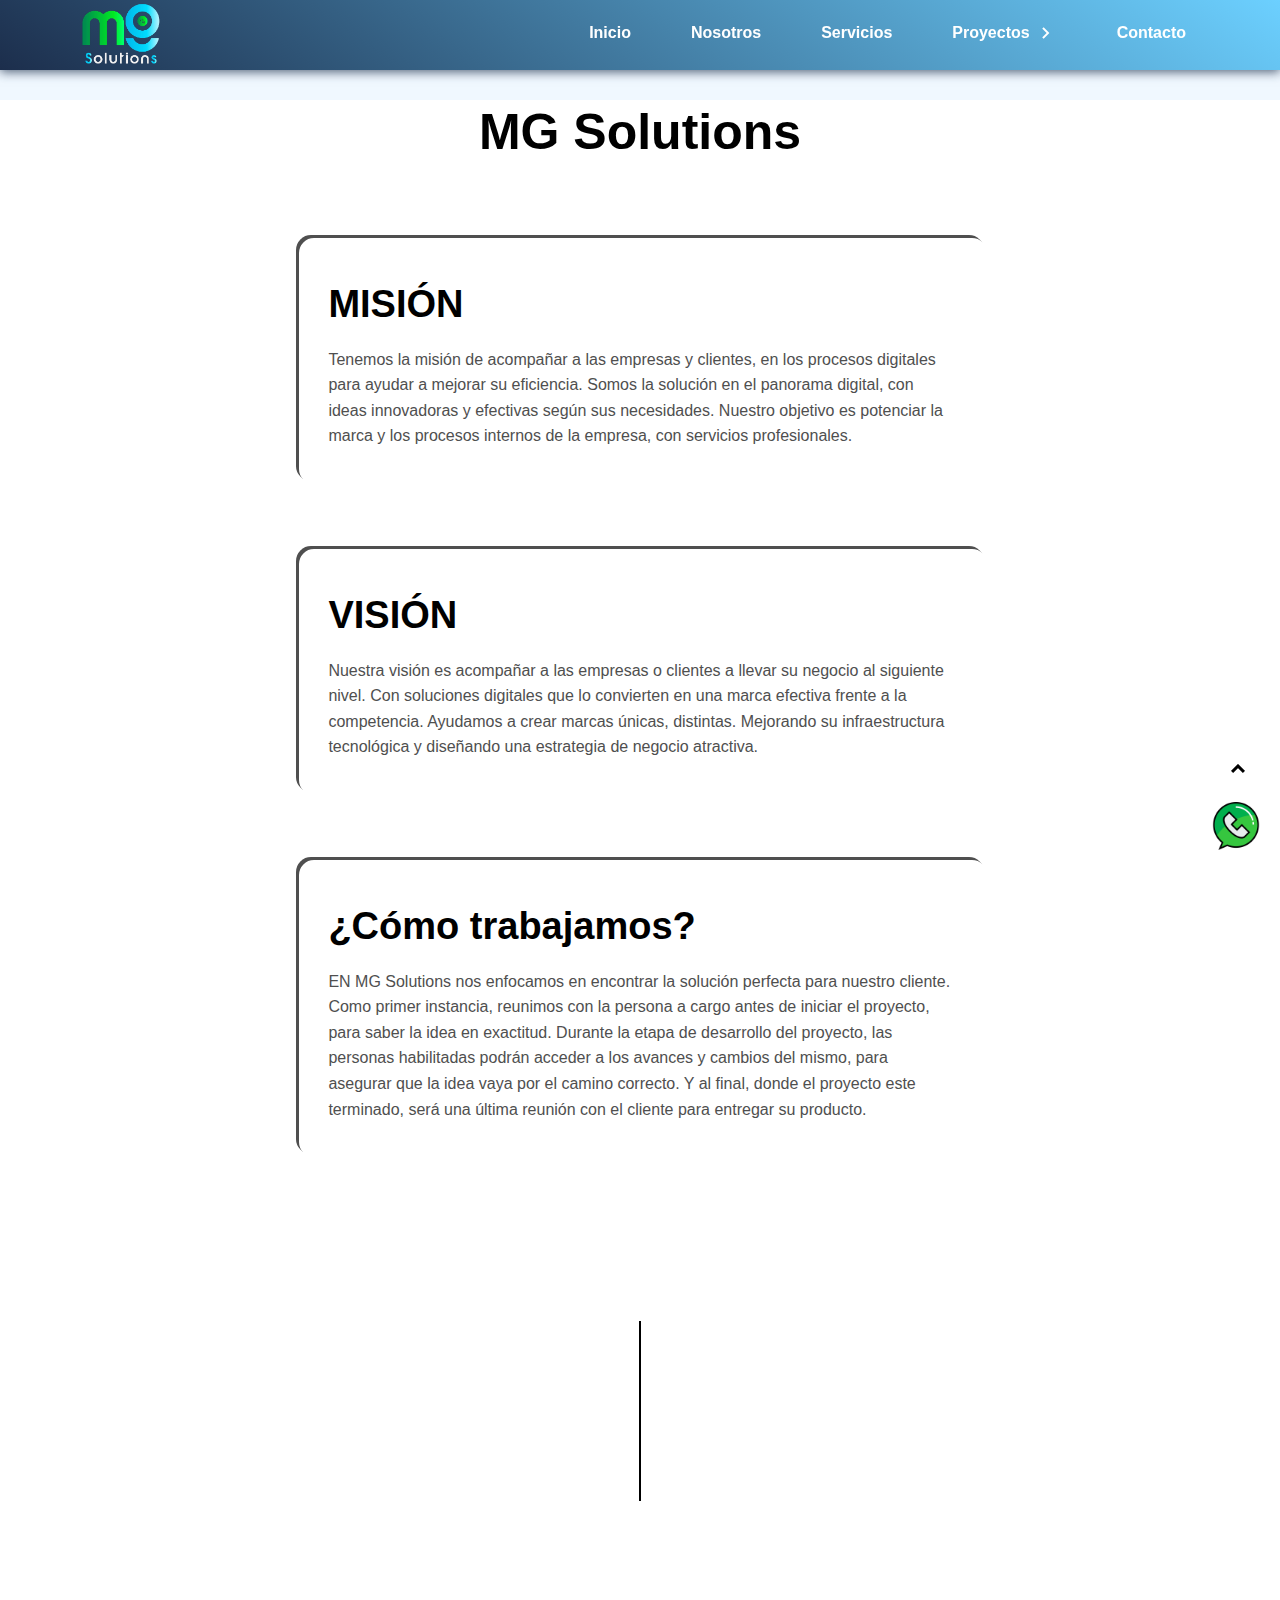
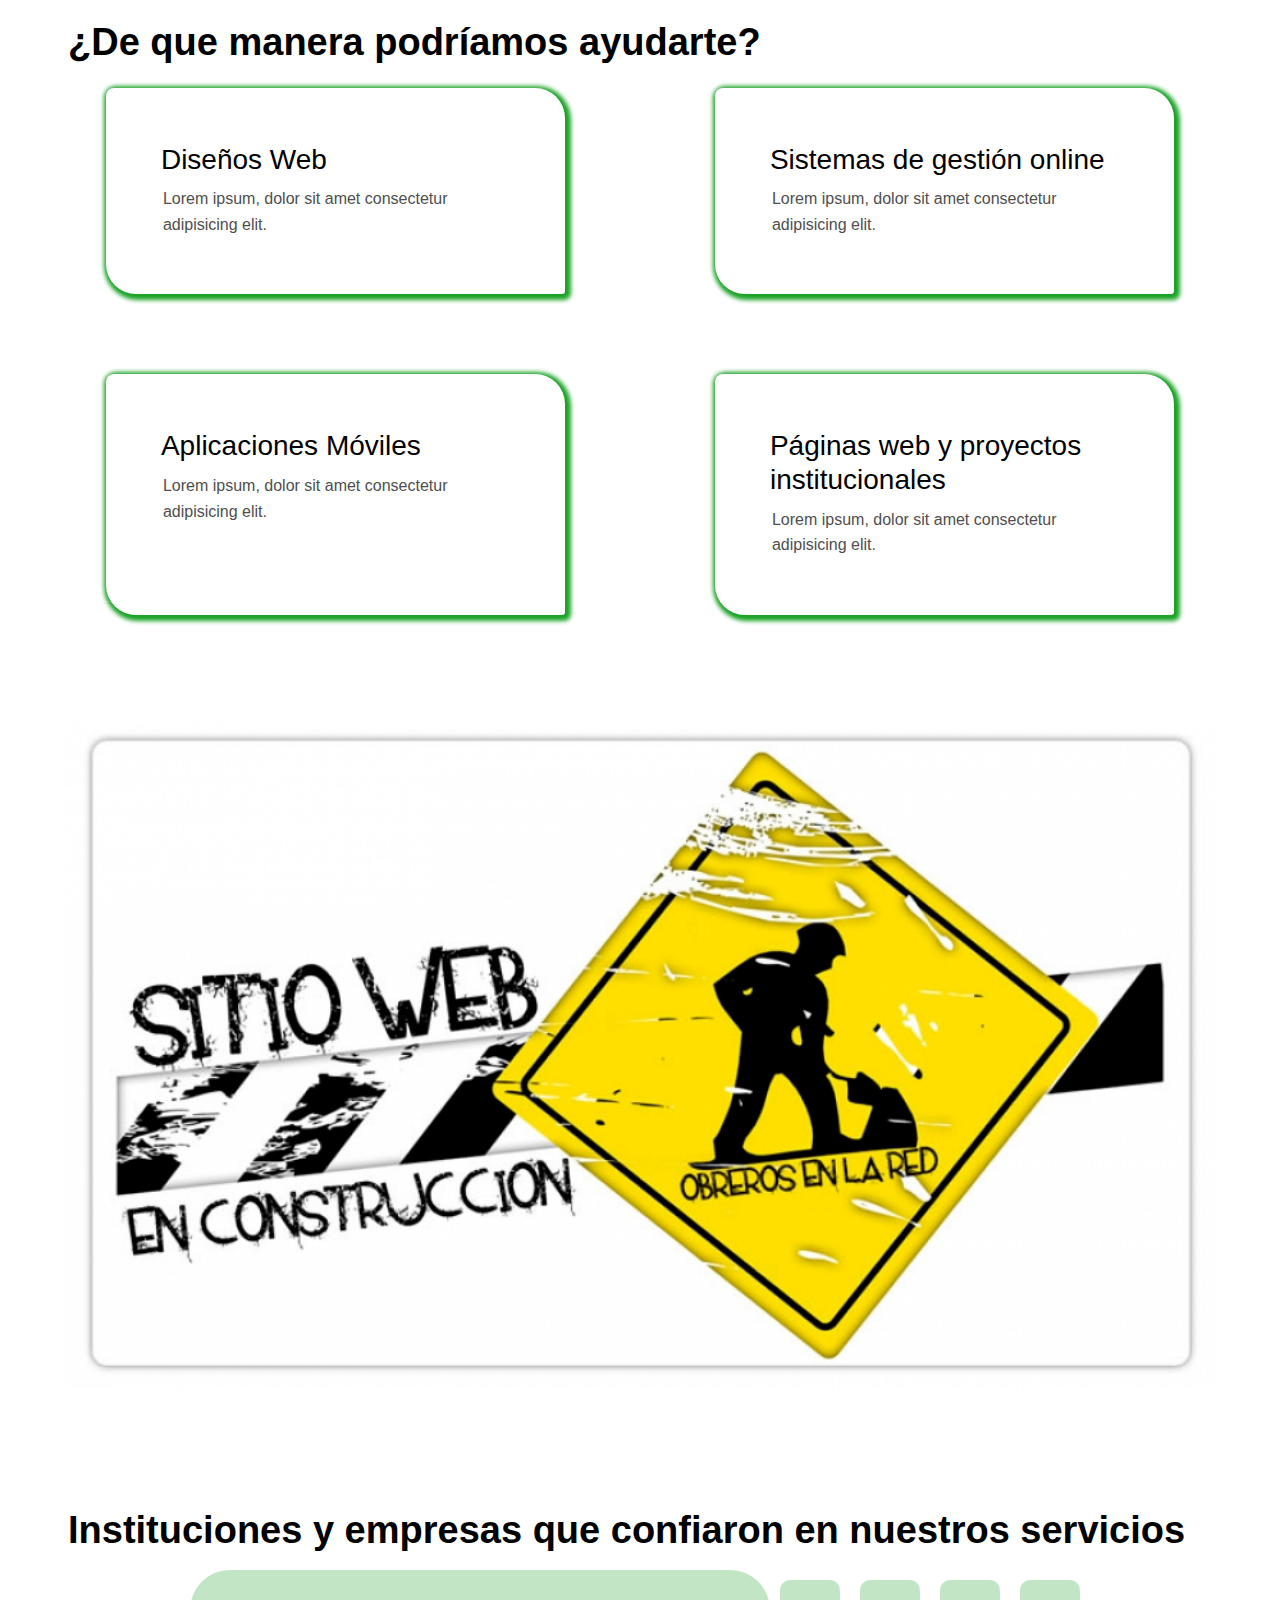
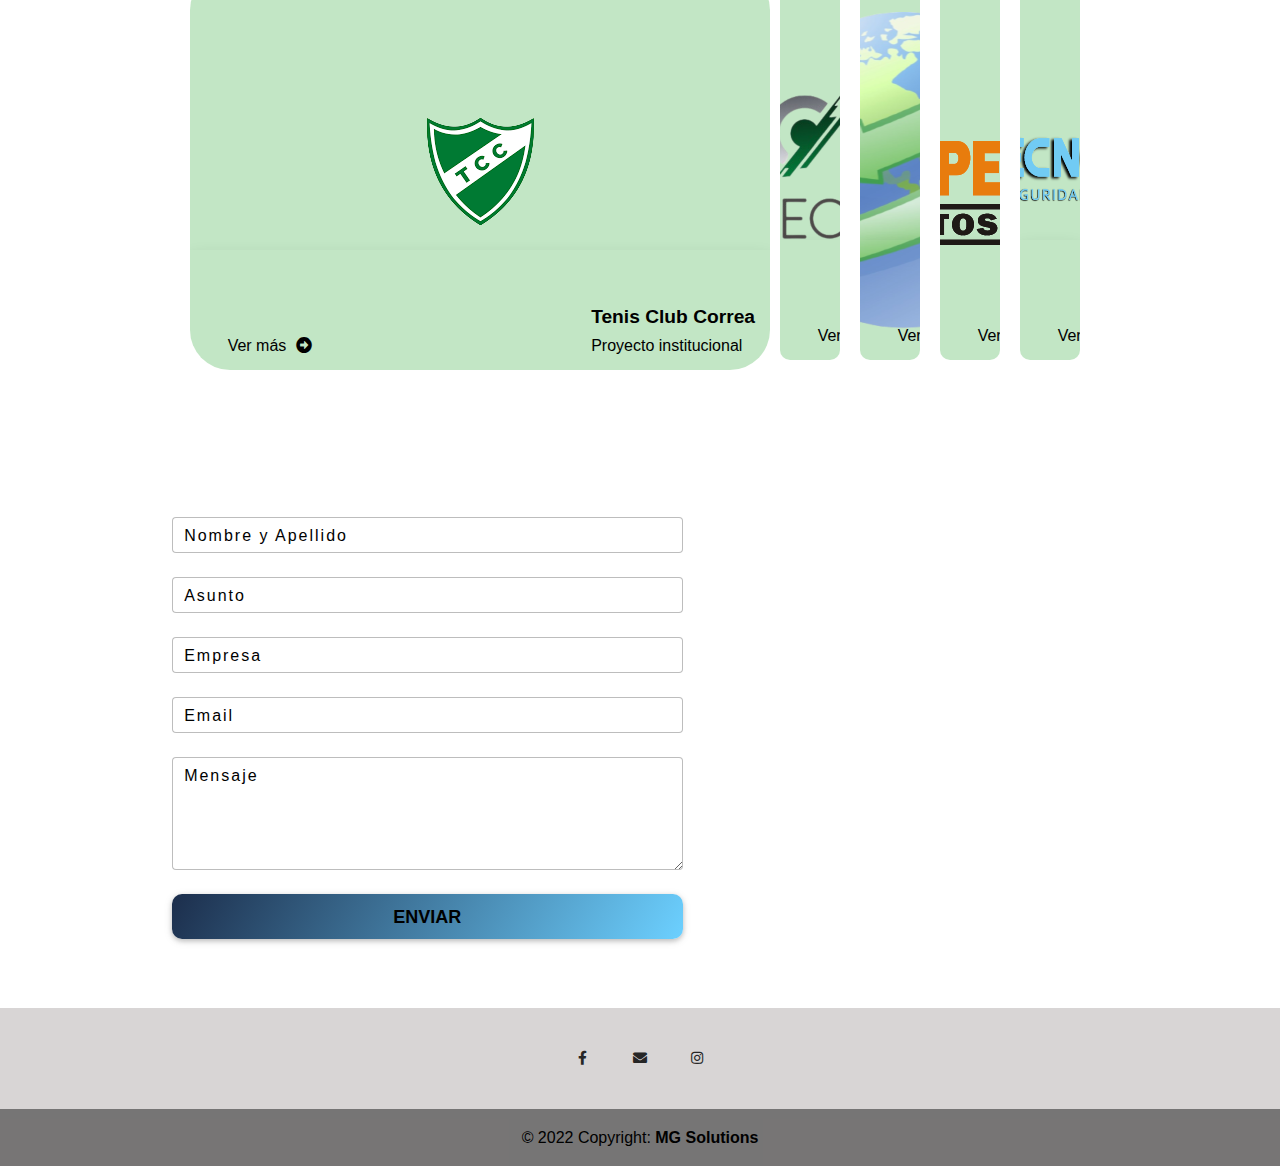
==== home.html @ eac219f0 "Modificacion de cards-projects" ====
<!DOCTYPE html>
<html lang="es">
  <head>
    <meta charset="UTF-8" />
    <meta http-equiv="X-UA-Compatible" content="IE=edge" />
    <meta
      name="viewport"
      content="width=device-width, user-scalable=no, initial-scale=1.0"
    />
    <!-- <link rel="icon" href="assets/logo/logo.png" type="logo" /> -->
    <link rel="stylesheet" type="text/css" href="css/style.css" />
    <link rel="stylesheet" type="text/css" href="css/medias.css" />
    <link rel="stylesheet" type="text/css" href="css/aos.css" />
    <!-- Font Awesome -->
    <link
      rel="stylesheet"
      href="https://use.fontawesome.com/releases/v5.15.2/css/all.css"
    />
    <!-- MDB icon -->
    <link rel="icon" href="img/mdb-favicon.ico" type="image/x-icon" />
    <!-- MDB -->
    <link rel="stylesheet" href="css/mdb.min.css" />
    <title>MG Solutions IT</title>
  </head>
  <body id="header">
    <header>
      <nav class="menu">
        <section class="menu_container">
          <div class="menu_logo" data-aos="zoom-out-down">
            <a href="index.html"
              ><img
                id="logo"
                src="assets/logo/logo.png"
                alt="Logo_MG-Solutions"
              />
            </a>
          </div>

          <ul class="menu_links">
            <li class="menu_item" data-aos="fade-left">
              <a href="index.html" class="menu_link">Inicio</a>
            </li>

            <li class="menu_item menu_item--show" data-aos="fade-left">
              <a href="#company" class="menu_link">Nosotros</a>
            </li>

            <li class="menu_item menu_item--show" data-aos="fade-down">
              <a href="#services" class="menu_link">Servicios</a>
            </li>

            <li class="menu_item menu_item--show" data-aos="fade-right">
              <a href="#projects" class="menu_link"
                >Proyectos
                <img
                  src="assets/icons/arrow.png"
                  class="menu_arrow"
                  alt="arrow"
              /></a>

              <ul class="menu_nesting">
                <li class="menu_inside">
                  <a href="pages/tcc.html" class="menu_link menu_link--inside"
                    >Proyecto TCC</a
                  >
                </li>

                <li class="menu_inside">
                  <a
                    href="pages/cautech.html"
                    class="menu_link menu_link--inside"
                    >Página Web Cautech S.A.</a
                  >
                </li>

                <li class="menu_inside">
                  <a href="pages/lmr.html" class="menu_link menu_link--inside"
                    >Página Web LMR CUSTOMS S.R.L.</a
                  >
                </li>

                <li class="menu_inside">
                  <a
                    href="pages/supermercadoApp.html"
                    class="menu_link menu_link--inside"
                    >Proyecto App Supermercados</a
                  >
                </li>

                <li class="menu_inside">
                  <a
                    href="pages/tecnoRick.html"
                    class="menu_link menu_link--inside"
                    >Página Web Tecno Rick Seguridad</a
                  >
                </li>
              </ul>
            </li>

            <li class="menu_item" data-aos="fade-right">
              <a href="#contact" class="menu_link">Contacto</a>
            </li>
          </ul>

          <div class="menu_hamburguer" data-aos="zoom-out-up">
            <img
              src="assets/icons/menu.png"
              class="menu_img"
              alt="menu_hamburguer"
            />
          </div>
        </section>
      </nav>
    </header>
    <main>
      <section id="company" class="section company">
        <h1>MG Solutions</h1>
        <article>
          <div>
            <h2>MISIÓN</h2>
            <p>
              Tenemos la misión de acompañar a las empresas y clientes, en los
              procesos digitales para ayudar a mejorar su eficiencia. Somos la
              solución en el panorama digital, con ideas innovadoras y efectivas
              según sus necesidades. Nuestro objetivo es potenciar la marca y
              los procesos internos de la empresa, con servicios profesionales.
            </p>
          </div>
          <div>
            <h2>VISIÓN</h2>
            <p>
              Nuestra visión es acompañar a las empresas o clientes a llevar su
              negocio al siguiente nivel. Con soluciones digitales que lo
              convierten en una marca efectiva frente a la competencia. Ayudamos
              a crear marcas únicas, distintas. Mejorando su infraestructura
              tecnológica y diseñando una estrategia de negocio atractiva.
            </p>
          </div>
          <div>
            <h2>¿Cómo trabajamos?</h2>
            <p>
              EN MG Solutions nos enfocamos en encontrar la solución perfecta
              para nuestro cliente. Como primer instancia, reunimos con la
              persona a cargo antes de iniciar el proyecto, para saber la idea
              en exactitud. Durante la etapa de desarrollo del proyecto, las
              personas habilitadas podrán acceder a los avances y cambios del
              mismo, para asegurar que la idea vaya por el camino correcto. Y al
              final, donde el proyecto este terminado, será una última reunión
              con el cliente para entregar su producto.
            </p>
          </div>
        </article>
      </section>

      <div class="content-line">
        <div class="line"></div>
      </div>

      <section id="services" class="section services">
        <h2>¿De que manera podríamos ayudarte?</h2>
        <article>
          <div class="card-services">
            <h3>Diseños Web</h3>
            <p>Lorem ipsum, dolor sit amet consectetur adipisicing elit.</p>
          </div>
          <div class="card-services">
            <h3>Sistemas de gestión online</h3>
            <p>Lorem ipsum, dolor sit amet consectetur adipisicing elit.</p>
          </div>
          <div class="card-services">
            <h3>Aplicaciones Móviles</h3>
            <p>Lorem ipsum, dolor sit amet consectetur adipisicing elit.</p>
          </div>
          <div class="card-services">
            <h3>Páginas web y proyectos institucionales</h3>
            <p>Lorem ipsum, dolor sit amet consectetur adipisicing elit.</p>
          </div>
        </article>
      </section>

      <div class="col-lg-12 col-md-12 mb-8 col-12">
        <img
          class="repair col-lg-12 col-md-12 mb-8 col-12"
          src="assets/img/repair.png"
          alt="repair"
        />
      </div>

      <section id="projects" class="section projects">
        <h2>Instituciones y empresas que confiaron en nuestros servicios</h2>
        <article>
          <!-- <div class="hidden card-projects col-lg-4 col-md-12 mb-8 col-12">
            <img
              class="col-lg-12 col-md-12 mb-8 col-12"
              src="assets/logo/tcc.png"
              alt="logo-tcc"
            />
            <p>Lorem ipsum, dolor sit amet consectetur adipisicing elit.</p>
            <a href="pages/tcc.html">Más info</a>
          </div>
          <div class="hidden card-projects col-lg-4 col-md-12 mb-8 col-12">
            <img
              class="col-lg-12 col-md-12 mb-8 col-12"
              src="assets/logo/cautech.png"
              alt="logo-cautech"
            />
            <p>Lorem ipsum, dolor sit amet consectetur adipisicing elit.</p>
            <a href="pages/cautech.html">Más info</a>
          </div>
          <div class="hidden card-projects col-lg-4 col-md-12 mb-8 col-12">
            <img
              class="col-lg-12 col-md-12 mb-8 col-12"
              src="assets/logo/lmr.png"
              alt="logo-LMR"
            />
            <p>Lorem ipsum, dolor sit amet consectetur adipisicing elit.</p>
            <a href="pages/lmr.html">Más info</a>
          </div>
          <div class="hidden card-projects col-lg-4 col-md-12 mb-8 col-12">
            <img
              class="col-lg-12 col-md-12 mb-8 col-12"
              src="assets/logo/Supersol.png"
              alt="logo-Supersol"
            />
            <p>Lorem ipsum, dolor sit amet consectetur adipisicing elit.</p>
            <a href="pages/supermercadoApp.html">Más info</a>
          </div>
          <div class="hidden card-projects col-lg-4 col-md-12 mb-8 col-12">
            <img
              class="col-lg-12 col-md-12 mb-8 col-12"
              src="assets/logo/tecnorick.png"
              alt="logo-TecnoRick"
            />
            <p>Lorem ipsum, dolor sit amet consectetur adipisicing elit.</p>
            <a href="pages/tecnoRick.html">Más info</a>
          </div> -->

          <div class="options">
            <div class="option active">
              <div class="shadow"></div>
              <div class="label">
                <div class="icon">
                  <a href="pages/tcc.html"
                    >Ver más<i class="fas fa-arrow-alt-circle-right"></i
                  ></a>
                </div>
                <div class="info">
                  <div class="main visible">Tenis Club Correa</div>
                  <div class="sub visible">Proyecto institucional</div>
                </div>
              </div>
            </div>
            <div class="option">
              <div class="shadow"></div>
              <div class="label">
                <div class="icon">
                  <a href="pages/cautech.html"
                    >Ver más<i class="fas fa-arrow-alt-circle-right"></i
                  ></a>
                </div>
                <div class="info">
                  <div class="main visible">Cautech S.A.</div>
                  <div class="sub visible">Página web empresarial</div>
                </div>
              </div>
            </div>
            <div class="option">
              <div class="shadow"></div>
              <div class="label">
                <div class="icon">
                  <a href="pages/lmr.html"
                    >Ver más<i class="fas fa-arrow-alt-circle-right"></i
                  ></a>
                </div>
                <div class="info">
                  <div class="main visible">LMR Customs S.R.L.</div>
                  <div class="sub visible">Página web empresarial</div>
                </div>
              </div>
            </div>
            <div class="option">
              <div class="shadow"></div>
              <div class="label">
                <div class="icon">
                  <a href="pages/supermercadoApp.html"
                    >Ver más<i class="fas fa-arrow-alt-circle-right"></i
                  ></a>
                </div>
                <div class="info">
                  <div class="main visible">App Supermercados</div>
                  <div class="sub visible">Aplicación móvil</div>
                </div>
              </div>
            </div>
            <div class="option">
              <div class="shadow"></div>
              <div class="label">
                <div class="icon">
                  <a href="pages/tecnoRick.html"
                    >Ver más<i class="fas fa-arrow-alt-circle-right"></i
                  ></a>
                </div>
                <div class="info">
                  <div class="main visible">Tecno Rick Seguridad</div>
                  <div class="sub visible">Página web empresarial</div>
                </div>
              </div>
            </div>
          </div>
        </article>
      </section>
    </main>

    <section id="contact" class="section">
      <div class="col-lg-8 col-md-6 mb-4 col-12">
        <form
          method="POST"
          action="../php/form.php"
          style="width: 60%; margin: 5% auto"
        >
          <!-- Name input -->
          <div class="form-outline mb-4">
            <input type="text" id="name" name="name" class="form-control" />
            <label class="form-label" for="name">Nombre y Apellido</label>
          </div>

          <!-- affair input -->
          <div class="form-outline mb-4">
            <input type="text" id="affair" name="affair" class="form-control" />
            <label class="form-label" for="affair">Asunto</label>
          </div>

          <!-- Company input -->
          <div class="form-outline mb-4">
            <input
              type="text"
              id="bussines"
              name="bussines"
              class="form-control"
            />
            <label class="form-label" for="bussines">Empresa</label>
          </div>

          <!-- Email input -->
          <div class="form-outline mb-4">
            <input type="email" id="email" name="email" class="form-control" />
            <label class="form-label" for="email">Email</label>
          </div>

          <!-- Message input -->
          <div class="form-outline mb-4">
            <textarea
              class="form-control"
              id="message"
              name="message"
              rows="4"
            ></textarea>
            <label class="form-label" for="message">Mensaje</label>
          </div>

          <!-- Submit button -->
          <button type="submit" class="btn btn-primary btn-block mb-4">
            Enviar
          </button>
        </form>
      </div>
      <div class="col-lg-4 col-md-6 mb-4 col-12 text-center">
        <iframe
          title="Noticias"
          src="https://www.facebook.com/plugins/page.php?href=https%3A%2F%2Fwww.facebook.com%2FmgSolutions37&tabs=timeline&width=330&height=500&small_header=false&adapt_container_width=true&hide_cover=false&show_facepile=true&appId"
          width="330"
          height="450"
          scrolling="yes"
          frameborder="0"
          allowfullscreen="true"
          allow="autoplay; clipboard-write; encrypted-media; picture-in-picture; web-share"
        >
        </iframe>
      </div>
    </section>

    <div id="whatsapp" class="btnWsp">
      <a href="https://wa.me/+5493471416804" class="btn-wsp" target="_blank">
        <i class="icon-whatsapp"></i>
        <img
          src="assets/icons/whatsapp.png"
          style="width: 3rem"
          alt="logowsp"
        />
      </a>
    </div>

    <div id="up" class="up">
      <a href="#header">
        <img src="assets/icons/arrowBlack.png" alt="arriba" />
      </a>
    </div>

    <footer class="text-center text-white" style="background-color: #d8d5d5">
      <!-- Grid container -->
      <div class="container pt-4">
        <!-- Section: Social media -->
        <section class="mb-4">
          <!-- Facebook -->
          <a
            class="btn btn-link btn-floating btn-lg text-dark m-1"
            href="https://www.facebook.com/mgSolutions37"
            role="button"
            target="_blank"
            data-mdb-ripple-color="dark"
            ><i class="fab fa-facebook-f"></i
          ></a>

          <!-- Twitter
          <a
            class="btn btn-link btn-floating btn-lg text-dark m-1"
            href="#!"
            role="button"
            data-mdb-ripple-color="dark"
            ><i class="fab fa-twitter"></i
          ></a> -->

          <!-- Email -->
          <a
            class="btn btn-link btn-floating btn-lg text-dark m-1"
            href="mailto:mg.solutions37@gmail.com"
            role="button"
            target="_blank"
            data-mdb-ripple-color="dark"
            ><i class="fas fa-envelope"></i
          ></a>

          <!-- Instagram -->
          <a
            class="btn btn-link btn-floating btn-lg text-dark m-1"
            href="https://www.instagram.com/mg.solutions_/"
            role="button"
            target="_blank"
            data-mdb-ripple-color="dark"
            ><i class="fab fa-instagram"></i
          ></a>

          <!-- Linkedin
          <a
            class="btn btn-link btn-floating btn-lg text-dark m-1"
            href="#!"
            role="button"
            data-mdb-ripple-color="dark"
            ><i class="fab fa-linkedin"></i
          ></a> -->

          <!-- Web
          <a
            class="btn btn-link btn-floating btn-lg text-dark m-1"
            href="https://www.mgsolutions.com.ar/"
            role="button"
            data-mdb-ripple-color="dark"
            ><i class="fas fa-globe-europe"></i
          ></a> -->
        </section>
        <!-- Section: Social media -->
      </div>
      <!-- Grid container -->

      <!-- Copyright -->
      <div
        class="text-center text-black p-3"
        style="background-color: rgba(0, 0, 0, 0.452)"
      >
        © 2022 Copyright:
        <b
          ><a class="text-black" href="https://www.mgsolutions.com.ar"
            >MG Solutions</a
          ></b
        >
      </div>
      <!-- Copyright -->
    </footer>

    <script src="js/jquery.min.js"></script>
    <script type="text/javascript" src="js/app.js"></script>
    <!-- MDB -->
    <script type="text/javascript" src="js/mdb.min.js"></script>
    <!-- Custom scripts -->
    <script type="text/javascript"></script>
    <script type="text/javascript" src="js/aos.js"></script>
    <script>
      AOS.init();
    </script>
  </body>
</html>
---- css/style.css ----
*{
    margin: 0;
    padding: 0;
    box-sizing: border-box;
    list-style-type: none;
    text-decoration: none;
    scroll-behavior: smooth;
    scroll-padding-top: 100px;
}

html {
    overflow-x: hidden;
    background-color: #F0F8FF;
}

main{
    width: 90%;
    margin: 0 auto;
}

.row{
    display: flex;
    flex-direction: row;
    justify-content: space-between;
    align-items: center;
}

.visible{
    display: flex !important;
    visibility: visible !important;
}

.hidden{
    display: none !important;
    visibility: hidden !important;
}
/*----- Start Navbar Style -----*/
.menu{
    background: linear-gradient(-145deg, #6CD0FF, #1C2E4C) !important;  
    height: 4.375rem;
    position: fixed;
    top: 0;
    right: 0;
    left: 0;
    width: 100%;
    max-width: 100%;
    z-index: 3000 !important;
}

.menu_logo img{
    width: 30%;
    cursor: pointer;
    padding: 5px;
}

.menu_container{
    display: flex;
    justify-content: space-between;
    align-items: center;
    width: 90%;
    margin: 0 auto;
    max-width: 75rem;
    height: 100%;
}

.menu_links{
    height: 100%;
    transition: transform .5s;
    display: flex;
    background-color: none;
    margin-top: 1%;
}

.menu_item{
    list-style: none;
    position: relative;
    height: 100%;
    --clip: polygon(0 0, 100% 0, 100% 0, 0 0);
    --transform: rotate(-90deg);
}

.menu_item--active{
    --transform: rotate(0);
    --background: none;
}

.menu_item--show{
    background-color: none;
}

.menu_item:hover{
    --clip: polygon(0 0, 100% 0, 100% 100%, 0% 100%);
    --transform: rotate(0);
}

.menu_item::before{
    content: "";
    height: 3px;
    width: 0%;
    background:#FFFFFF;
    position: absolute;
    left: 0;
    bottom: 5px;
    transition: 0.4s ease-out;
}

.menu_item:hover::before{
    width: 100%;
}

.menu_nesting{
    list-style: none;
    transition: clip-path .3s;
    clip-path: var(--clip);
    position: absolute;
    right: 0;
    bottom: 0;
    width: max-content;
    transform: translateY(100%);
    background: linear-gradient(-145deg, #6CD0FF, #1C2E4C) !important;  
}

.menu_link{
    color: #FFFFFF;
    font-weight: bold;
    text-decoration: none;
    padding: 0 1.875rem;
    display: flex;
    height: 100%;
    align-items: center;
    background-color: none;
}

.menu_link:hover{
    color: #1c2e4cc0;
}

.menu_arrow{
    transform: var(--transform);
    transition: transform .3s;
    display: block;
    margin-left: .1875rem;
}

.menu_link--inside{
    padding: .9375rem 3.125rem .9375rem .625rem;
}

.menu_link--inside:hover{
    color: #1c2e4cc0;
}

.menu_hamburguer{
    height: 100%;
    display: flex;
    align-items: center;
    padding: 0 .9375rem;
    cursor: pointer;
    display: none;
}

.menu_img{
    display: block;
    width: 2.25rem;
}

nav{
    background: linear-gradient(-45deg, #6CD0FF, #1C2E4C) !important;
    box-shadow: 0 2px 10px #1c2e4cc0;
}

/* nav.active > ul > li > a {color: #FFFFFF; font-weight: bold;}
nav.active > ul > li > a:hover {color: rgba(255, 255, 255, 0.925); font-weight: bold;} */

nav .menu_nesting{
    background: linear-gradient(-45deg, #6CD0FF, #1C2E4C) !important;
    box-shadow: 0 2px 10px #1c2e4cc0;
}


/*----- End Navbar Style -----*/

.btnWsp{
    position: fixed;
    bottom: 3.125rem;
    right: 1.25rem;
    z-index: 1500 !important;
}

.up{
    position: fixed;
    line-height: 64px;
    bottom: 100px;
    right: 30px;
    text-align: center;
    z-index: 100;
}

.repair{
    display: flex;
    margin: 0 auto;
}

.headline{
    background: linear-gradient(-145deg, #6CD0FF, #1C2E4C) !important;
    width: 100%;
    height: 100vh;
    background-position: center;
    background-repeat: no-repeat;
    background-size: cover !important;
    z-index: 0;
}
.headline img{
    width: 40%;
    transform: rotate(-5deg);
}
.headline h1{
    position: fixed;
    bottom: 15px;
    right: 45px;
    color: #FFFFFF;
}
.headline h6{
    position: fixed;
    bottom: 15px;
    left: 45px;
    font-size: 13px;
    color: #FFFFFF;
}

#company, #services, #projects, #contact{
    padding: 2px;
}

.page{
    display: flex;
    margin: 110px auto;
}

h1{
    text-align: center;
    font-weight: bold !important;
    font-size: 50px !important;
    color: #000000;
}

.section{
    display: flex;
    flex-direction: column;
    justify-content: center;
    margin: 100px auto;
}
.section h2{
    text-align: start;
    margin: 15px 0;
    color: #000000;
    font-weight: bold;
    font-size: 38px;
    padding: 2px;
}

.section p{
    margin: 0 auto;
    padding: 2px;
}

.company{
    width: 60%;
}

.company article div{
    box-shadow: 3px 3px inset;
    border-radius: 15px;
    margin: 65px auto;
    padding: 30px;
}

.content-line{
    display: flex;
    justify-content: center !important;
}
.line{
    width: 2px;
    height: 20vh;
    background-color: #000000;
}

.services article{
    display: flex;
    flex-direction: row !important;
    flex-wrap: wrap;
    gap: 70px;
}

.card-services{
    width: 40%;
    padding: 55px;
    margin: 5px auto;
    box-shadow: 2px 2px 4px  4px #1ba326;
    border-radius: 8px 30px 3px 30px;
}
.card-services:hover{
    transform: scale(1.1);
}
.card-services h3{
    color: #000000;
}

.projects article{
    display: flex;
    flex-direction: row !important;
    justify-content: center;
    flex-wrap: wrap;
    gap: 70px;
}

/* .card-projects{
    width: 40vw;
    padding: 55px;
    margin: 5px auto;
    border: 2px solid #cacaca;
    border-radius: 8px;
    box-shadow: 5px 5px #cacaca;
    background-color: #1c2e4c93 !important;
    color: #000000;
}

.card-projects img{
    display: flex;
    margin: 20px auto;
} */

#contact{
    flex-direction: row;
    margin: 0 auto;
}
form label{
    color: #000000 !important;
    letter-spacing: 2px !important;
}

form button{
    background: linear-gradient(-60deg, #6CD0FF, #1C2E4C) !important;
    color: #000000 !important;
    font-weight: bold !important;
    font-size: 18px !important;
    border-radius: 10px !important;
}



.credit {
   position: absolute;
   bottom:20px;
   left:20px;
   color:inherit;
}

.options {
   display:flex;
   flex-direction:row;
   align-items:stretch;
   overflow:hidden;
   min-width:600px;
   max-width:900px;
   width:calc(100% - 100px);
   height:400px;
}
      
.option {
  position: relative;
  overflow:hidden;
  min-width:60px;
  margin:10px;
  background: url(../assets/logo/tcc.png);
  background-color: #1ba32644 !important;
  background-size: auto !important;
  background-position: center !important;
  background-repeat: no-repeat !important;
  cursor: pointer;
  transition:.5s cubic-bezier(0.05, 0.61, 0.41, 0.95);
}
.option:nth-child(2){
    background: url(../assets/logo/cautech.png);
}
.option:nth-child(3){
    background: url(../assets/logo/lmr.png);
}
.option:nth-child(4){
    background: url(../assets/logo/Supersol.png);
}
.option:nth-child(5){
    background: url(../assets/logo/tecnorick.png);
}

.active {
    flex-grow:10000;
    transform:scale(1);
    max-width:600px;
    margin:0px;
    border-radius:40px;
    background-size: auto !important;
}

.label {
    bottom:20px;
    left:20px;
}

.shadow {
    box-shadow:inset 0 -120px 120px -120px #000000, inset 0 -120px 120px -100px #000000;
} 

.info div {
    left:0px;
    opacity:1;
}

.option:not(.active){
    border-radius: 10px;
}

.shadow {
    position: absolute;
    bottom:0px;
    left:0px;
    right:0px;
    height:120px;
    transition:.5s cubic-bezier(0.05, 0.61, 0.41, 0.95);
}
.label {
    display:flex;
    flex-direction: row;
    justify-content: space-between;
    padding: 15px;
    position: absolute;
    right:0px;
    height:40px;
    transition:.5s cubic-bezier(0.05, 0.61, 0.41, 0.95);
}
.icon a {
    display:flex;
    flex-direction:row;
    justify-content:center;
    align-items:center;
    min-width:90px;
    max-width:90px;
    gap: 10px;
    /* margin-right: 250px; */
    height:40px;
    border-radius:100%;
    color: #000000;
}
.info {
    display:flex;
    flex-direction:column;
    justify-content:center;
    margin-left:10px;
    color:#000000 !important;
    white-space: pre;
}
.info div {
    position: relative;
    transition:.5s cubic-bezier(0.05, 0.61, 0.41, 0.95), opacity .5s ease-out;
}
.main {
    font-weight:bold;
    font-size:1.2rem;
}
.sub {
    transition-delay:.1s;
}
---- css/medias.css ----
/*----- Medias Queries -----*/
@media (max-width:50rem){
    .visible{
        display: none !important;
        visibility: hidden !important;
    }
    
    .hidden{
        display: block !important;
        visibility: visible !important;
    }

    .menu_hamburguer{
        display: flex;
    }

    .menu_item{
        --clip: 0;
        overflow: hidden;
    }
    
    .menu_links{
        position: fixed;
        max-width: 70%;
        width: 100%;
        top: 4.375rem;
        right: 0;
        bottom: 0;
        background: linear-gradient(-45deg, #1C2E4C, #6CD0FF) !important;
        box-shadow: 0 2px 10px #1c2e4cc0;
        overflow-y: auto;
        display: grid;
        grid-auto-rows: max-content;
        transform: translateX(100%);
        margin-top: -0.2%;
    }

    .menu_links--show{
        transform: unset;
        width: 100%;
    }

    .menu_link{
        padding: 1.5625rem 0;
        padding-left: 1.875rem;
        height: auto;
    }

    .menu_arrow{
        margin-left: auto;
        margin-right: 1.25rem;
    }

    .menu_nesting{
        display: grid;
        position: unset;
        width: 100%;
        transform: translateY(0);
        height: 0;
        transition: height .3s;
    }

    .menu_item:hover::before{
        width: 0;
    }

    nav.active .menu_nesting{
        background: none !important;
        box-shadow: none !important;
    }

    .menu_link--inside{
        width: 90%;
        margin-left: auto;
        border-left: .0625rem solid #FFFFFF;
    }

    .company{
        width: 95%;
    }

    .card-services, .card-projects{
        width: 90%;
    }

    #contact{
        flex-direction: column;
    }

    .options {
        flex-wrap: wrap;
        min-width: 20%;
        max-width: 90%;
        width: 100%;
        height: 95vh;
     }
     .option{
        width: 40% !important;
        background-size: 85% !important;
     } 

     .active{
        background-size: 80% !important;
        width: 100% !important;
        height: 40vh;
        /* padding: 10px; */
     }

     .label{
        flex-direction: column;
        justify-content: flex-start;
        bottom: 10px !important;
        left: 0px !important;
     }
}
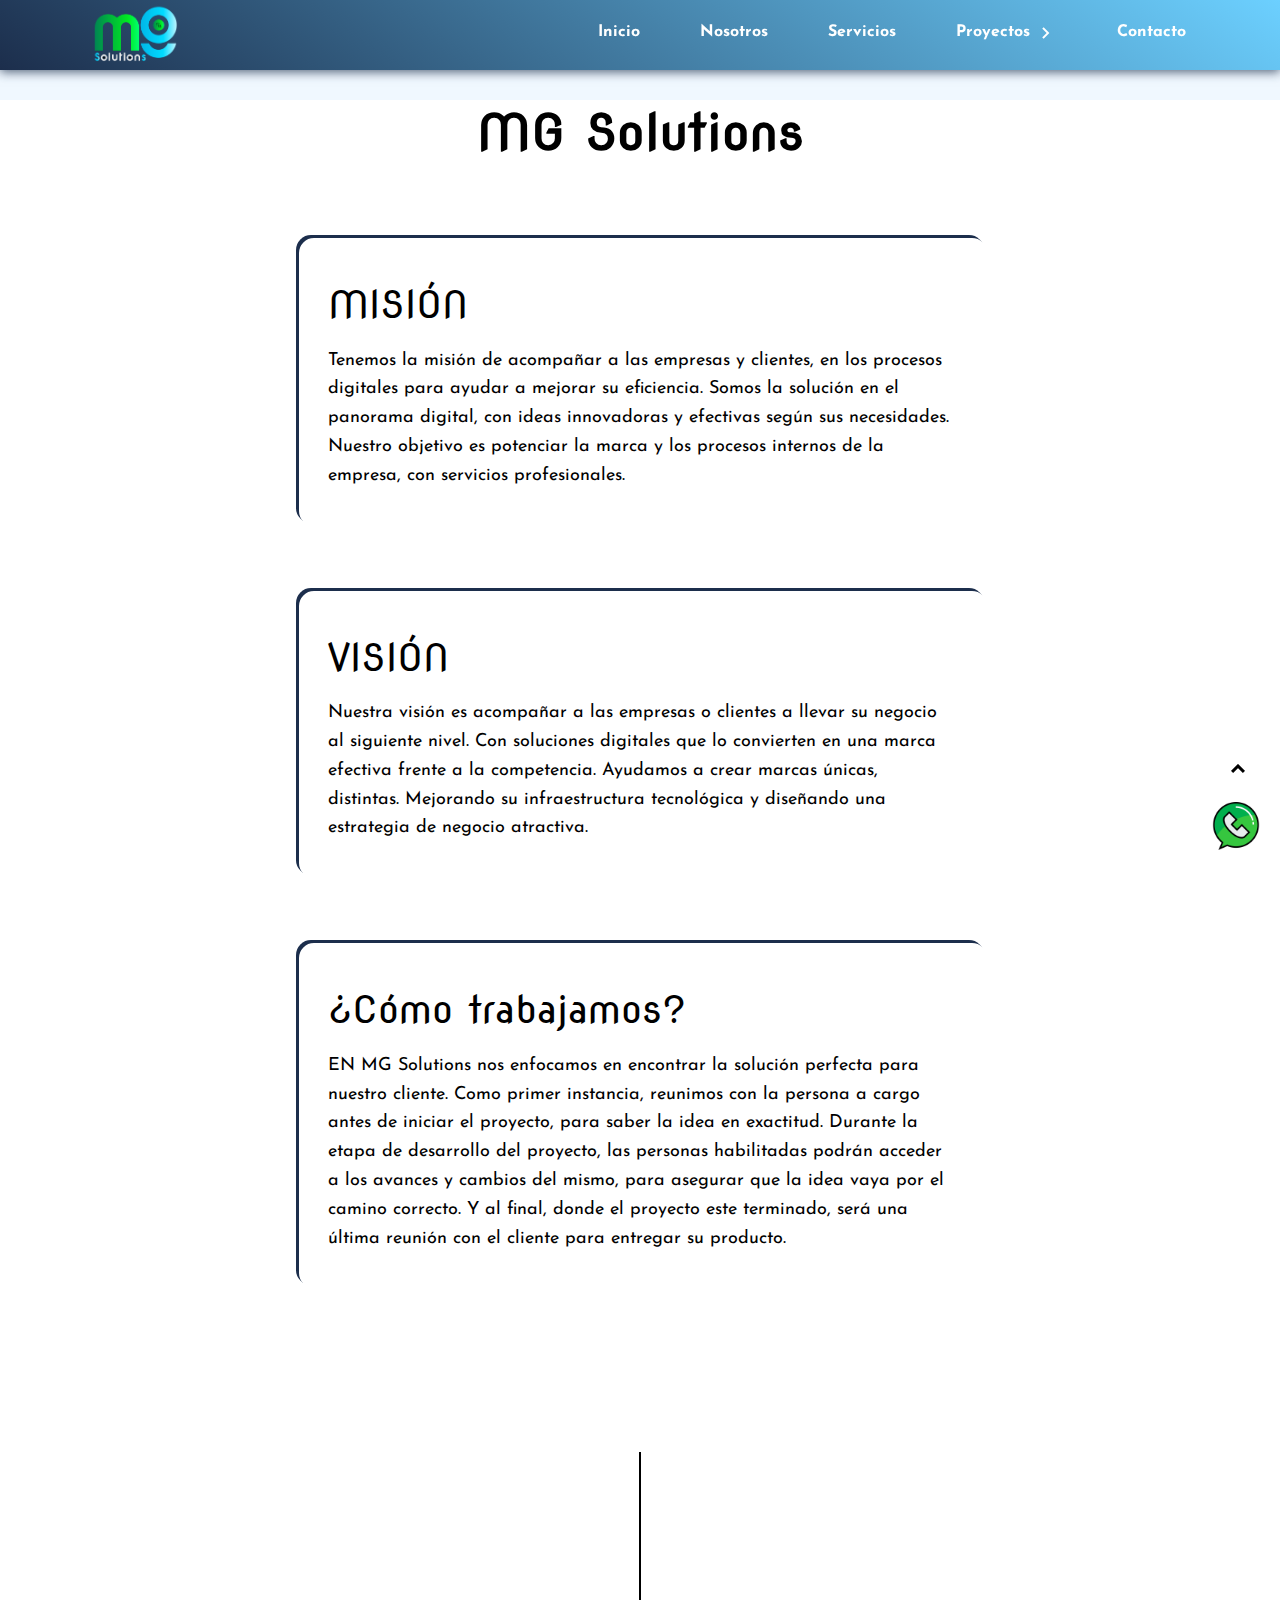
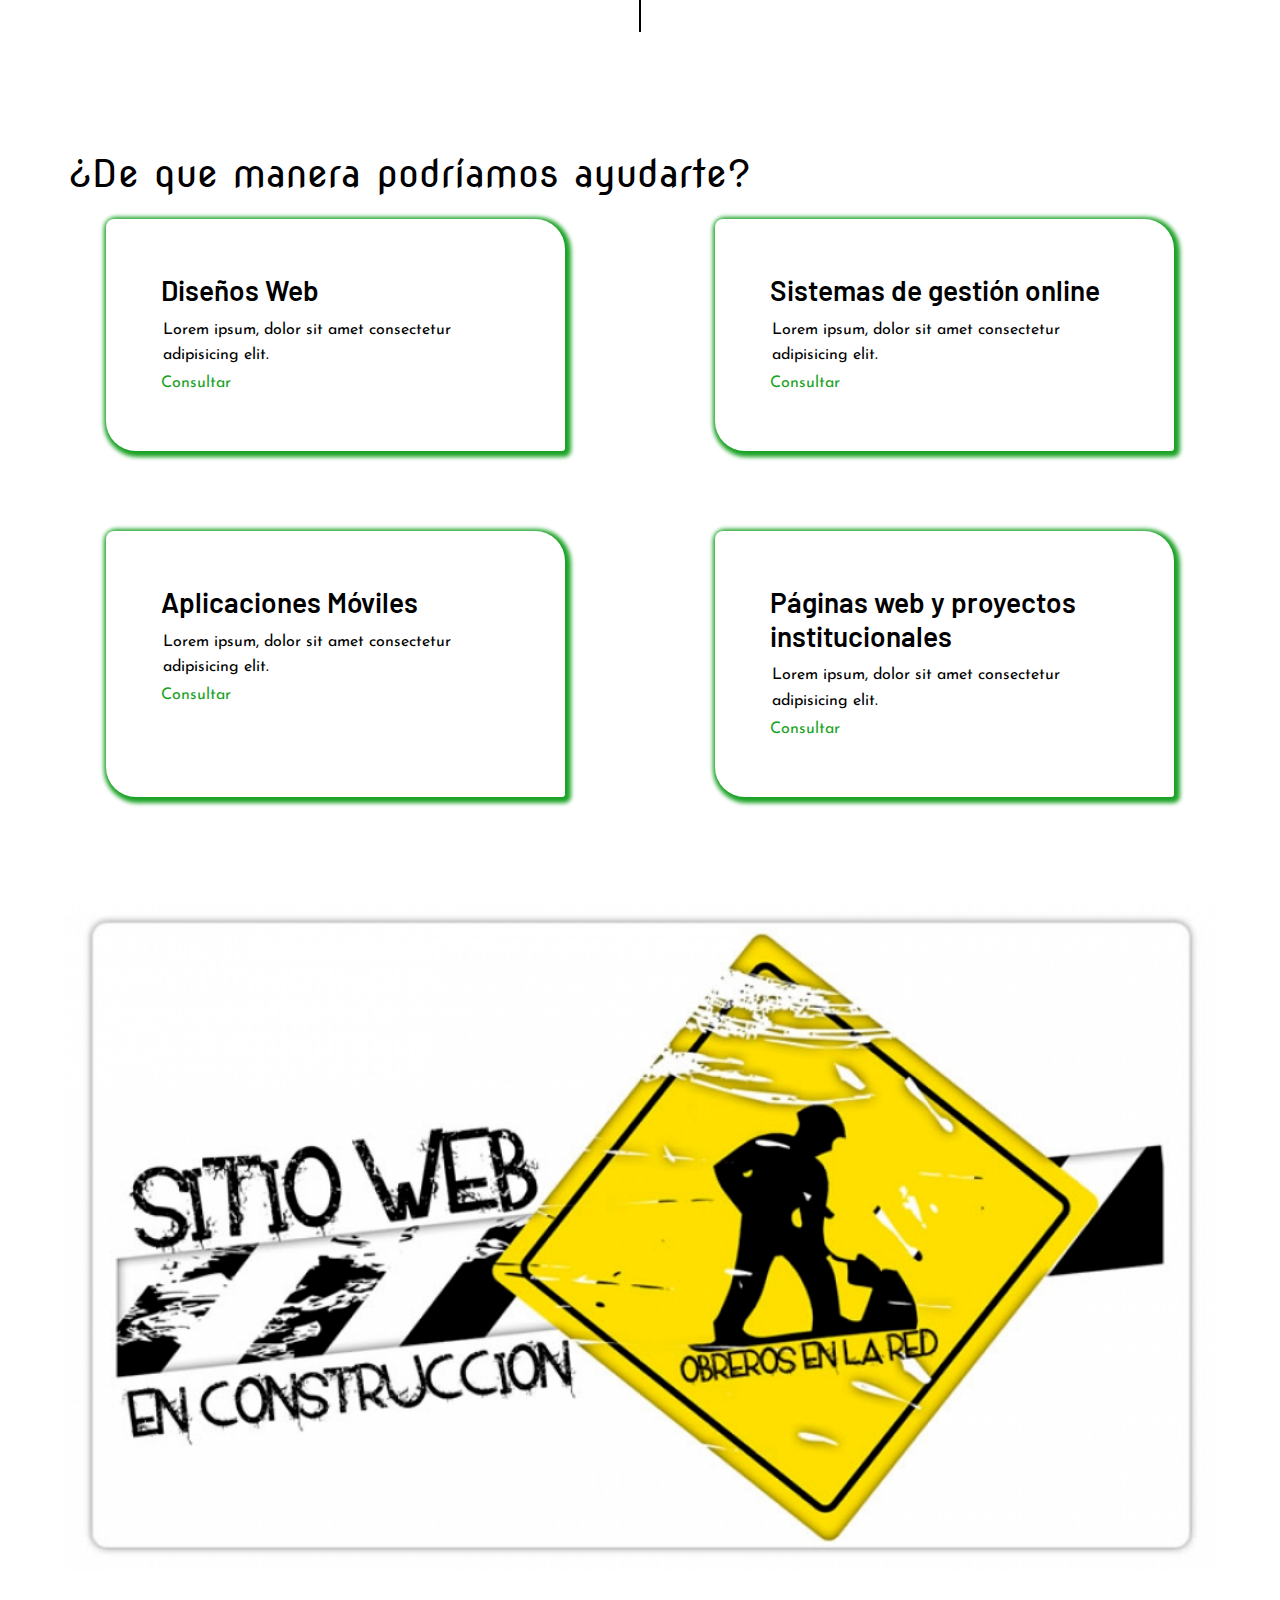
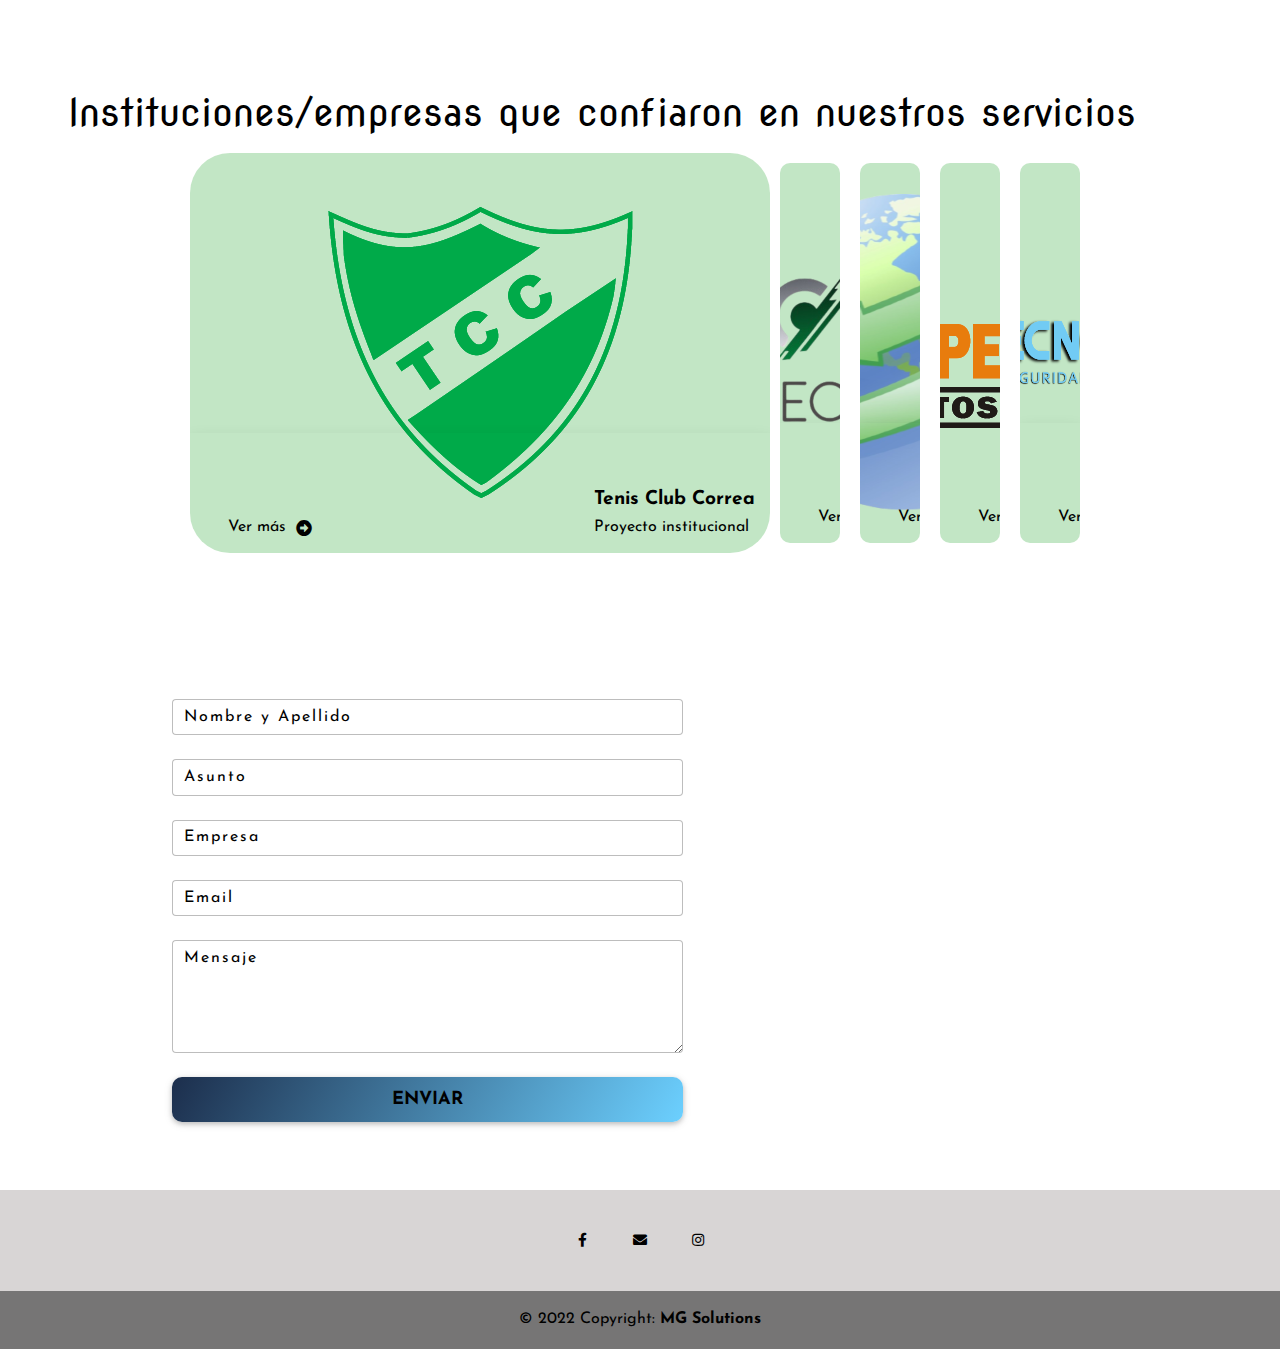
==== commit 09530be8: "Modificaciones" ====
--- a/home.html
+++ b/home.html
@@ -7,7 +7,7 @@
       name="viewport"
       content="width=device-width, user-scalable=no, initial-scale=1.0"
     />
-    <!-- <link rel="icon" href="assets/logo/logo.png" type="logo" /> -->
+    <link rel="icon" href="assets/logo/logo2.png" type="logo" />
     <link rel="stylesheet" type="text/css" href="css/style.css" />
     <link rel="stylesheet" type="text/css" href="css/medias.css" />
     <link rel="stylesheet" type="text/css" href="css/aos.css" />
@@ -162,18 +162,22 @@
           <div class="card-services">
             <h3>Diseños Web</h3>
             <p>Lorem ipsum, dolor sit amet consectetur adipisicing elit.</p>
+            <a href="home.html#contact">Consultar</a>
           </div>
           <div class="card-services">
             <h3>Sistemas de gestión online</h3>
             <p>Lorem ipsum, dolor sit amet consectetur adipisicing elit.</p>
+            <a href="home.html#contact">Consultar</a>
           </div>
           <div class="card-services">
             <h3>Aplicaciones Móviles</h3>
             <p>Lorem ipsum, dolor sit amet consectetur adipisicing elit.</p>
+            <a href="home.html#contact">Consultar</a>
           </div>
           <div class="card-services">
             <h3>Páginas web y proyectos institucionales</h3>
             <p>Lorem ipsum, dolor sit amet consectetur adipisicing elit.</p>
+            <a href="home.html#contact">Consultar</a>
           </div>
         </article>
       </section>
@@ -187,54 +191,8 @@
       </div>
 
       <section id="projects" class="section projects">
-        <h2>Instituciones y empresas que confiaron en nuestros servicios</h2>
+        <h2>Instituciones/empresas que confiaron en nuestros servicios</h2>
         <article>
-          <!-- <div class="hidden card-projects col-lg-4 col-md-12 mb-8 col-12">
-            <img
-              class="col-lg-12 col-md-12 mb-8 col-12"
-              src="assets/logo/tcc.png"
-              alt="logo-tcc"
-            />
-            <p>Lorem ipsum, dolor sit amet consectetur adipisicing elit.</p>
-            <a href="pages/tcc.html">Más info</a>
-          </div>
-          <div class="hidden card-projects col-lg-4 col-md-12 mb-8 col-12">
-            <img
-              class="col-lg-12 col-md-12 mb-8 col-12"
-              src="assets/logo/cautech.png"
-              alt="logo-cautech"
-            />
-            <p>Lorem ipsum, dolor sit amet consectetur adipisicing elit.</p>
-            <a href="pages/cautech.html">Más info</a>
-          </div>
-          <div class="hidden card-projects col-lg-4 col-md-12 mb-8 col-12">
-            <img
-              class="col-lg-12 col-md-12 mb-8 col-12"
-              src="assets/logo/lmr.png"
-              alt="logo-LMR"
-            />
-            <p>Lorem ipsum, dolor sit amet consectetur adipisicing elit.</p>
-            <a href="pages/lmr.html">Más info</a>
-          </div>
-          <div class="hidden card-projects col-lg-4 col-md-12 mb-8 col-12">
-            <img
-              class="col-lg-12 col-md-12 mb-8 col-12"
-              src="assets/logo/Supersol.png"
-              alt="logo-Supersol"
-            />
-            <p>Lorem ipsum, dolor sit amet consectetur adipisicing elit.</p>
-            <a href="pages/supermercadoApp.html">Más info</a>
-          </div>
-          <div class="hidden card-projects col-lg-4 col-md-12 mb-8 col-12">
-            <img
-              class="col-lg-12 col-md-12 mb-8 col-12"
-              src="assets/logo/tecnorick.png"
-              alt="logo-TecnoRick"
-            />
-            <p>Lorem ipsum, dolor sit amet consectetur adipisicing elit.</p>
-            <a href="pages/tecnoRick.html">Más info</a>
-          </div> -->
-
           <div class="options">
             <div class="option active">
               <div class="shadow"></div>
@@ -297,8 +255,8 @@
               <div class="label">
                 <div class="icon">
                   <a href="pages/tecnoRick.html"
-                    >Ver más<i class="fas fa-arrow-alt-circle-right"></i
-                  ></a>
+                    >Ver más<i class="fas fa-arrow-alt-circle-right"></i></a
+                  >-+
                 </div>
                 <div class="info">
                   <div class="main visible">Tecno Rick Seguridad</div>
--- a/css/style.css
+++ b/css/style.css
@@ -1,3 +1,10 @@
+@import url('https://fonts.googleapis.com/css2?family=Barlow:wght@200;300&family=Josefin+Sans:ital,wght@0,100;0,200;0,300;0,400;0,600;0,700;1,100&family=Nova+Round&display=swap');
+
+/* 
+font-family: 'Barlow', sans-serif;
+font-family: 'Josefin Sans', sans-serif;
+font-family: 'Nova Round', cursive; */
+
 *{
     margin: 0;
     padding: 0;
@@ -6,6 +13,8 @@
     text-decoration: none;
     scroll-behavior: smooth;
     scroll-padding-top: 100px;
+    font-family: 'Josefin Sans', sans-serif;
+    color: #000000;
 }
 
 html {
@@ -50,7 +59,7 @@
 .menu_logo img{
     width: 30%;
     cursor: pointer;
-    padding: 5px;
+    padding: 28px;
 }
 
 .menu_container{
@@ -202,7 +211,7 @@
 }
 
 .headline{
-    background: linear-gradient(-145deg, #6CD0FF, #1C2E4C) !important;
+    background: linear-gradient(-145deg, #100a25dc, #090416) !important;
     width: 100%;
     height: 100vh;
     background-position: center;
@@ -210,22 +219,53 @@
     background-size: cover !important;
     z-index: 0;
 }
-.headline img{
-    width: 40%;
-    transform: rotate(-5deg);
-}
-.headline h1{
-    position: fixed;
-    bottom: 15px;
-    right: 45px;
+.logo-slogan{
+    display: flex;
+    flex-direction: row;
+    justify-content: space-around;
+    align-items: center;
+    margin: 0 auto;
+    padding: 20px;
+}
+.logo-slogan img{
+    width: 45%;
+    transform: rotate(-15deg);
+}
+.logo-slogan img:hover{
+    transform: scale(1.2);
+}
+.logo-slogan p{
+    width: 37%;
+    font-weight: bold;
+    font-size: 30px;
     color: #FFFFFF;
 }
-.headline h6{
-    position: fixed;
-    bottom: 15px;
-    left: 45px;
-    font-size: 13px;
+
+.text-home{
+    display: flex;
+    flex-direction: column;
+    justify-content: center;
+    align-items: flex-end;
+    margin: -150px 150px;
+    padding: 30px;
+    gap: 30px;
     color: #FFFFFF;
+}
+
+.text-home h1{
+    color: #FFFFFF;
+    font-weight: bold;
+    font-family: 'Nova Round', cursive;
+}
+.text-home h6{
+    color: #FFFFFF;
+    font-size: 14px;
+    font-family: 'Nova Round', cursive;
+}
+.text-home h5{
+    color: #FFFFFF;
+    font-size: 14px;
+    font-family: 'Nova Round', cursive;
 }
 
 #company, #services, #projects, #contact{
@@ -242,6 +282,7 @@
     font-weight: bold !important;
     font-size: 50px !important;
     color: #000000;
+    font-family: 'Nova Round', cursive;
 }
 
 .section{
@@ -254,9 +295,10 @@
     text-align: start;
     margin: 15px 0;
     color: #000000;
-    font-weight: bold;
+    /* font-weight: bold; */
     font-size: 38px;
     padding: 2px;
+    font-family: 'Nova Round', cursive;
 }
 
 .section p{
@@ -266,10 +308,11 @@
 
 .company{
     width: 60%;
+    font-size: 18px;
 }
 
 .company article div{
-    box-shadow: 3px 3px inset;
+    box-shadow: 3px 3px inset #1C2E4C;
     border-radius: 15px;
     margin: 65px auto;
     padding: 30px;
@@ -304,6 +347,11 @@
 }
 .card-services h3{
     color: #000000;
+    font-family: 'Barlow', sans-serif;
+    font-weight: 600;
+}
+.card-services a{
+    color: #1ba326;
 }
 
 .projects article{
@@ -348,6 +396,7 @@
 }
 
 
+/* projects style */
 
 .credit {
    position: absolute;
--- a/css/medias.css
+++ b/css/medias.css
@@ -8,6 +8,38 @@
     .hidden{
         display: block !important;
         visibility: visible !important;
+    }
+
+    .logo-slogan{
+        flex-direction: column;
+        justify-content: center;
+        gap: 25px;
+        margin: 0 auto;
+    }
+    .logo-slogan img{
+        width: 100%;
+        transform: rotate(0);
+    }
+    .logo-slogan img:hover{
+        transform: scale(1);
+    }
+    .logo-slogan p{
+        width: 90%;
+        font-weight: bold;
+        font-size: 25px;
+        color: #FFFFFF;
+    }
+    
+    .text-home{
+        align-items: center;
+        margin: 0 auto;
+        padding: 30px;
+        gap: 30px;
+        color: #FFFFFF;
+    }
+
+    .menu_logo img{
+        padding: 0px;
     }
 
     .menu_hamburguer{
@@ -75,11 +107,16 @@
         border-left: .0625rem solid #FFFFFF;
     }
 
+    section h2{
+        font-size: 25px !important;
+    }
+    
     .company{
         width: 95%;
+        font-size: 15px;
     }
 
-    .card-services, .card-projects{
+    .card-services{
         width: 90%;
     }
 
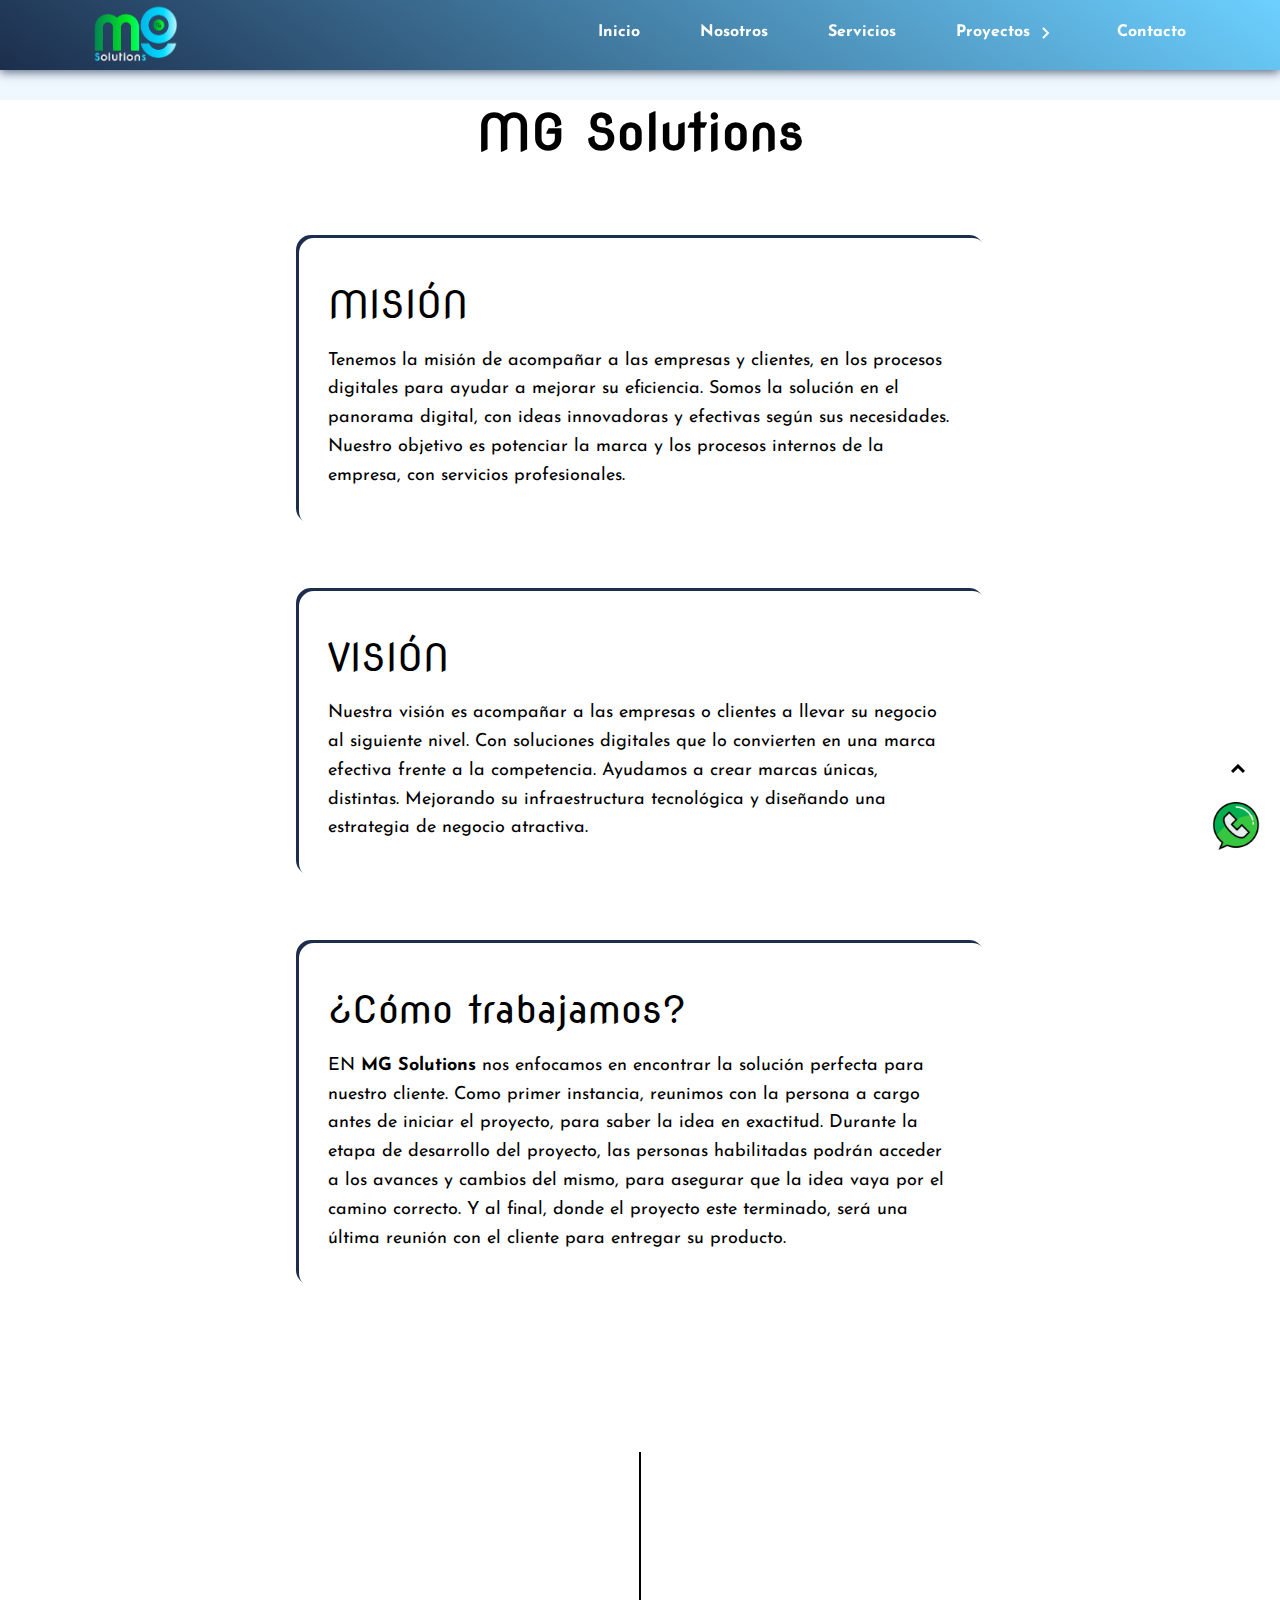
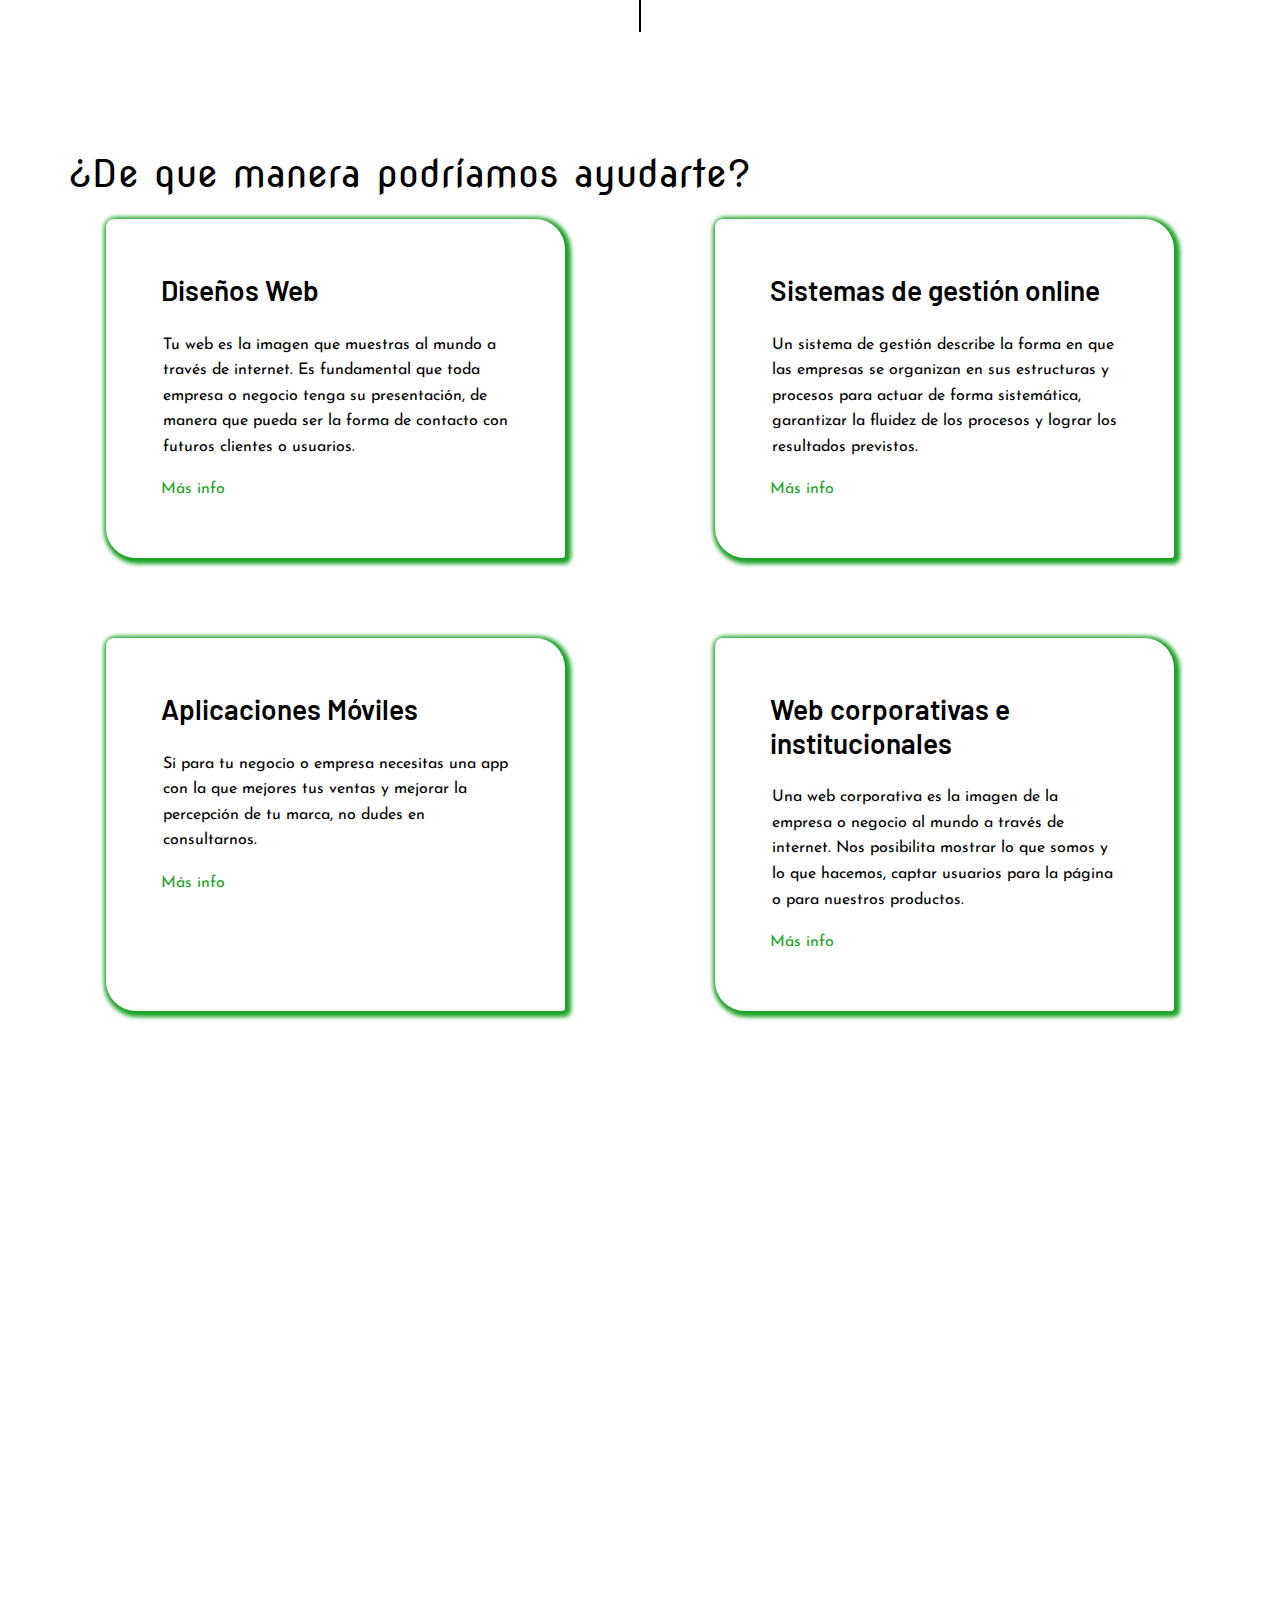
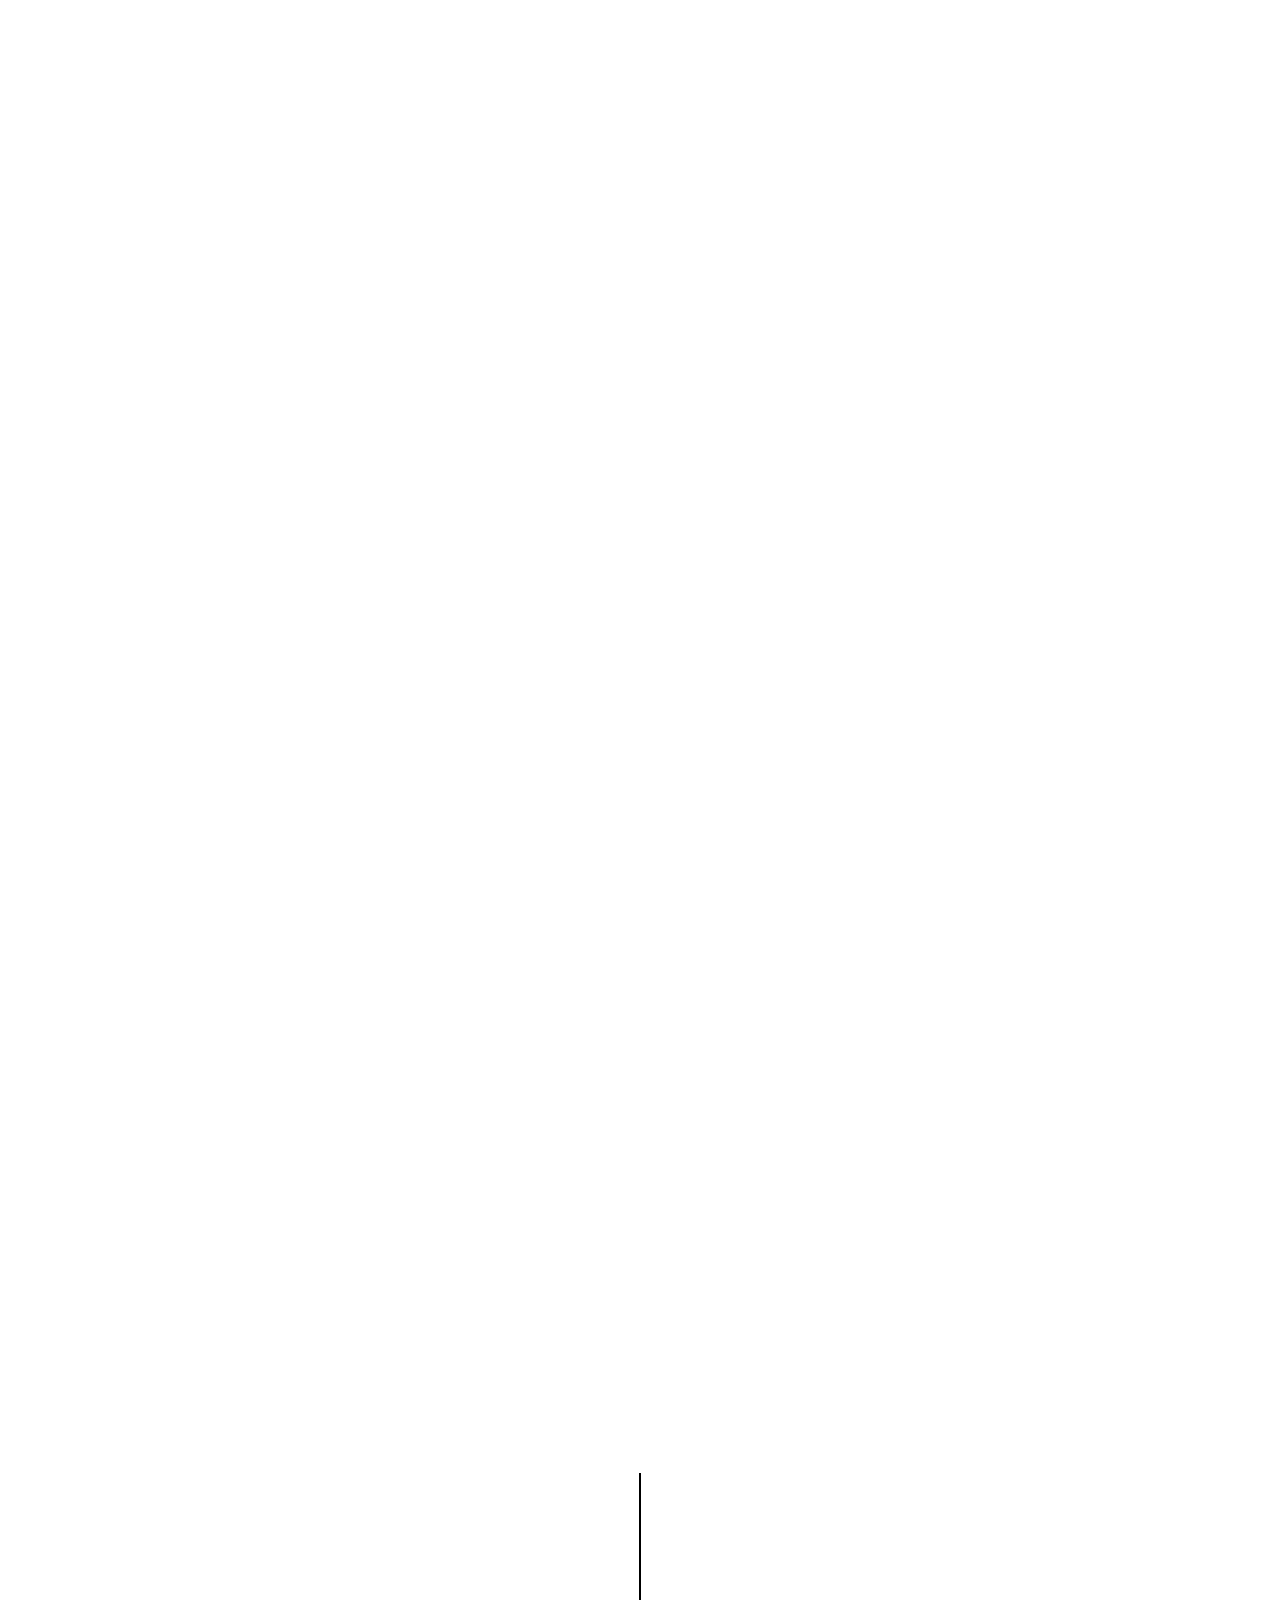
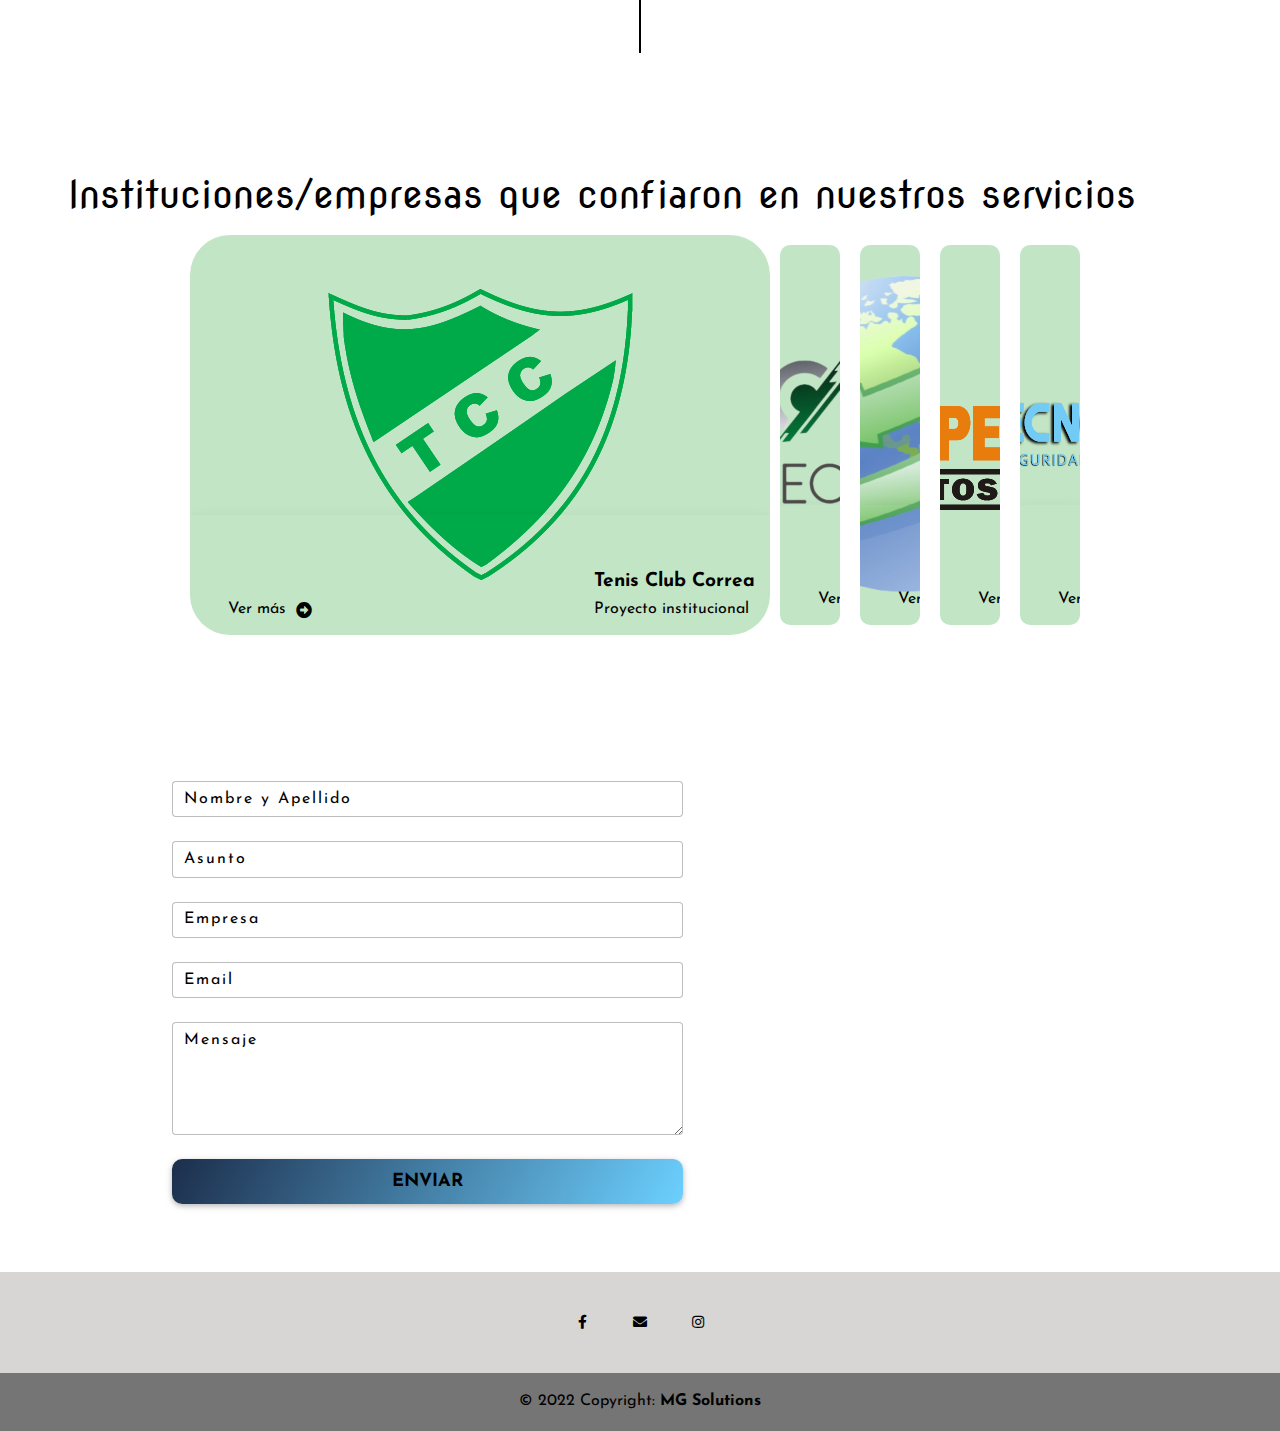
==== commit 04d6bd3d: "Agregue textos, fotos y cards" ====
--- a/home.html
+++ b/home.html
@@ -139,14 +139,14 @@
           <div>
             <h2>¿Cómo trabajamos?</h2>
             <p>
-              EN MG Solutions nos enfocamos en encontrar la solución perfecta
-              para nuestro cliente. Como primer instancia, reunimos con la
-              persona a cargo antes de iniciar el proyecto, para saber la idea
-              en exactitud. Durante la etapa de desarrollo del proyecto, las
-              personas habilitadas podrán acceder a los avances y cambios del
-              mismo, para asegurar que la idea vaya por el camino correcto. Y al
-              final, donde el proyecto este terminado, será una última reunión
-              con el cliente para entregar su producto.
+              EN <b>MG Solutions</b> nos enfocamos en encontrar la solución
+              perfecta para nuestro cliente. Como primer instancia, reunimos con
+              la persona a cargo antes de iniciar el proyecto, para saber la
+              idea en exactitud. Durante la etapa de desarrollo del proyecto,
+              las personas habilitadas podrán acceder a los avances y cambios
+              del mismo, para asegurar que la idea vaya por el camino correcto.
+              Y al final, donde el proyecto este terminado, será una última
+              reunión con el cliente para entregar su producto.
             </p>
           </div>
         </article>
@@ -161,33 +161,205 @@
         <article>
           <div class="card-services">
             <h3>Diseños Web</h3>
-            <p>Lorem ipsum, dolor sit amet consectetur adipisicing elit.</p>
-            <a href="home.html#contact">Consultar</a>
+            <p>
+              Tu web es la imagen que muestras al mundo a través de internet. Es
+              fundamental que toda empresa o negocio tenga su presentación, de
+              manera que pueda ser la forma de contacto con futuros clientes o
+              usuarios.
+            </p>
+            <a href="home.html#designWeb">Más info</a>
           </div>
           <div class="card-services">
             <h3>Sistemas de gestión online</h3>
-            <p>Lorem ipsum, dolor sit amet consectetur adipisicing elit.</p>
-            <a href="home.html#contact">Consultar</a>
+            <p>
+              Un sistema de gestión describe la forma en que las empresas se
+              organizan en sus estructuras y procesos para actuar de forma
+              sistemática, garantizar la fluidez de los procesos y lograr los
+              resultados previstos.
+            </p>
+            <a href="home.html#sistemsOnline">Más info</a>
           </div>
           <div class="card-services">
             <h3>Aplicaciones Móviles</h3>
-            <p>Lorem ipsum, dolor sit amet consectetur adipisicing elit.</p>
-            <a href="home.html#contact">Consultar</a>
+            <p>
+              Si para tu negocio o empresa necesitas una app con la que mejores
+              tus ventas y mejorar la percepción de tu marca, no dudes en
+              consultarnos.
+            </p>
+            <a href="home.html#apps">Más info</a>
           </div>
           <div class="card-services">
-            <h3>Páginas web y proyectos institucionales</h3>
-            <p>Lorem ipsum, dolor sit amet consectetur adipisicing elit.</p>
-            <a href="home.html#contact">Consultar</a>
+            <h3>Web corporativas e institucionales</h3>
+            <p>
+              Una web corporativa es la imagen de la empresa o negocio al mundo
+              a través de internet. Nos posibilita mostrar lo que somos y lo que
+              hacemos, captar usuarios para la página o para nuestros productos.
+            </p>
+            <a href="home.html#webInstitucional">Más info</a>
+          </div>
+        </article>
+        <article class="section info-services">
+          <div class="text-services" data-aos="fade-right">
+            <img src="assets/img/diseño-web.jpg" alt="img-diseño-web" />
+            <div id="designWeb">
+              <h3>Diseño Web</h3>
+              <p>
+                Hoy en día se dice que quien no está en internet no existe. Y en
+                parte, la frase tiene algo de razón. Cuando un cliente busca un
+                producto o información, el primer lugar donde suele buscar es en
+                internet. Muchas veces llegarán a conocernos a través de este
+                medio y será la mejor forma de presentarles lo que hacemos y
+                quienes somos.
+              </p>
+              <p>
+                Mediante espacios específicos, darás a conocer tus productos o
+                tus servicios, mostrando lo que haces. Podrás interactuar con
+                los usuarios, ofreciéndoles información actualizada que
+                permitirá recibir opiniones e ideas que ellos nos brinden y
+                puedan compartir esa información con otros usuarios o clientes.
+              </p>
+              <a href="home.html#contact">Consultar por diseño web</a>
+            </div>
+          </div>
+          <div class="text-services visible" data-aos="fade-right">
+            <div id="sistemsOnline">
+              <h3>Sistemas de gestión online</h3>
+              <p>
+                Los sistemas de gestión pueden utilizarse en todos los ámbitos,
+                dependiendo de dónde opere su empresa o negocio y de los
+                objetivos que deba alcanzar. Un sistema de gestión eficaz se
+                basa en procesos estructurados y optimizados.
+              </p>
+              <p>
+                Los sistemas de gestión desempeñan un papel importante en la
+                alineación estratégica de las empresas o negocios y crean
+                confianza con las partes interesadas. En <b>MG</b> le brindamos
+                una atención personalizada para crear el sistema de gestión que
+                necesite y así aprovechar las ventajas de encontrar un buen
+                equilibrio entre dinámica y estabilidad, entre las expectativas
+                de los clientes y la rentabilidad en una época de cambios.
+              </p>
+              <a href="home.html#contact"
+                >Consultar por mi sistema de gestión</a
+              >
+            </div>
+            <img
+              src="assets/img/sistemas-gestion.jpg"
+              alt="img-sistemas-gestion"
+            />
+          </div>
+          <div class="text-services hidden" data-aos="fade-right">
+            <div id="sistemsOnline">
+              <img
+                src="assets/img/sistemas-gestion.jpg"
+                alt="img-sistemas-gestion"
+              />
+              <h3>Sistemas de gestión online</h3>
+              <p>
+                Los sistemas de gestión pueden utilizarse en todos los ámbitos,
+                dependiendo de dónde opere su empresa o negocio y de los
+                objetivos que deba alcanzar. Un sistema de gestión eficaz se
+                basa en procesos estructurados y optimizados.
+              </p>
+              <p>
+                Los sistemas de gestión desempeñan un papel importante en la
+                alineación estratégica de las empresas o negocios y crean
+                confianza con las partes interesadas. En <b>MG</b> le brindamos
+                una atención personalizada para crear el sistema de gestión que
+                necesite y así aprovechar las ventajas de encontrar un buen
+                equilibrio entre dinámica y estabilidad, entre las expectativas
+                de los clientes y la rentabilidad en una época de cambios.
+              </p>
+              <a href="home.html#contact"
+                >Consultar por mi sistema de gestión</a
+              >
+            </div>
+          </div>
+          <div class="text-services" data-aos="fade-right">
+            <img src="assets/img/apps.jpg" alt="img-apps" />
+            <div id="apps">
+              <h3>Aplicaciones Móviles</h3>
+              <p>
+                Si lo que necesitas es una aplicación móvil propia para tu
+                empresa o negocio, nosotros te ayudamos a ponerla en marcha.
+                Diseñamos tu app para que funcionen tanto en iOS o Android, y
+                así tus clientes o empleados, estén en contacto contigo o tu
+                negocio desde su smartphone.
+              </p>
+              <p>
+                Personalizamos cada app para cada dispositivo móvil, logrando
+                que independientemente del dispositivo que se utiliza, la
+                aplicación funcione correctamente y de una forma totalmente
+                rápida.
+              </p>
+              <a href="home.html#contact">Consultar por mi app</a>
+            </div>
+          </div>
+          <div class="text-services visible" data-aos="fade-right">
+            <div id="webInstitucional">
+              <h3>Web corporativas e institucionales</h3>
+              <p>
+                Si lo que estás buscando es crear tu página web o renovar la que
+                tienes, estas en el lugar indicado. Desarrollamos tu web
+                brindando el posicionamiento que corresponde, con las últimas
+                tecnologías en diseño, analizando tus necesidades y brindándote
+                propuestas o sugerencias que se adecuen a tu presupuesto.
+                Creamos y diseñamos tu página web, para que sea la vidriera
+                online de tu negocio. La mejor web, es la que trabaja para tu
+                empresa todos los días del año.
+              </p>
+              <p>
+                En <b>MG</b> escuchamos tu idea sobre lo que quieres conseguir a
+                través de tu web. Cada empresa o negocio cuenta con objetivos
+                diferentes y es por eso que a la hora de diseñarla nos enfocamos
+                exclusivamente en la necesidad del cliente.
+              </p>
+              <a href="home.html#contact">Consultar por mi web</a>
+            </div>
+            <img
+              src="assets/img/web-corporativas.jpg"
+              alt="img-web-corporativas"
+            />
+          </div>
+          <div class="text-services hidden" data-aos="fade-right">
+            <div id="webInstitucional">
+              <img
+                src="assets/img/web-corporativas.jpg"
+                alt="img-web-corporativas"
+              />
+              <h3>Web corporativas e institucionales</h3>
+              <p>
+                Si lo que estás buscando es crear tu página web o renovar la que
+                tienes, estas en el lugar indicado. Desarrollamos tu web
+                brindando el posicionamiento que corresponde, con las últimas
+                tecnologías en diseño, analizando tus necesidades y brindándote
+                propuestas o sugerencias que se adecuen a tu presupuesto.
+                Creamos y diseñamos tu página web, para que sea la vidriera
+                online de tu negocio. La mejor web, es la que trabaja para tu
+                empresa todos los días del año.
+              </p>
+              <p>
+                En <b>MG</b> escuchamos tu idea sobre lo que quieres conseguir a
+                través de tu web. Cada empresa o negocio cuenta con objetivos
+                diferentes y es por eso que a la hora de diseñarla nos enfocamos
+                exclusivamente en la necesidad del cliente.
+              </p>
+              <a href="home.html#contact">Consultar por mi web</a>
+            </div>
           </div>
         </article>
       </section>
 
-      <div class="col-lg-12 col-md-12 mb-8 col-12">
+      <!-- <div class="col-lg-12 col-md-12 mb-8 col-12">
         <img
           class="repair col-lg-12 col-md-12 mb-8 col-12"
           src="assets/img/repair.png"
           alt="repair"
         />
+      </div> -->
+
+      <div class="content-line">
+        <div class="line"></div>
       </div>
 
       <section id="projects" class="section projects">
--- a/css/style.css
+++ b/css/style.css
@@ -335,7 +335,31 @@
     gap: 70px;
 }
 
+.info-services{
+    display: flex;
+    flex-direction: column;
+    gap: 30px;
+}
+.text-services{
+    display: flex;
+    align-items: center;
+    justify-content: center;
+    gap: 30px;
+    margin: 0 auto;
+}
+.text-services img{
+    width: 50%;
+}
+#designWeb, #apps, #sistemsOnline, #webInstitucional{
+    display: flex;
+    flex-direction: column;
+    gap: 15px;
+}
+
 .card-services{
+    display: flex;
+    flex-direction: column;
+    gap: 15px;
     width: 40%;
     padding: 55px;
     margin: 5px auto;
--- a/css/medias.css
+++ b/css/medias.css
@@ -120,6 +120,14 @@
         width: 90%;
     }
 
+    .text-services{
+        flex-direction: column !important;
+    }
+
+    .text-services img{
+        width: 100%;
+    }
+
     #contact{
         flex-direction: column;
     }
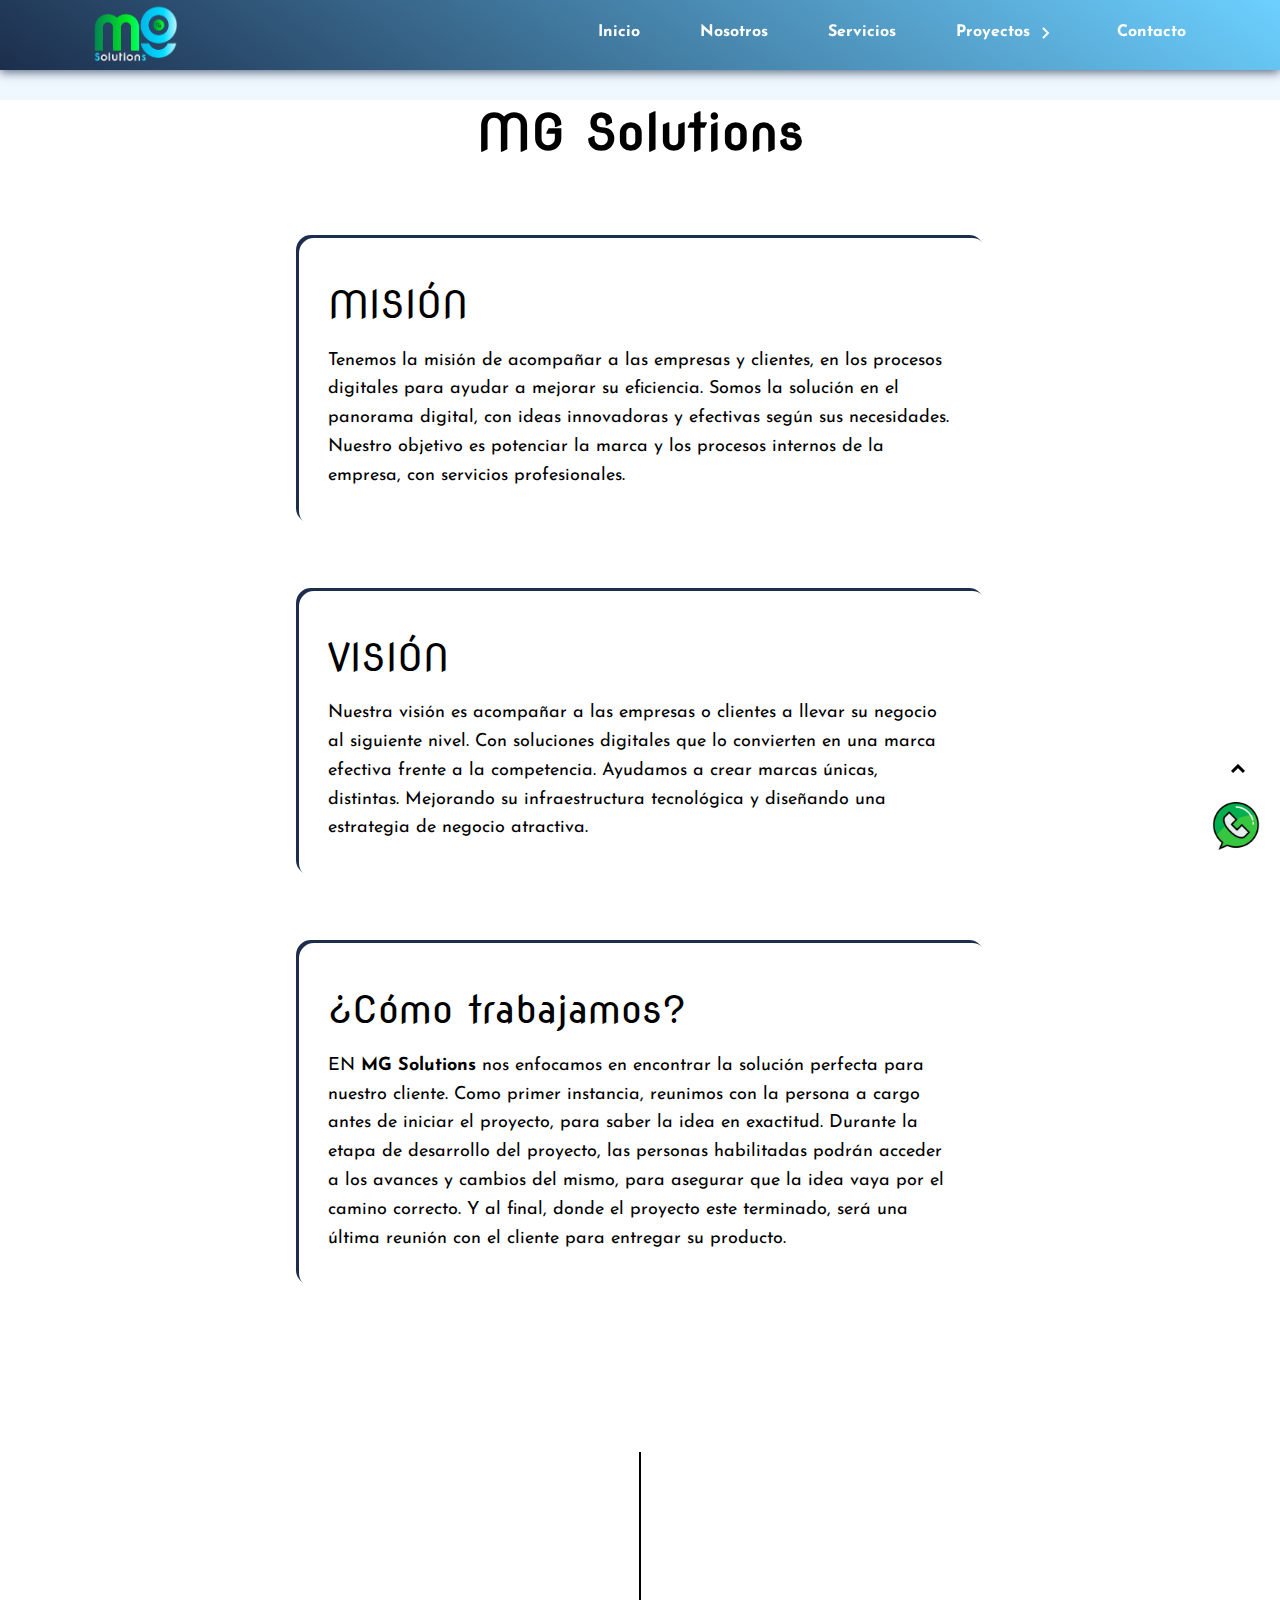
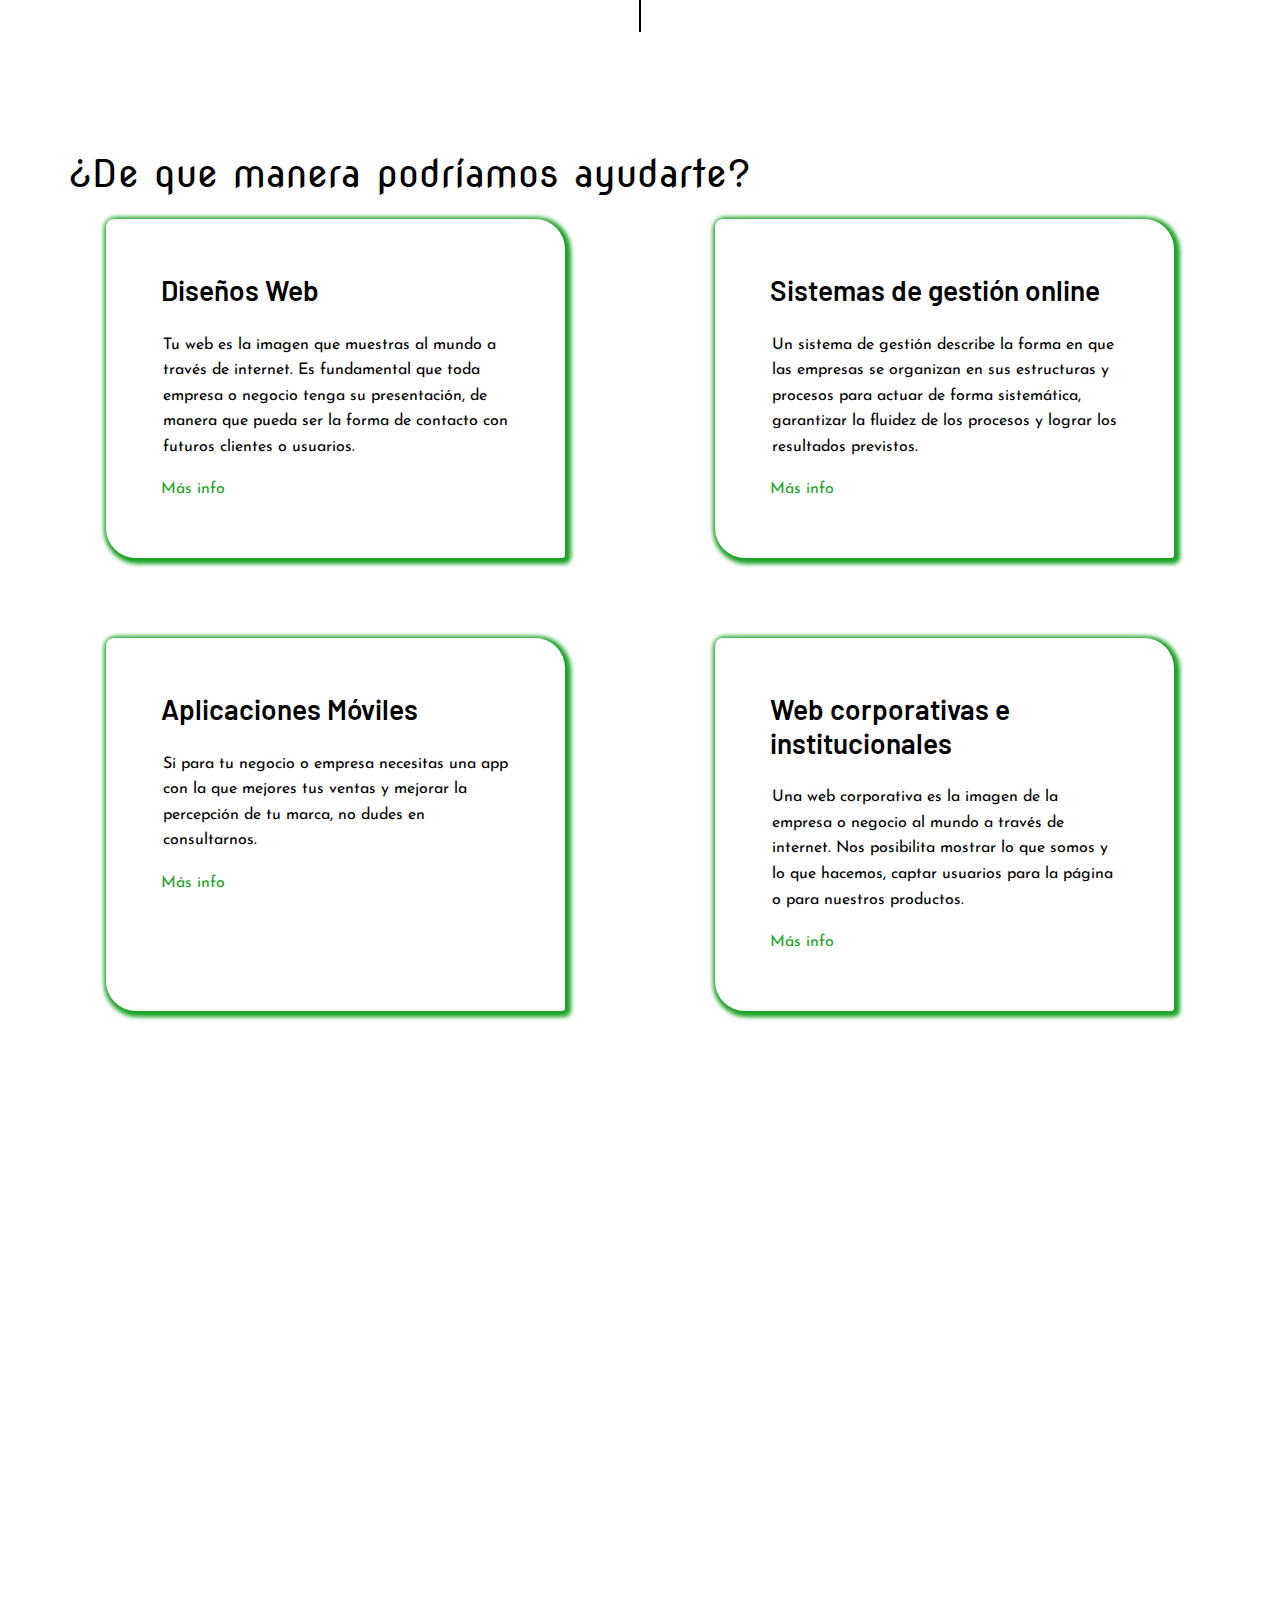
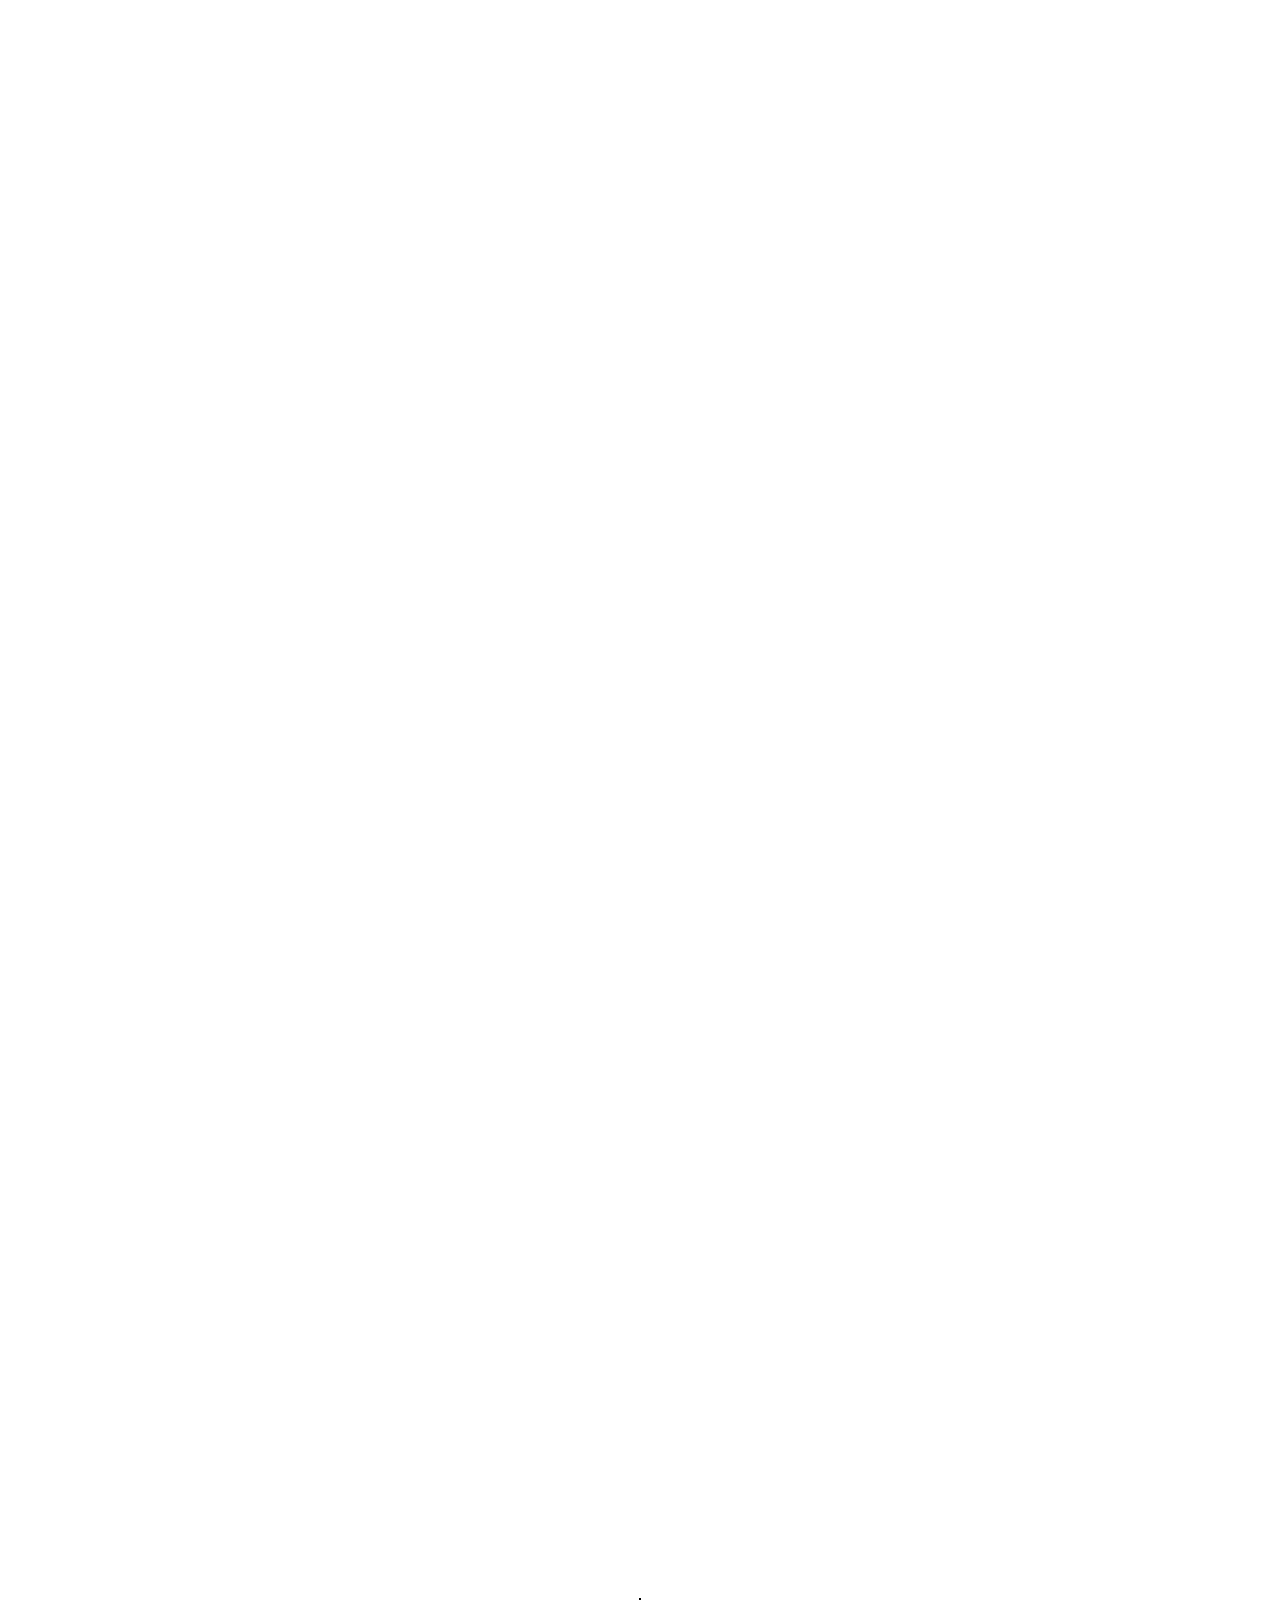
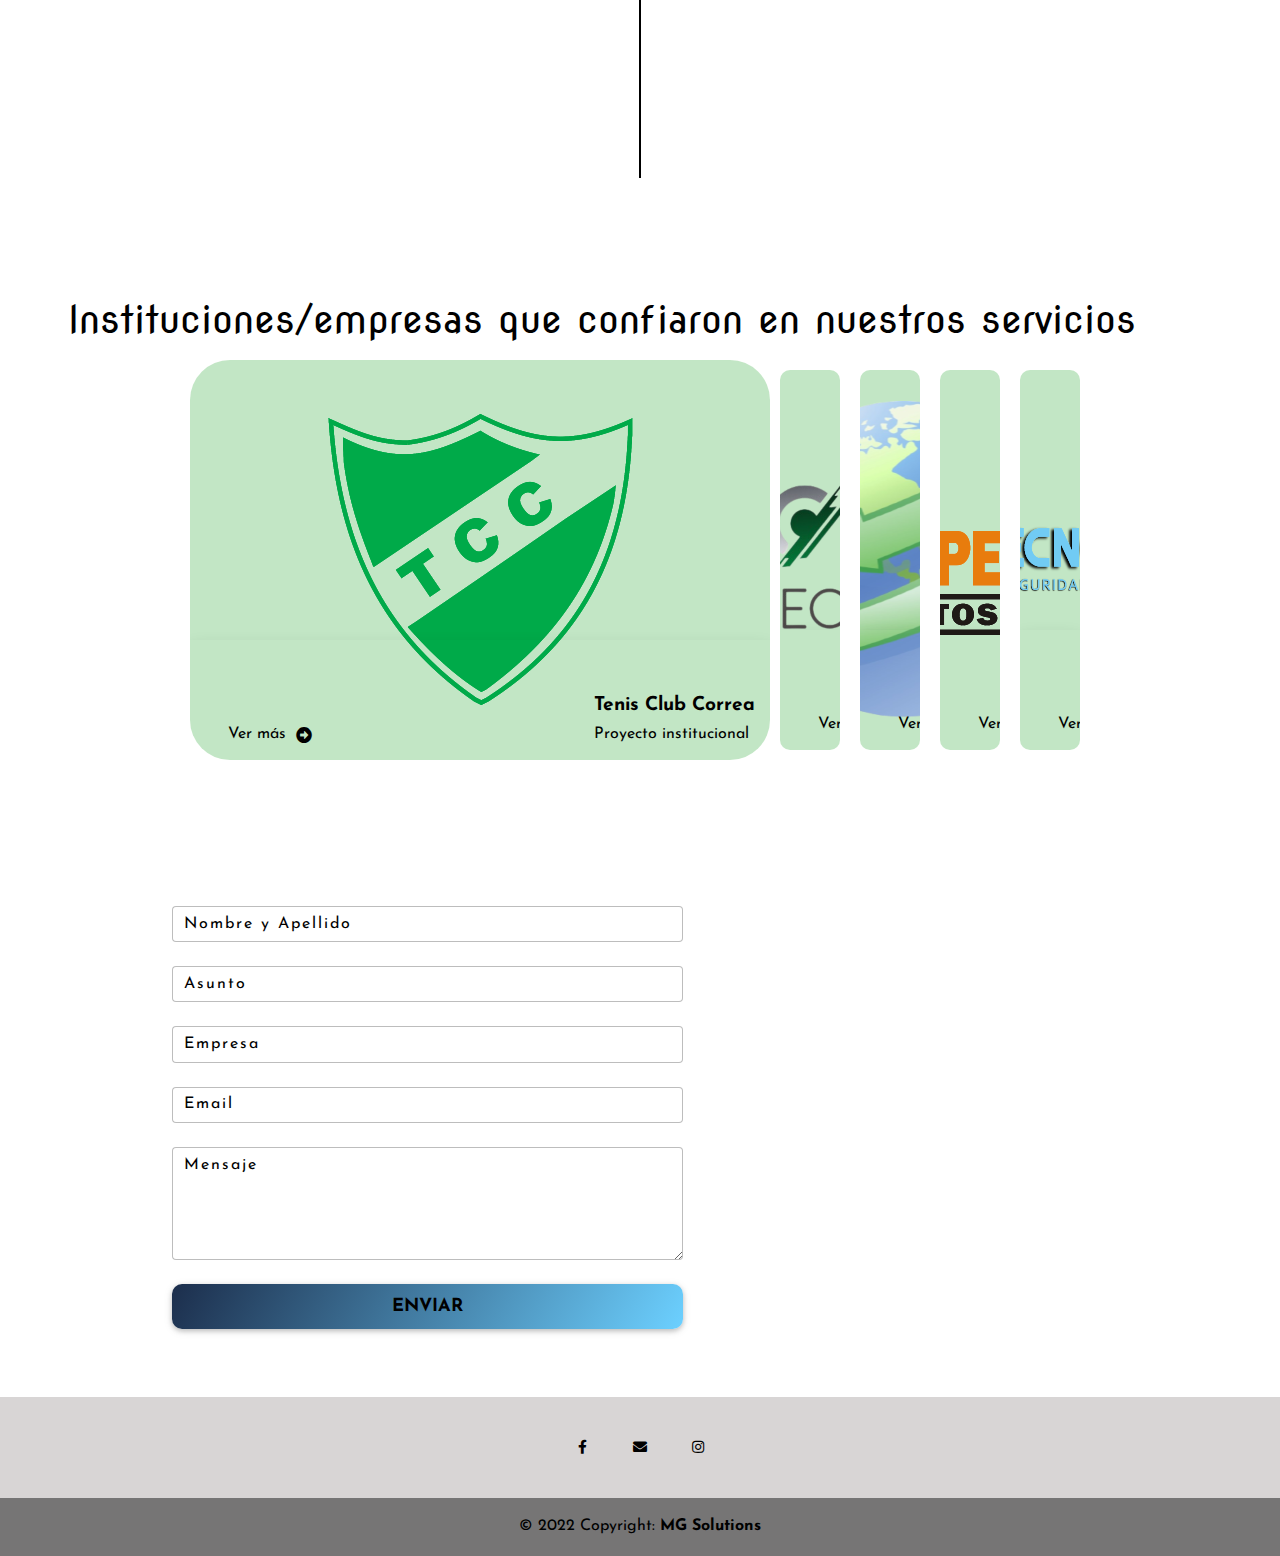
==== commit 00f25f4e: "Agregue efecto escritura y modificaciones de codigo" ====
--- a/home.html
+++ b/home.html
@@ -156,6 +156,8 @@
         <div class="line"></div>
       </div>
 
+      <!-- Services -->
+
       <section id="services" class="section services">
         <h2>¿De que manera podríamos ayudarte?</h2>
         <article>
@@ -167,7 +169,7 @@
               manera que pueda ser la forma de contacto con futuros clientes o
               usuarios.
             </p>
-            <a href="home.html#designWeb">Más info</a>
+            <a href="#designWeb">Más info</a>
           </div>
           <div class="card-services">
             <h3>Sistemas de gestión online</h3>
@@ -177,7 +179,8 @@
               sistemática, garantizar la fluidez de los procesos y lograr los
               resultados previstos.
             </p>
-            <a href="home.html#sistemsOnline">Más info</a>
+            <a class="visible" href="#sistemOnline">Más info</a>
+            <a class="hidden" href="#sistemOnlinee">Más info</a>
           </div>
           <div class="card-services">
             <h3>Aplicaciones Móviles</h3>
@@ -186,7 +189,7 @@
               tus ventas y mejorar la percepción de tu marca, no dudes en
               consultarnos.
             </p>
-            <a href="home.html#apps">Más info</a>
+            <a href="#apps">Más info</a>
           </div>
           <div class="card-services">
             <h3>Web corporativas e institucionales</h3>
@@ -195,13 +198,16 @@
               a través de internet. Nos posibilita mostrar lo que somos y lo que
               hacemos, captar usuarios para la página o para nuestros productos.
             </p>
-            <a href="home.html#webInstitucional">Más info</a>
+            <a class="visible" href="#webInstitucional">Más info</a>
+            <a class="hidden" href="#webInstitucionall">Más info</a>
           </div>
         </article>
+
+        <!-- Info-Services -->
         <article class="section info-services">
-          <div class="text-services" data-aos="fade-right">
+          <div id="designWeb" class="text-services" data-aos="fade-right">
             <img src="assets/img/diseño-web.jpg" alt="img-diseño-web" />
-            <div id="designWeb">
+            <div class="info-services">
               <h3>Diseño Web</h3>
               <p>
                 Hoy en día se dice que quien no está en internet no existe. Y en
@@ -221,8 +227,12 @@
               <a href="home.html#contact">Consultar por diseño web</a>
             </div>
           </div>
-          <div class="text-services visible" data-aos="fade-right">
-            <div id="sistemsOnline">
+          <div
+            id="sistemOnline"
+            class="text-services visible"
+            data-aos="fade-right"
+          >
+            <div class="info-services">
               <h3>Sistemas de gestión online</h3>
               <p>
                 Los sistemas de gestión pueden utilizarse en todos los ámbitos,
@@ -248,8 +258,12 @@
               alt="img-sistemas-gestion"
             />
           </div>
-          <div class="text-services hidden" data-aos="fade-right">
-            <div id="sistemsOnline">
+          <div
+            id="sistemOnlinee"
+            class="text-services hidden"
+            data-aos="fade-right"
+          >
+            <div class="info-services">
               <img
                 src="assets/img/sistemas-gestion.jpg"
                 alt="img-sistemas-gestion"
@@ -275,9 +289,9 @@
               >
             </div>
           </div>
-          <div class="text-services" data-aos="fade-right">
+          <div id="apps" class="text-services" data-aos="fade-right">
             <img src="assets/img/apps.jpg" alt="img-apps" />
-            <div id="apps">
+            <div class="info-services">
               <h3>Aplicaciones Móviles</h3>
               <p>
                 Si lo que necesitas es una aplicación móvil propia para tu
@@ -295,8 +309,12 @@
               <a href="home.html#contact">Consultar por mi app</a>
             </div>
           </div>
-          <div class="text-services visible" data-aos="fade-right">
-            <div id="webInstitucional">
+          <div
+            id="webInstitucional"
+            class="text-services visible"
+            data-aos="fade-right"
+          >
+            <div class="info-services">
               <h3>Web corporativas e institucionales</h3>
               <p>
                 Si lo que estás buscando es crear tu página web o renovar la que
@@ -321,8 +339,12 @@
               alt="img-web-corporativas"
             />
           </div>
-          <div class="text-services hidden" data-aos="fade-right">
-            <div id="webInstitucional">
+          <div
+            id="webInstitucionall"
+            class="text-services hidden"
+            data-aos="fade-right"
+          >
+            <div class="info-services">
               <img
                 src="assets/img/web-corporativas.jpg"
                 alt="img-web-corporativas"
@@ -350,23 +372,17 @@
         </article>
       </section>
 
-      <!-- <div class="col-lg-12 col-md-12 mb-8 col-12">
-        <img
-          class="repair col-lg-12 col-md-12 mb-8 col-12"
-          src="assets/img/repair.png"
-          alt="repair"
-        />
-      </div> -->
-
       <div class="content-line">
         <div class="line"></div>
       </div>
+
+      <!-- Projects -->
 
       <section id="projects" class="section projects">
         <h2>Instituciones/empresas que confiaron en nuestros servicios</h2>
         <article>
           <div class="options">
-            <div class="option active">
+            <div class="option active-projects">
               <div class="shadow"></div>
               <div class="label">
                 <div class="icon">
@@ -440,6 +456,8 @@
         </article>
       </section>
     </main>
+
+    <!-- Contact -->
 
     <section id="contact" class="section">
       <div class="col-lg-8 col-md-6 mb-4 col-12">
@@ -526,6 +544,8 @@
       </a>
     </div>
 
+    <!-- Footer -->
+
     <footer class="text-center text-white" style="background-color: #d8d5d5">
       <!-- Grid container -->
       <div class="container pt-4">
--- a/css/style.css
+++ b/css/style.css
@@ -234,7 +234,7 @@
 .logo-slogan img:hover{
     transform: scale(1.2);
 }
-.logo-slogan p{
+.logo-slogan span{
     width: 37%;
     font-weight: bold;
     font-size: 30px;
@@ -349,11 +349,6 @@
 }
 .text-services img{
     width: 50%;
-}
-#designWeb, #apps, #sistemsOnline, #webInstitucional{
-    display: flex;
-    flex-direction: column;
-    gap: 15px;
 }
 
 .card-services{
@@ -466,7 +461,7 @@
     background: url(../assets/logo/tecnorick.png);
 }
 
-.active {
+.active-projects {
     flex-grow:10000;
     transform:scale(1);
     max-width:600px;
@@ -489,7 +484,7 @@
     opacity:1;
 }
 
-.option:not(.active){
+.option:not(.active-projects){
     border-radius: 10px;
 }
 
--- a/css/medias.css
+++ b/css/medias.css
@@ -23,11 +23,9 @@
     .logo-slogan img:hover{
         transform: scale(1);
     }
-    .logo-slogan p{
+    .logo-slogan span{
         width: 90%;
-        font-weight: bold;
         font-size: 25px;
-        color: #FFFFFF;
     }
     
     .text-home{
@@ -144,7 +142,7 @@
         background-size: 85% !important;
      } 
 
-     .active{
+     .active-projects{
         background-size: 80% !important;
         width: 100% !important;
         height: 40vh;
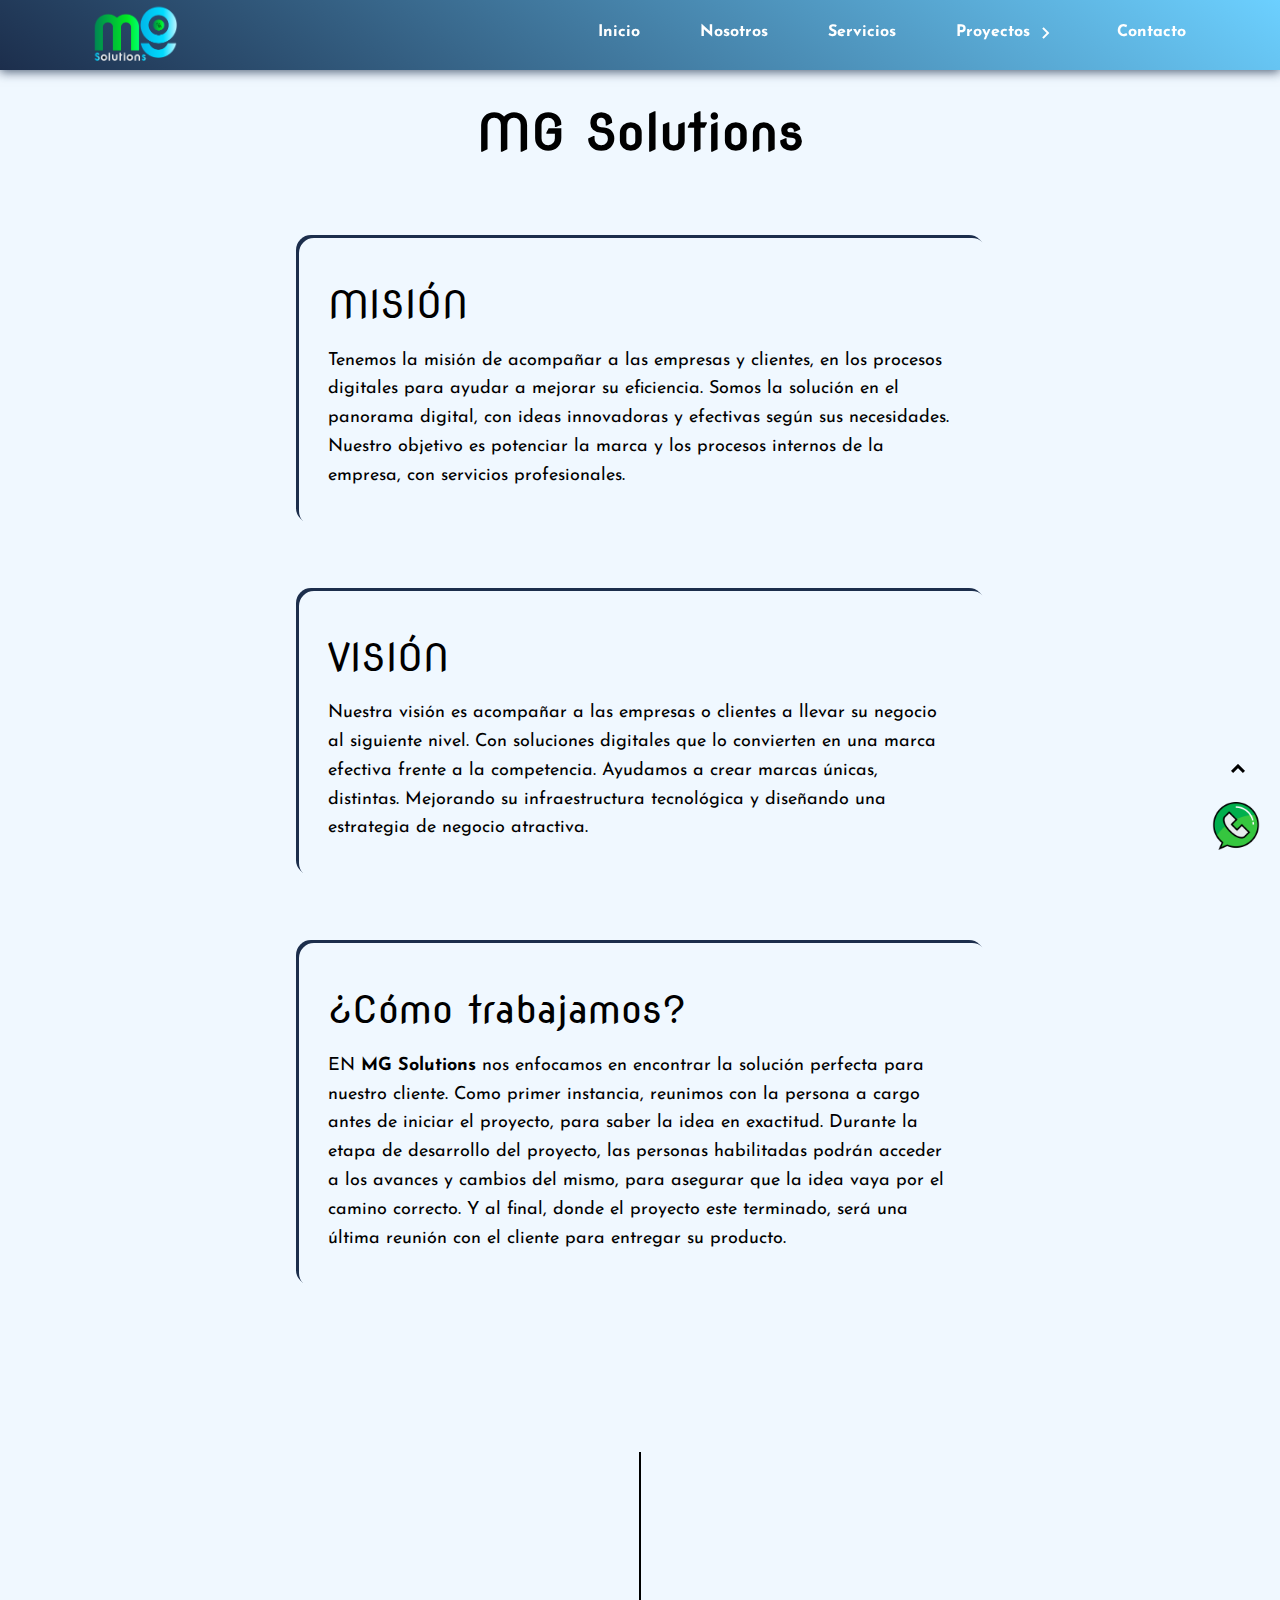
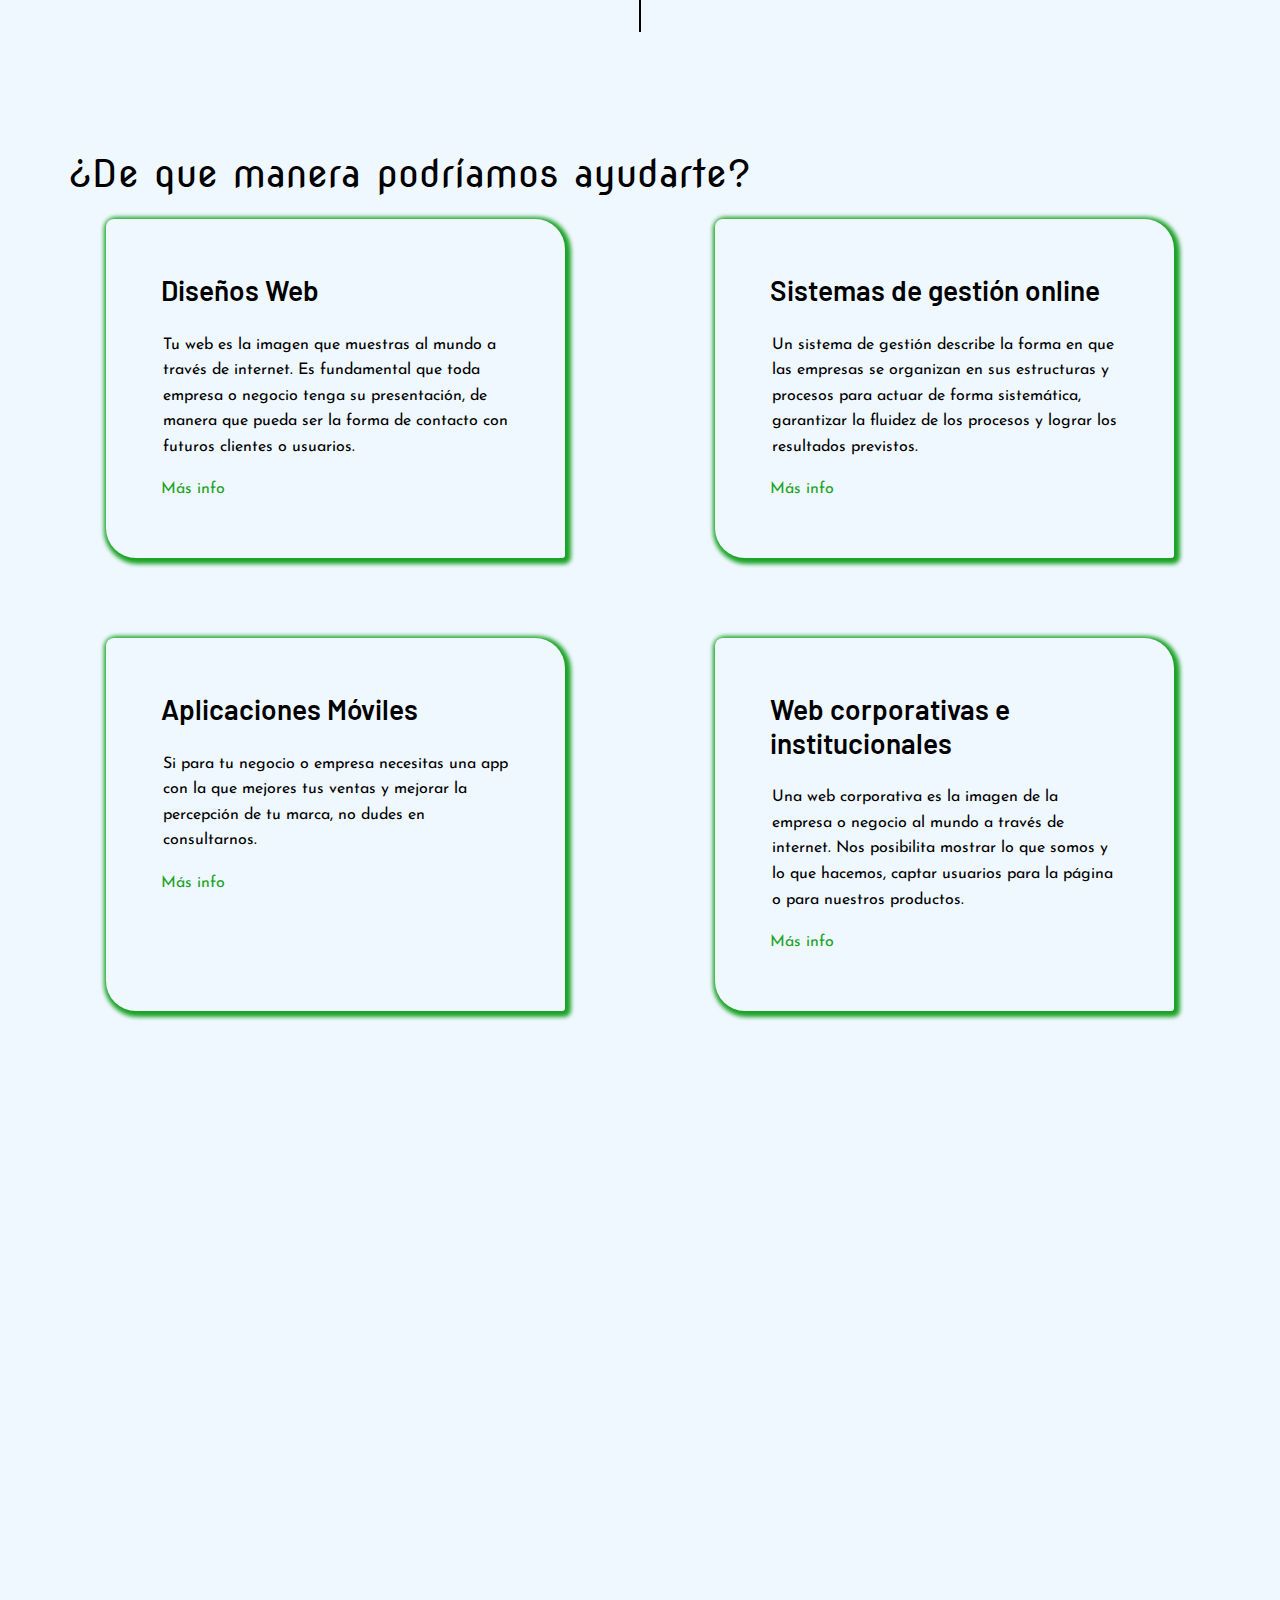
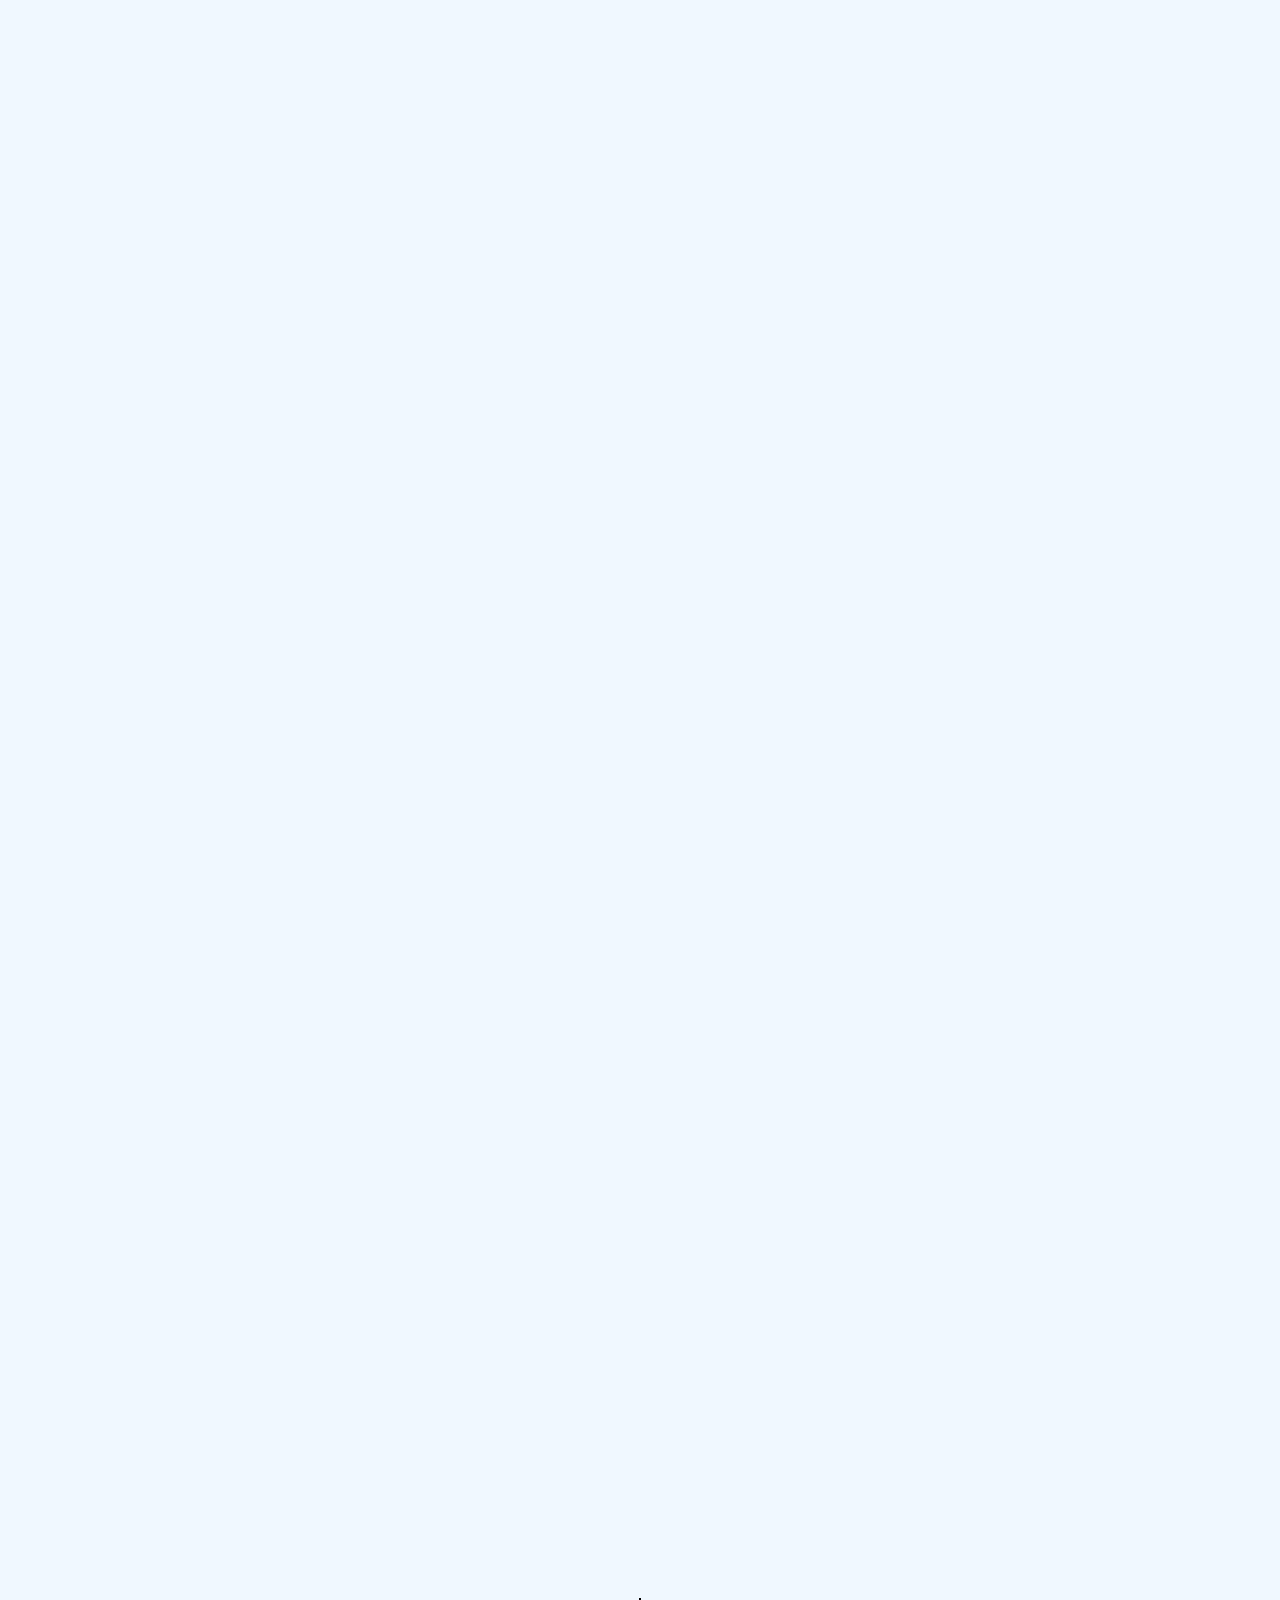
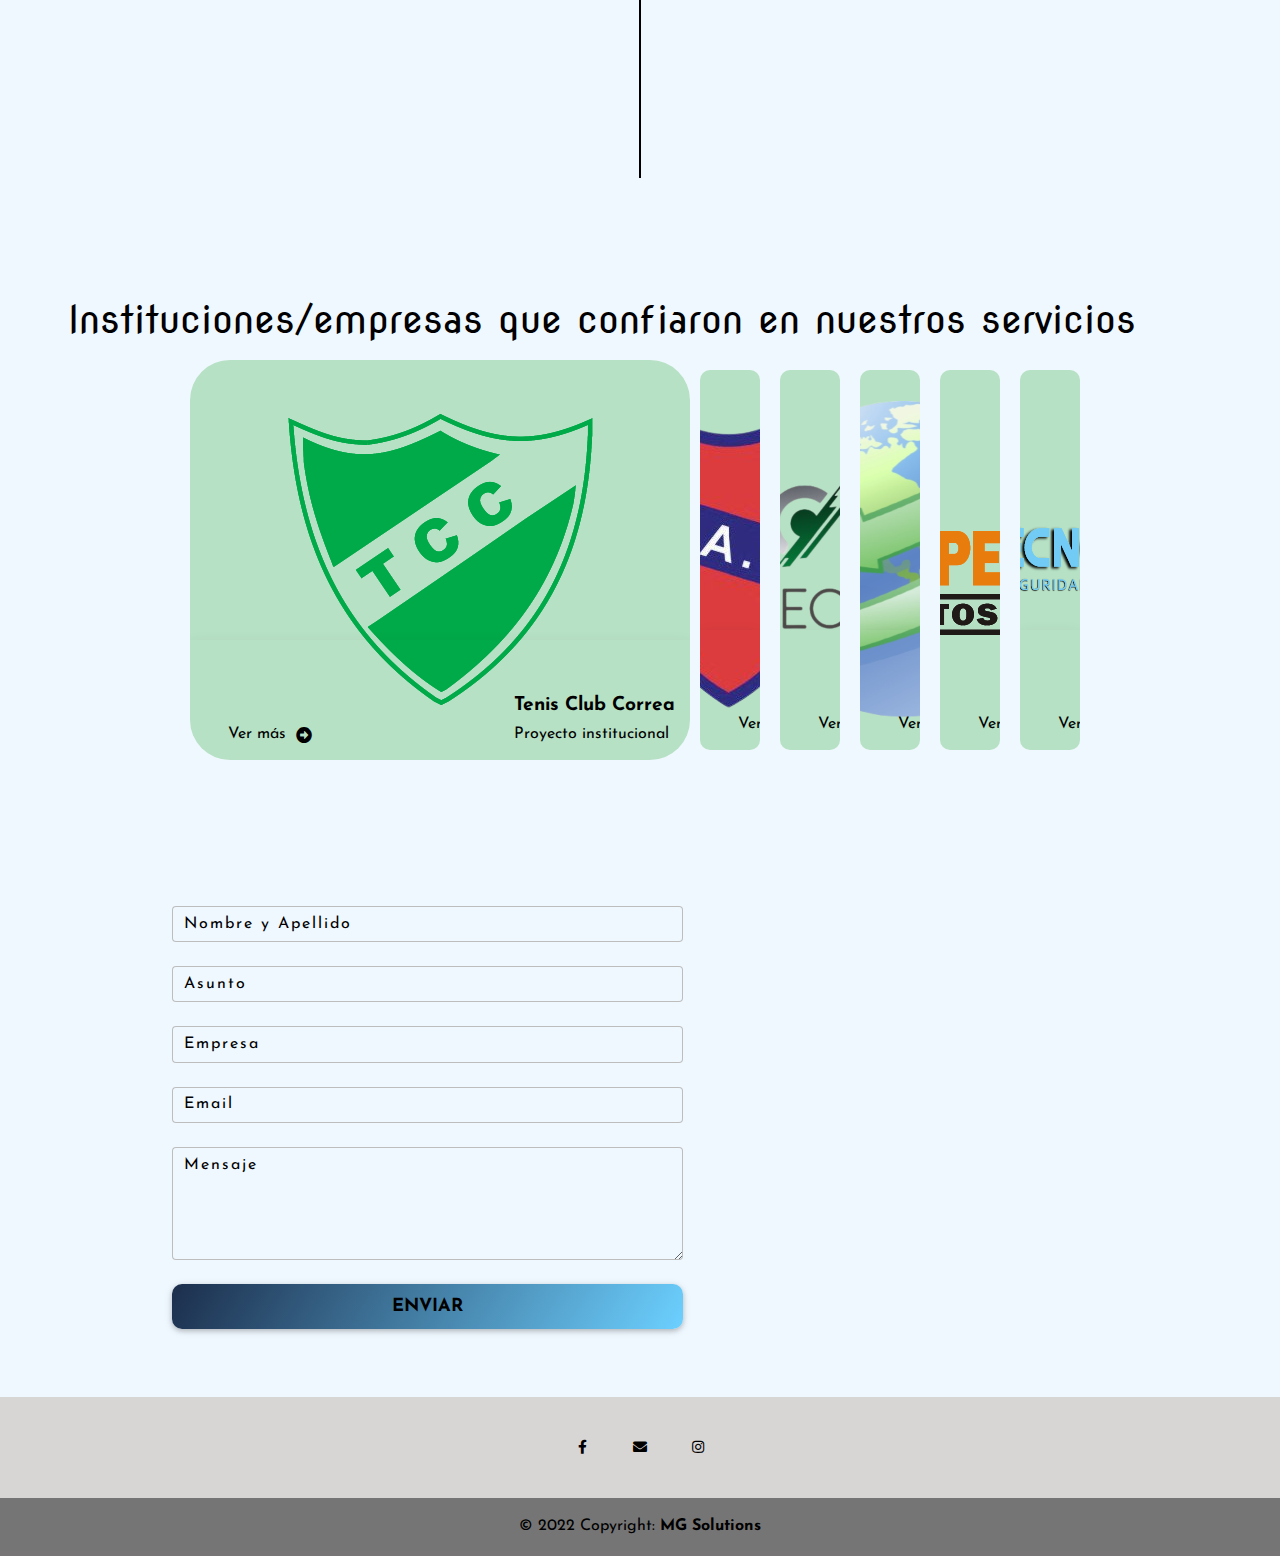
==== commit 71890e68: "Modificaciones varias en pages" ====
--- a/home.html
+++ b/home.html
@@ -24,7 +24,7 @@
   </head>
   <body id="header">
     <header>
-      <nav class="menu">
+      <nav id="nav" class="menu">
         <section class="menu_container">
           <div class="menu_logo" data-aos="zoom-out-down">
             <a href="index.html"
@@ -62,6 +62,12 @@
                 <li class="menu_inside">
                   <a href="pages/tcc.html" class="menu_link menu_link--inside"
                     >Proyecto TCC</a
+                  >
+                </li>
+
+                <li class="menu_inside">
+                  <a href="pages/cac.html" class="menu_link menu_link--inside"
+                    >Proyecto CAC</a
                   >
                 </li>
 
@@ -392,6 +398,20 @@
                 </div>
                 <div class="info">
                   <div class="main visible">Tenis Club Correa</div>
+                  <div class="sub visible">Proyecto institucional</div>
+                </div>
+              </div>
+            </div>
+            <div class="option">
+              <div class="shadow"></div>
+              <div class="label">
+                <div class="icon">
+                  <a href="pages/cac.html"
+                    >Ver más<i class="fas fa-arrow-alt-circle-right"></i
+                  ></a>
+                </div>
+                <div class="info">
+                  <div class="main visible">Club Atlético Correa</div>
                   <div class="sub visible">Proyecto institucional</div>
                 </div>
               </div>
--- a/css/style.css
+++ b/css/style.css
@@ -17,9 +17,9 @@
     color: #000000;
 }
 
-html {
+html, body, main {
     overflow-x: hidden;
-    background-color: #F0F8FF;
+    background-color: #F0F8FF !important;
 }
 
 main{
@@ -449,15 +449,18 @@
   transition:.5s cubic-bezier(0.05, 0.61, 0.41, 0.95);
 }
 .option:nth-child(2){
+    background: url(../assets/logo/cac.png);
+}
+.option:nth-child(3){
     background: url(../assets/logo/cautech.png);
 }
-.option:nth-child(3){
+.option:nth-child(4){
     background: url(../assets/logo/lmr.png);
 }
-.option:nth-child(4){
+.option:nth-child(5){
     background: url(../assets/logo/Supersol.png);
 }
-.option:nth-child(5){
+.option:nth-child(6){
     background: url(../assets/logo/tecnorick.png);
 }
 
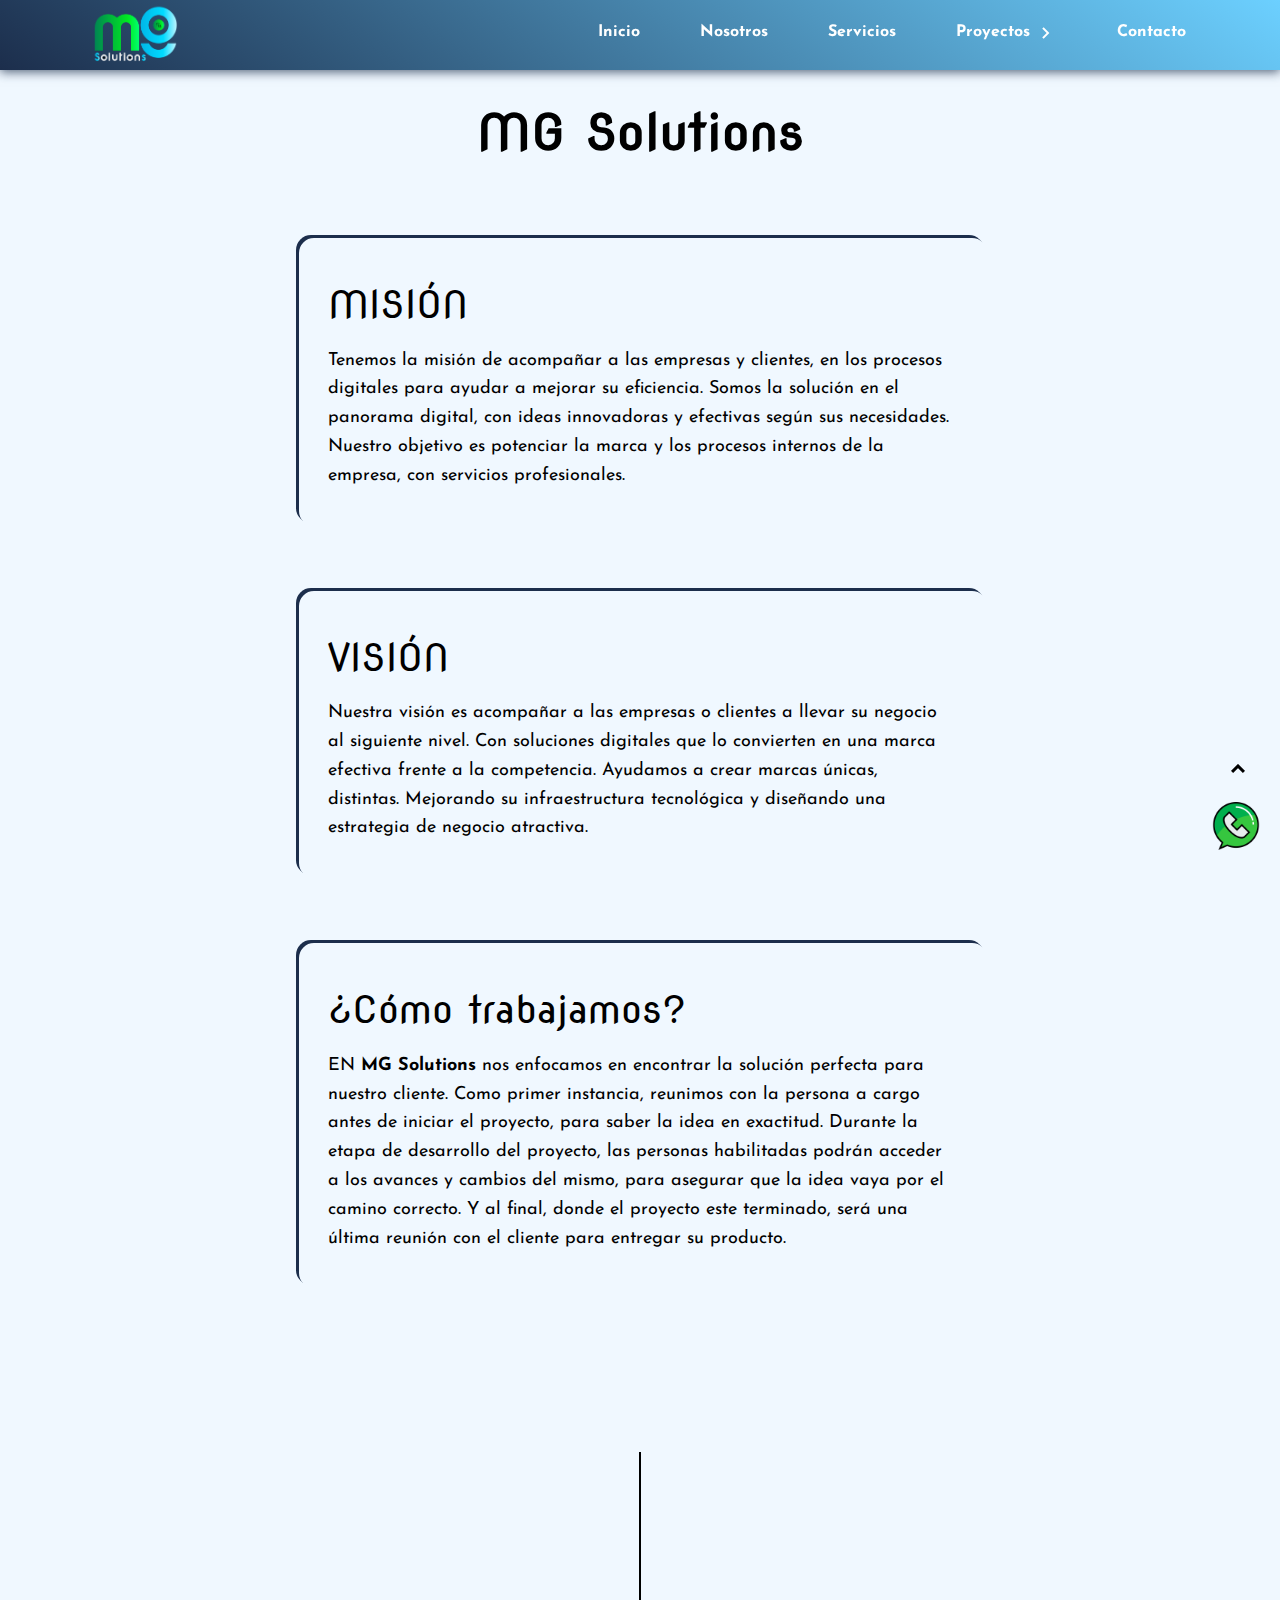
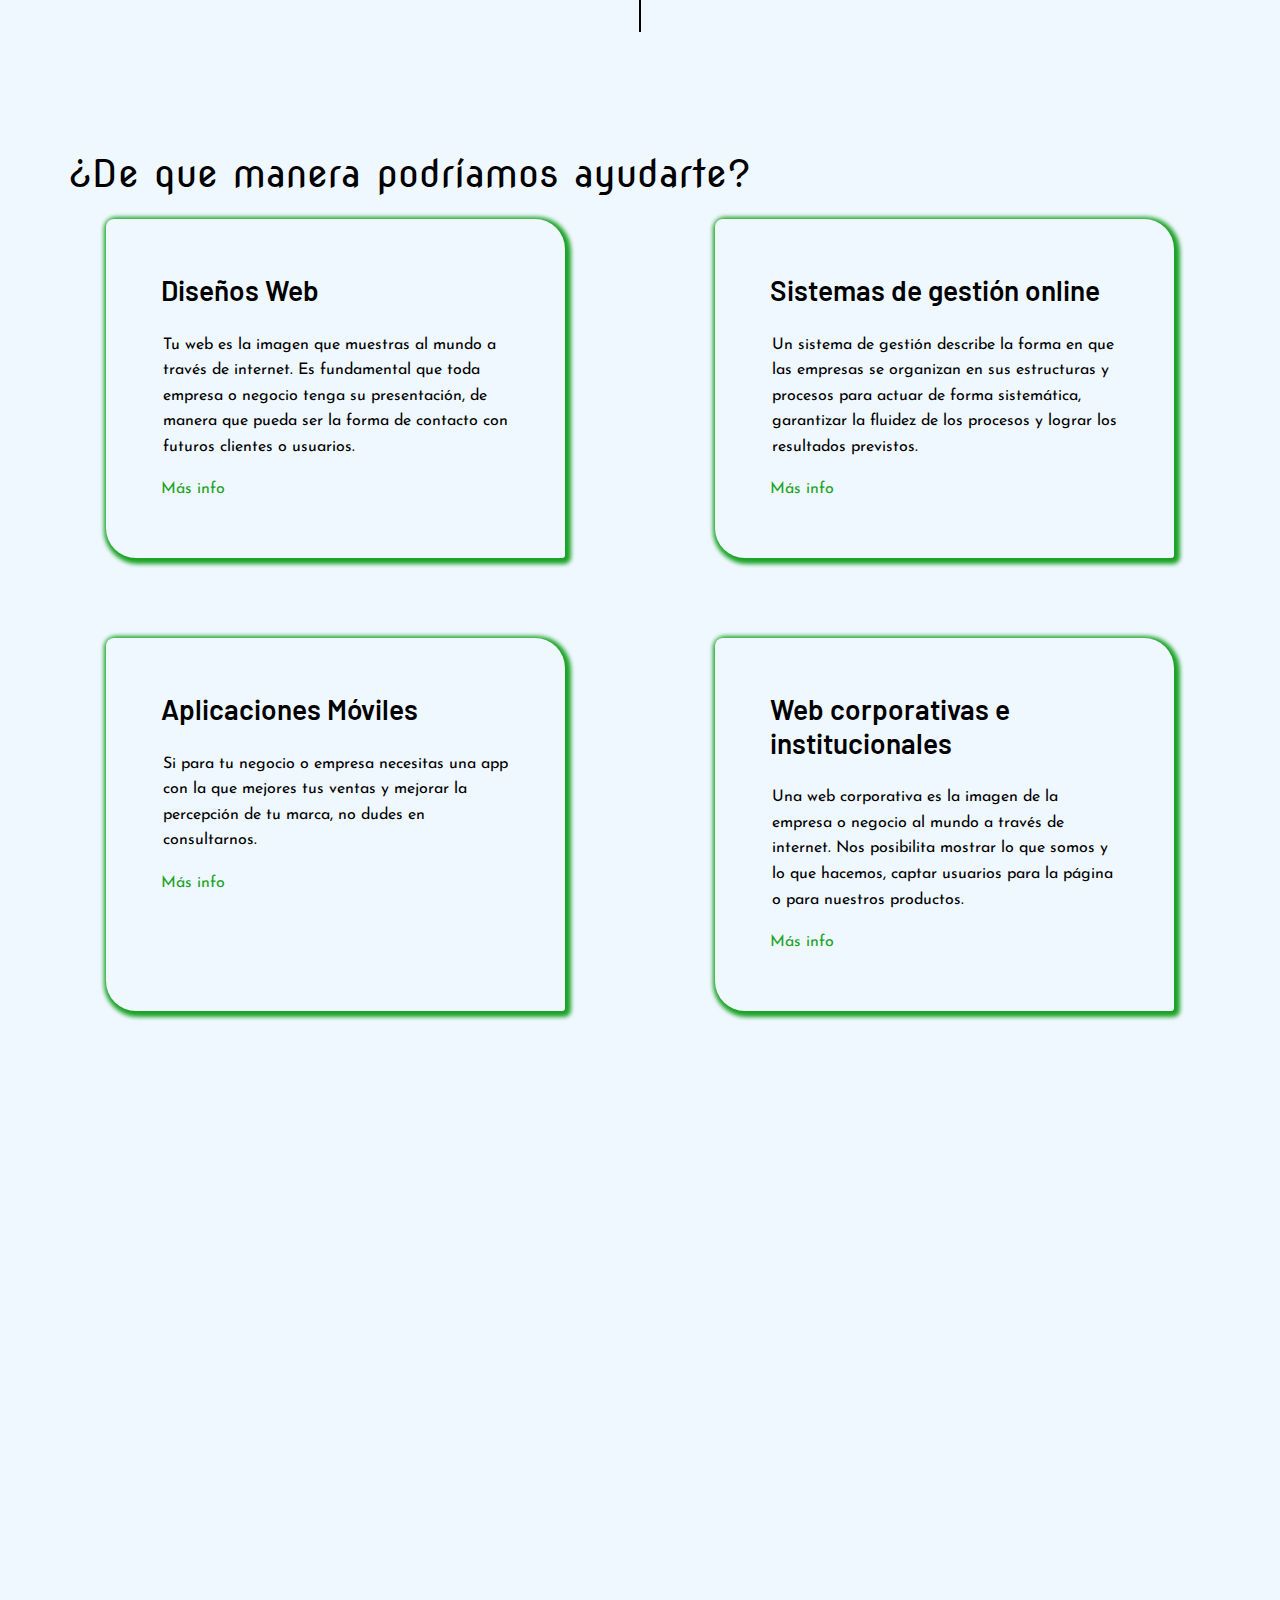
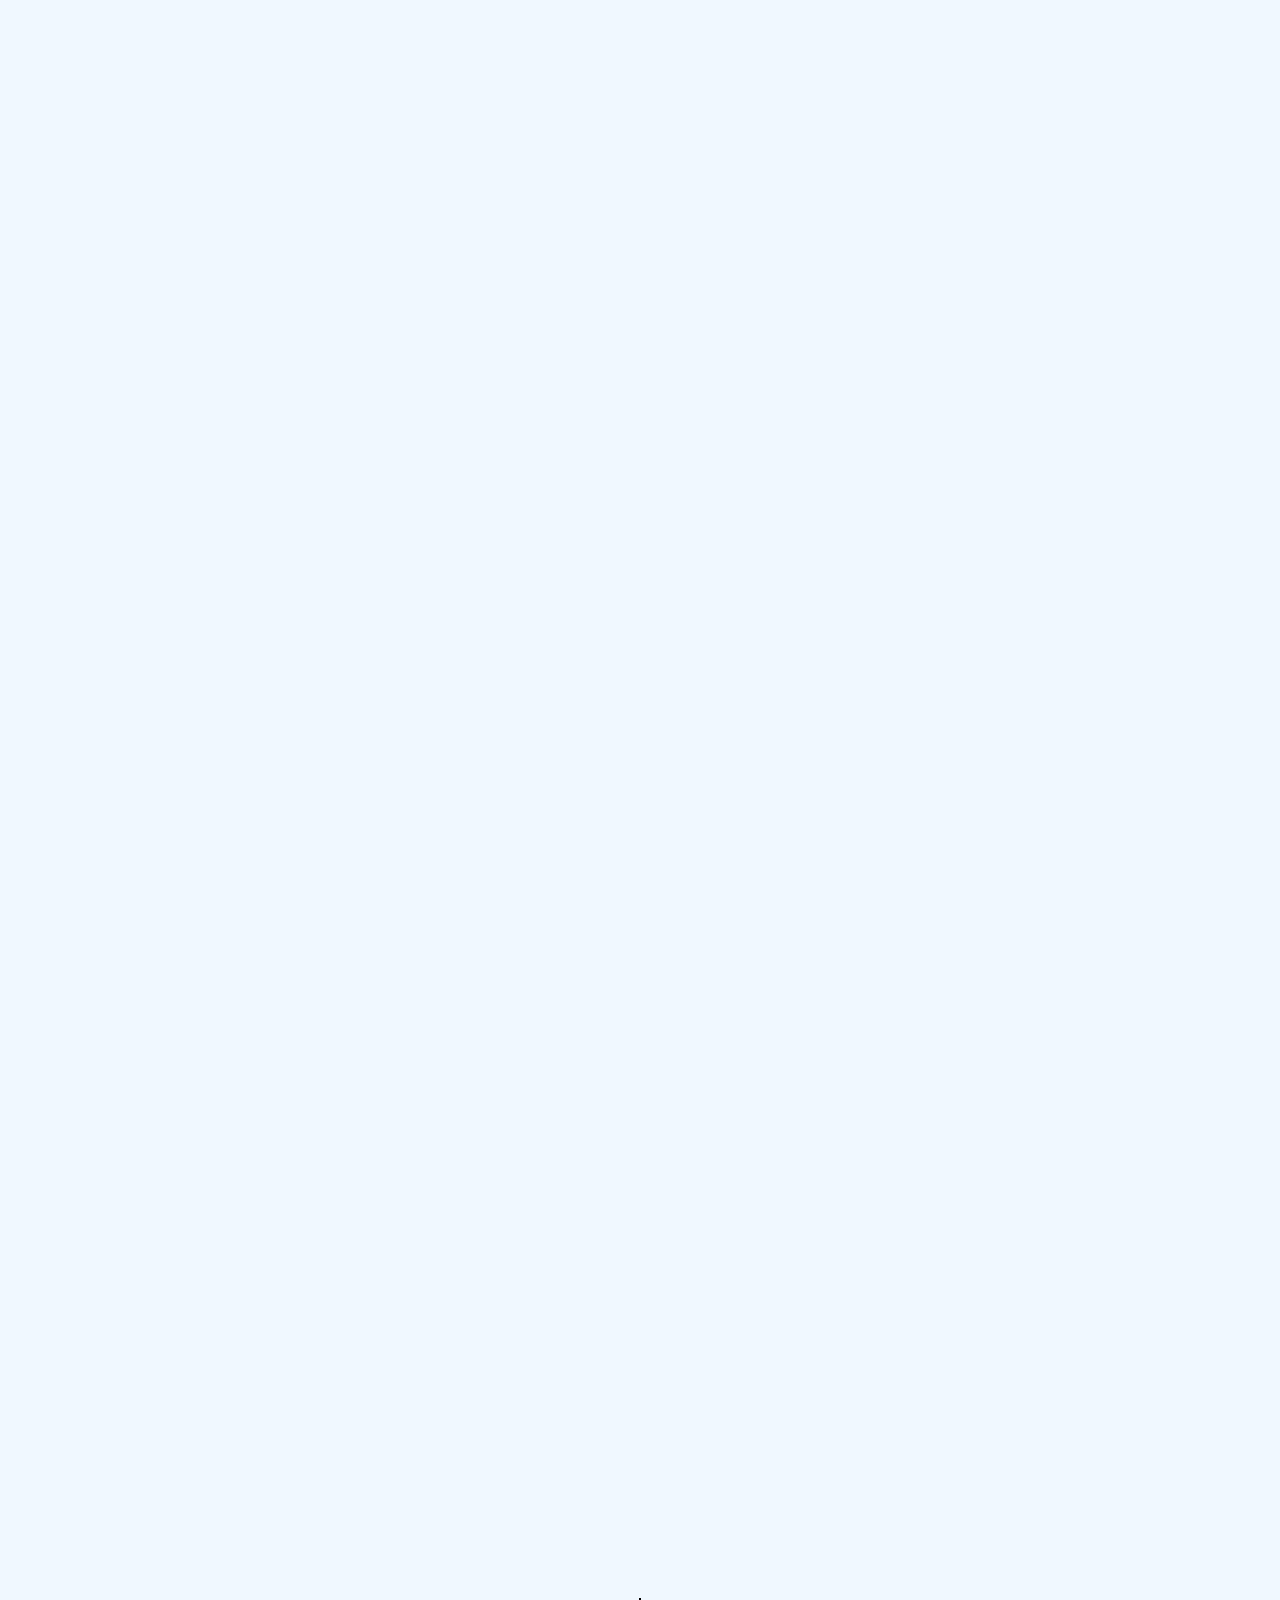
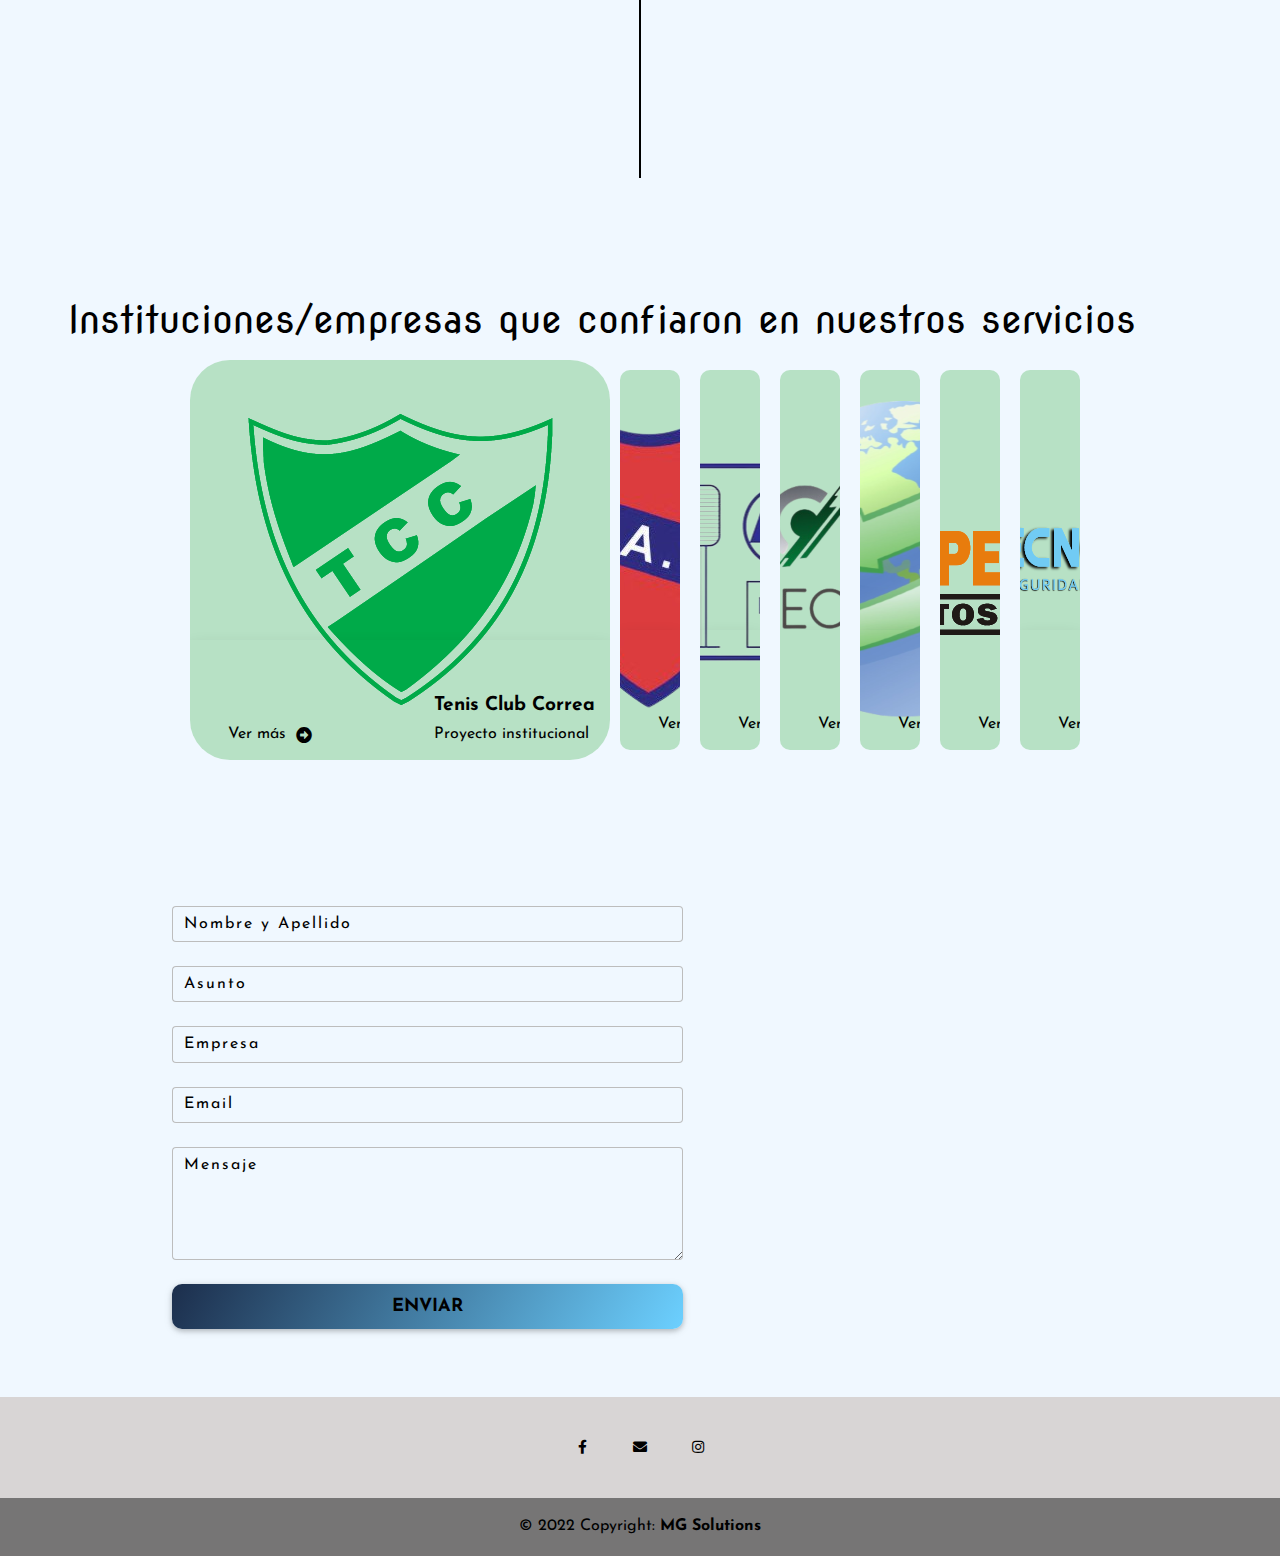
==== commit c3af9a23: "Agregado de proyecto agua potable" ====
--- a/home.html
+++ b/home.html
@@ -73,6 +73,14 @@
 
                 <li class="menu_inside">
                   <a
+                    href="pages/coopagua.html"
+                    class="menu_link menu_link--inside"
+                    >Proyecto Cooperativa de Agua de Correa</a
+                  >
+                </li>
+
+                <li class="menu_inside">
+                  <a
                     href="pages/cautech.html"
                     class="menu_link menu_link--inside"
                     >Página Web Cautech S.A.</a
@@ -420,6 +428,20 @@
               <div class="shadow"></div>
               <div class="label">
                 <div class="icon">
+                  <a href="pages/coopagua.html"
+                    >Ver más<i class="fas fa-arrow-alt-circle-right"></i
+                  ></a>
+                </div>
+                <div class="info">
+                  <div class="main visible">Coop. de Agua de Correa</div>
+                  <div class="sub visible">Proyecto institucional</div>
+                </div>
+              </div>
+            </div>
+            <div class="option">
+              <div class="shadow"></div>
+              <div class="label">
+                <div class="icon">
                   <a href="pages/cautech.html"
                     >Ver más<i class="fas fa-arrow-alt-circle-right"></i
                   ></a>
@@ -535,8 +557,8 @@
       <div class="col-lg-4 col-md-6 mb-4 col-12 text-center">
         <iframe
           title="Noticias"
-          src="https://www.facebook.com/plugins/page.php?href=https%3A%2F%2Fwww.facebook.com%2FmgSolutions37&tabs=timeline&width=330&height=500&small_header=false&adapt_container_width=true&hide_cover=false&show_facepile=true&appId"
-          width="330"
+          src="https://www.facebook.com/plugins/page.php?href=https%3A%2F%2Fwww.facebook.com%2FmgSolutions37&tabs=timeline&width=360&height=600&small_header=false&adapt_container_width=true&hide_cover=false&show_facepile=true&appId"
+          width="360"
           height="450"
           scrolling="yes"
           frameborder="0"
--- a/css/style.css
+++ b/css/style.css
@@ -452,15 +452,18 @@
     background: url(../assets/logo/cac.png);
 }
 .option:nth-child(3){
+    background: url(../assets/logo/coopagua.png);
+}
+.option:nth-child(4){
     background: url(../assets/logo/cautech.png);
 }
-.option:nth-child(4){
+.option:nth-child(5){
     background: url(../assets/logo/lmr.png);
 }
-.option:nth-child(5){
+.option:nth-child(6){
     background: url(../assets/logo/Supersol.png);
 }
-.option:nth-child(6){
+.option:nth-child(7){
     background: url(../assets/logo/tecnorick.png);
 }
 
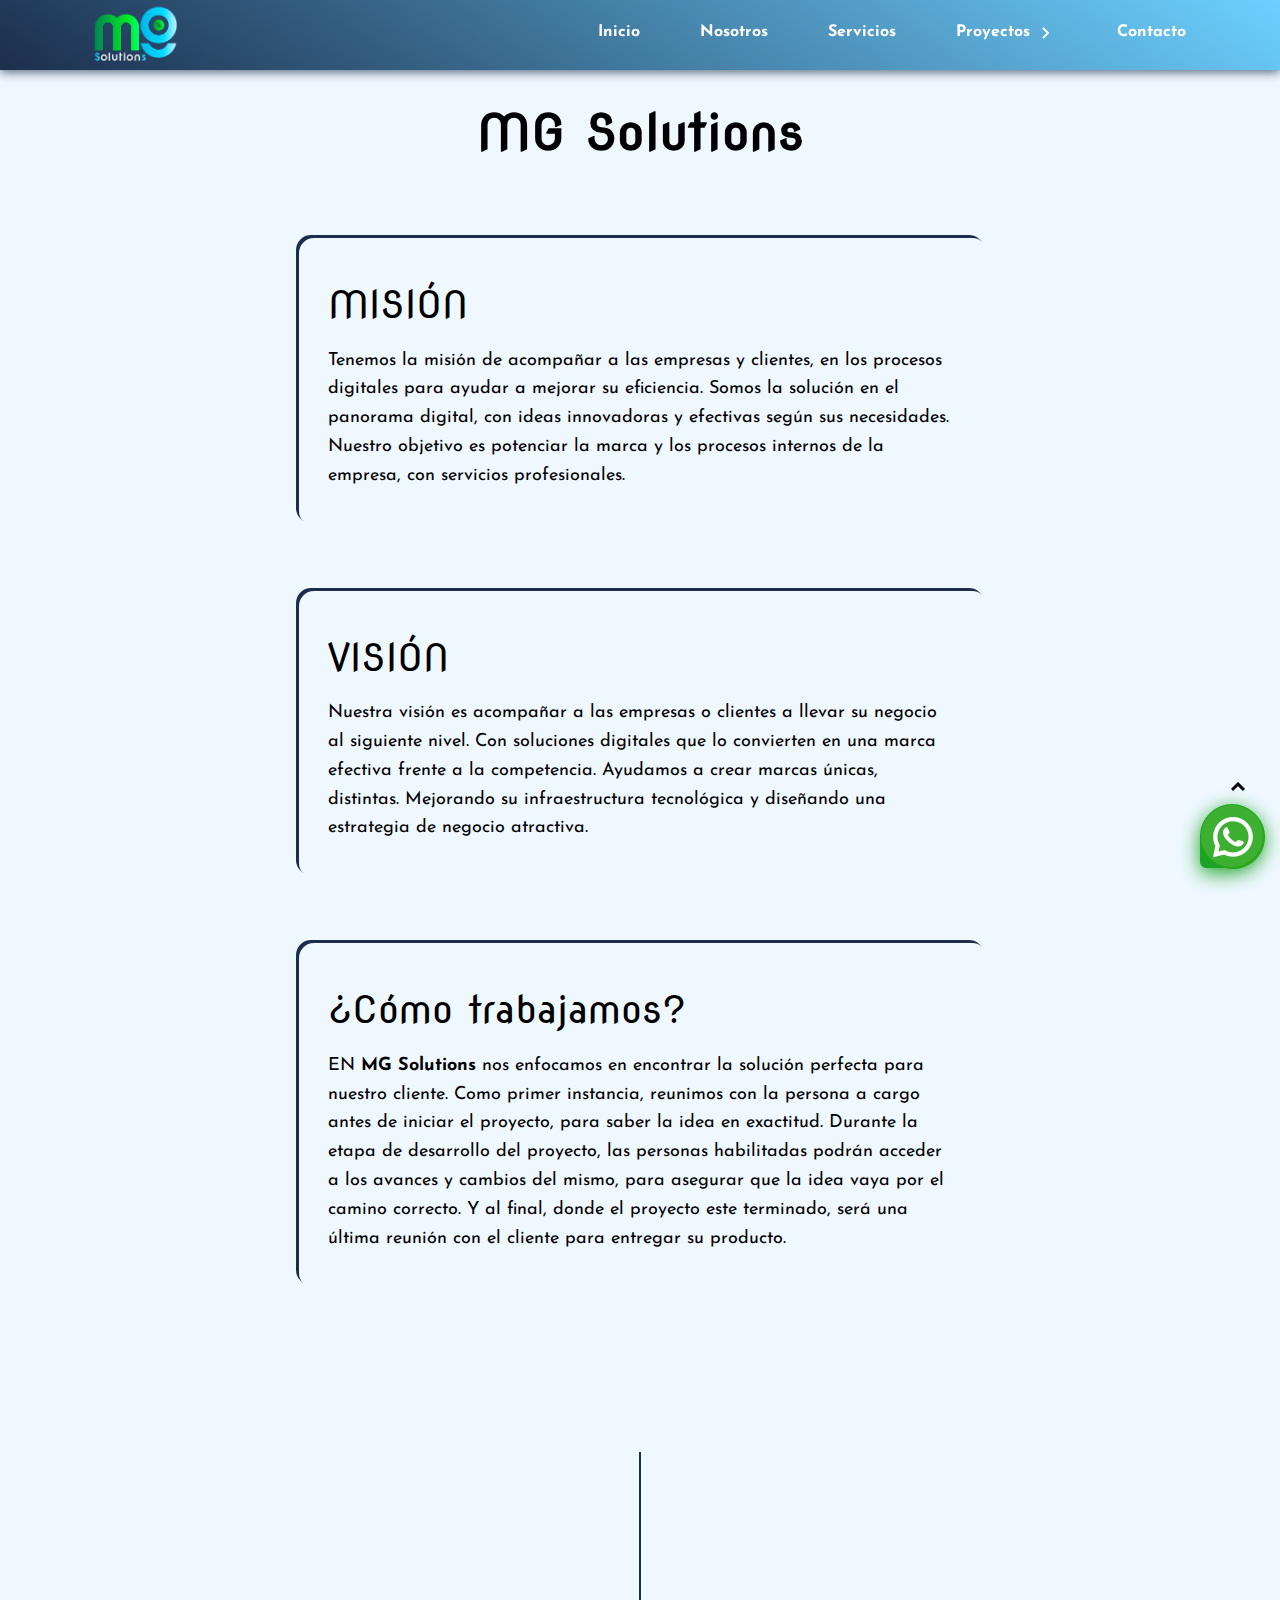
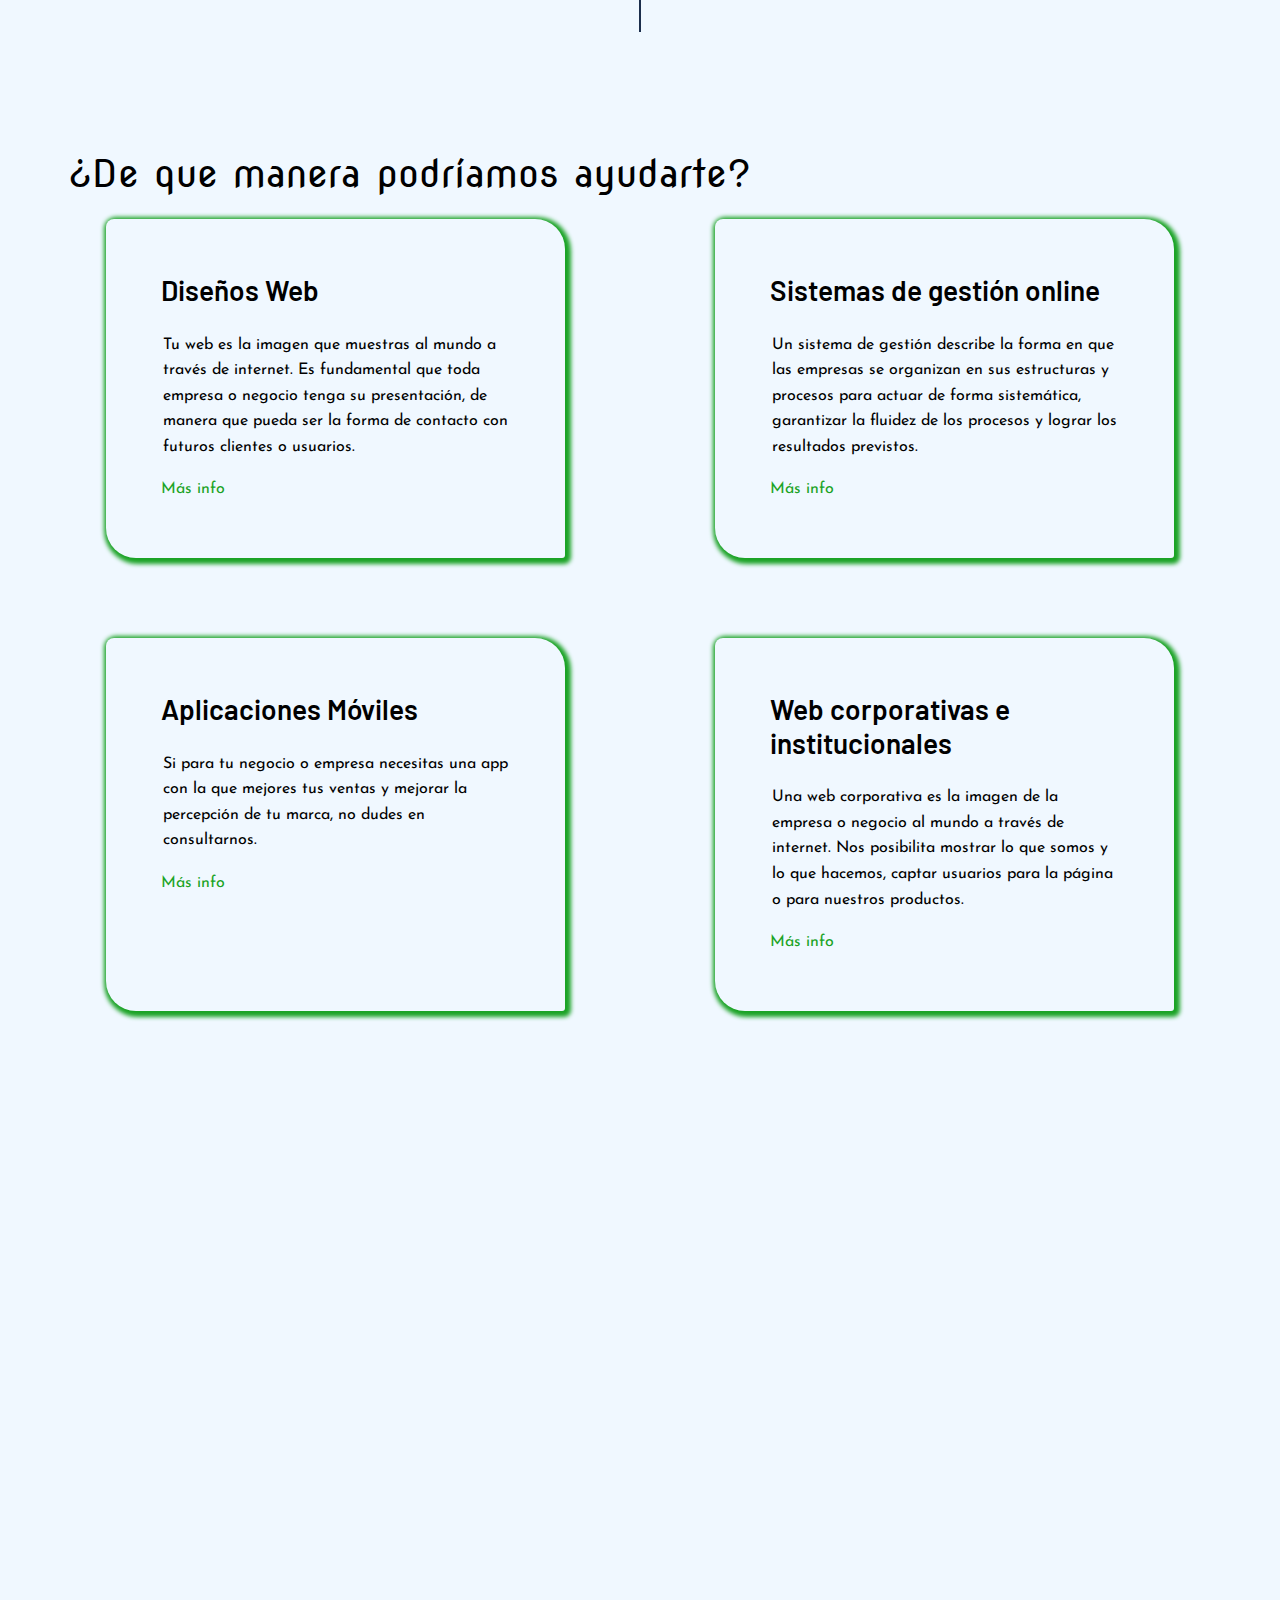
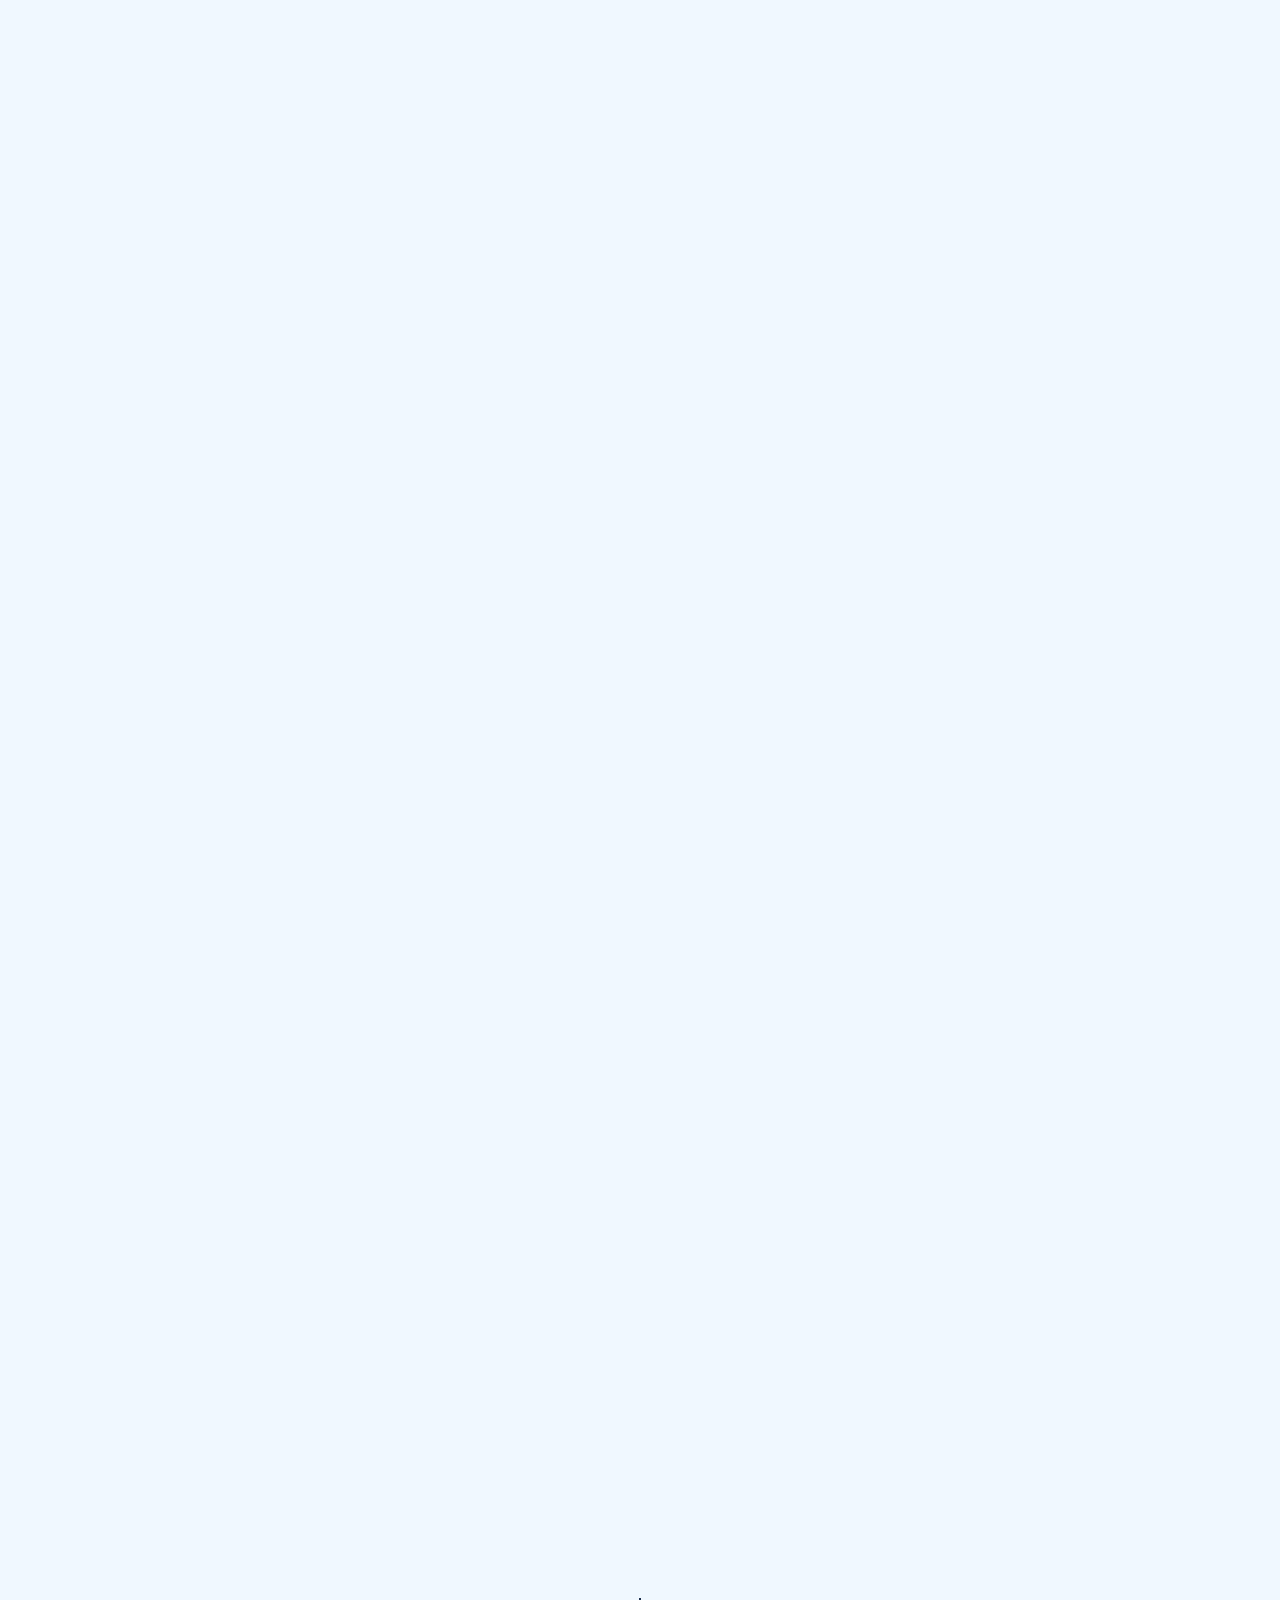
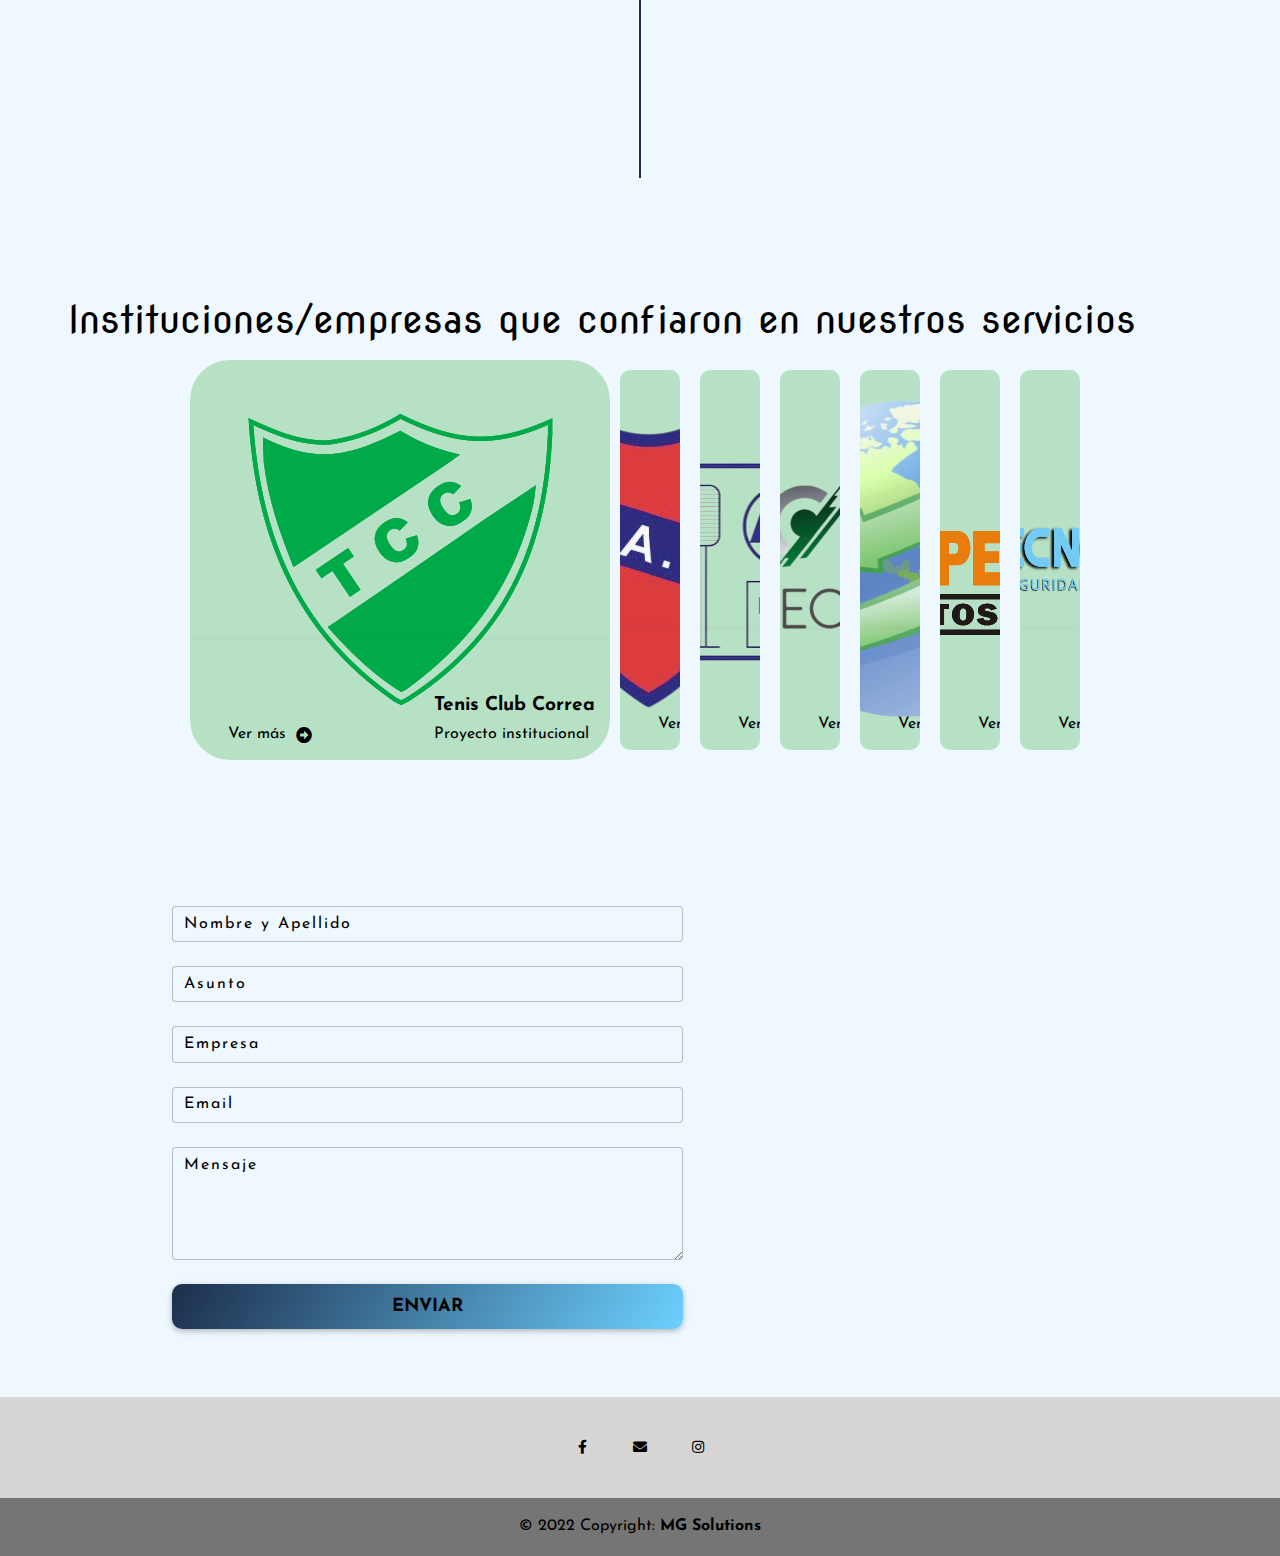
==== commit 726d028e: "Agregado de btn wsp nuevo" ====
--- a/home.html
+++ b/home.html
@@ -9,6 +9,7 @@
     />
     <link rel="icon" href="assets/logo/logo2.png" type="logo" />
     <link rel="stylesheet" type="text/css" href="css/style.css" />
+    <link rel="stylesheet" type="text/css" href="css/utilities.css" />
     <link rel="stylesheet" type="text/css" href="css/medias.css" />
     <link rel="stylesheet" type="text/css" href="css/aos.css" />
     <!-- Font Awesome -->
@@ -569,7 +570,14 @@
       </div>
     </section>
 
-    <div id="whatsapp" class="btnWsp">
+    <div id="up" class="up">
+      <a href="#header">
+        <img src="assets/icons/arrowBlack.png" alt="arriba" />
+      </a>
+    </div>
+
+
+    <!-- <div id="whatsapp" class="btnWsp">
       <a href="https://wa.me/+5493471416804" class="btn-wsp" target="_blank">
         <i class="icon-whatsapp"></i>
         <img
@@ -578,12 +586,25 @@
           alt="logowsp"
         />
       </a>
-    </div>
-
-    <div id="up" class="up">
-      <a href="#header">
-        <img src="assets/icons/arrowBlack.png" alt="arriba" />
-      </a>
+    </div> -->
+
+    <div class="fabb-wrapper">
+      <input id="fabCheckbox" type="checkbox" class="fab-checkbox" />
+      <label class="fabb" for="fabCheckbox">
+        <!-- <span class="fab-dots fab-dots-1"></span>
+        <span class="fab-dots fab-dots-2"></span>
+        <span class="fab-dots fab-dots-3"></span> -->
+        <img style="width: 4rem;" src="assets/icons/whatsapp.png" alt="logo-wsp">
+      </label>
+      <div class="fab-wheel">
+        <a href="https://wa.me/+5493471416804"
+        target="_blank" class="fab-action fab-action-1">
+          <img style="width: 3rem" src="assets/icons/whatsapp.png" alt="logo-wsp">
+        </a>
+        <a href="https://wa.me/+5493471511092"
+        target="_blank" class="fab-action fab-action-2">
+          <img style="width: 3rem" src="assets/icons/whatsapp.png" alt="logo-wsp">
+      </div>
     </div>
 
     <!-- Footer -->
--- a/css/style.css
+++ b/css/style.css
@@ -198,7 +198,7 @@
 
 .up{
     position: fixed;
-    line-height: 64px;
+    /* line-height: 64px; */
     bottom: 100px;
     right: 30px;
     text-align: center;
@@ -325,7 +325,7 @@
 .line{
     width: 2px;
     height: 20vh;
-    background-color: #000000;
+    background: #1C2E4C;
 }
 
 .services article{
--- a/css/utilities.css
+++ b/css/utilities.css
@@ -0,0 +1,151 @@
+.fabb-wrapper {
+    position: fixed;
+    bottom: 3rem;
+    right: 2rem;
+  }
+  .fab-checkbox {
+    display: none;
+  }
+  .fabb {
+    position: absolute;
+    bottom: -1rem;
+    right: -1rem;
+    width: 4rem;
+    height: 4rem;
+    background: #1ba326;
+    border-radius: 50%;
+    box-shadow: 0px 5px 20px #1ba326;
+    transition: all 0.3s ease;
+    z-index: 1;
+    border-bottom-left-radius: 6px;
+    border: 1px solid #1ba326;
+  }
+  
+  .fabb:before {
+    content: "";
+    position: absolute;
+    width: 100%;
+    height: 100%;
+    left: 0;
+    top: 0;
+    border-radius: 50%;
+    background-color: rgba(255, 255, 255, 0.1);
+  }
+  .fab-checkbox:checked ~ .fabb:before {
+    width: 90%;
+    height: 90%;
+    left: 5%;
+    top: 5%;
+    background-color: rgba(255, 255, 255, 0.2);
+  }
+  .fabb:hover {
+    background: #1ba326;
+    box-shadow: 0px 5px 20px 5px #1C2E4C;
+  }
+  
+  /* .fab-dots {
+    position: absolute;
+    height: 8px;
+    width: 8px;
+    background-color: #FFFFFF;
+    border-radius: 50%;
+    top: 50%;
+    transform: translateX(0%) translateY(-50%) rotate(0deg);
+    opacity: 1;
+    animation: blink 3s ease infinite;
+    transition: all 0.3s ease;
+  }
+  
+  .fab-dots-1 {
+    left: 15px;
+    animation-delay: 0s;
+  }
+  .fab-dots-2 {
+    left: 50%;
+    transform: translateX(-50%) translateY(-50%);
+    animation-delay: 0.4s;
+  }
+  .fab-dots-3 {
+    right: 15px;
+    animation-delay: 0.8s;
+  }
+   */
+  /* .fab-checkbox:checked ~ .fab .fab-dots {
+    height: 6px;
+  }
+  
+  .fab .fab-dots-2 {
+    transform: translateX(-50%) translateY(-50%) rotate(0deg);
+  }
+  
+  .fab-checkbox:checked ~ .fabb .fab-dots-1 {
+    width: 32px;
+    border-radius: 10px;
+    left: 50%;
+    transform: translateX(-50%) translateY(-50%) rotate(45deg);
+  }
+  .fab-checkbox:checked ~ .fabb .fab-dots-3 {
+    width: 32px;
+    border-radius: 10px;
+    right: 50%;
+    transform: translateX(50%) translateY(-50%) rotate(-45deg);
+  }
+   */
+  @keyframes blink {
+    50% {
+      opacity: 0.25;
+    }
+  }
+  
+  .fab-checkbox:checked ~ .fab .fab-dots {
+    animation: none;
+  }
+  
+  .fab-wheel {
+    position: absolute;
+    bottom: 0;
+    right: 0;
+    border: none;
+    width: 10rem;
+    height: 10rem;
+    transition: all 0.3s ease;
+    transform-origin: bottom right;
+    transform: scale(0);
+  }
+  
+  .fab-checkbox:checked ~ .fab-wheel {
+    transform: scale(1);
+  }
+  .fab-action {
+    position: absolute;
+    background: #1ba326;
+    width: 3rem;
+    height: 3rem;
+    border-radius: 50%;
+    display: flex;
+    align-items: center;
+    justify-content: center;
+    box-shadow: 0 0.1rem 1rem #1C2E4C;
+    transition: all 1s ease;
+    opacity: 0;
+    border-bottom-left-radius: 6px;
+  }
+  
+  .fab-checkbox:checked ~ .fab-wheel .fab-action {
+    opacity: 1;
+  }
+  
+  .fab-action:hover {
+    box-shadow: 1px 1px 2rem #132036;
+    transition: all 2s ease;
+  }
+  
+  .fab-wheel .fab-action-1 {
+    right: -1rem;
+    top: 0;
+  }
+  
+  .fab-wheel .fab-action-2 {
+    right: 3.4rem;
+    top: 0.5rem;
+  }
